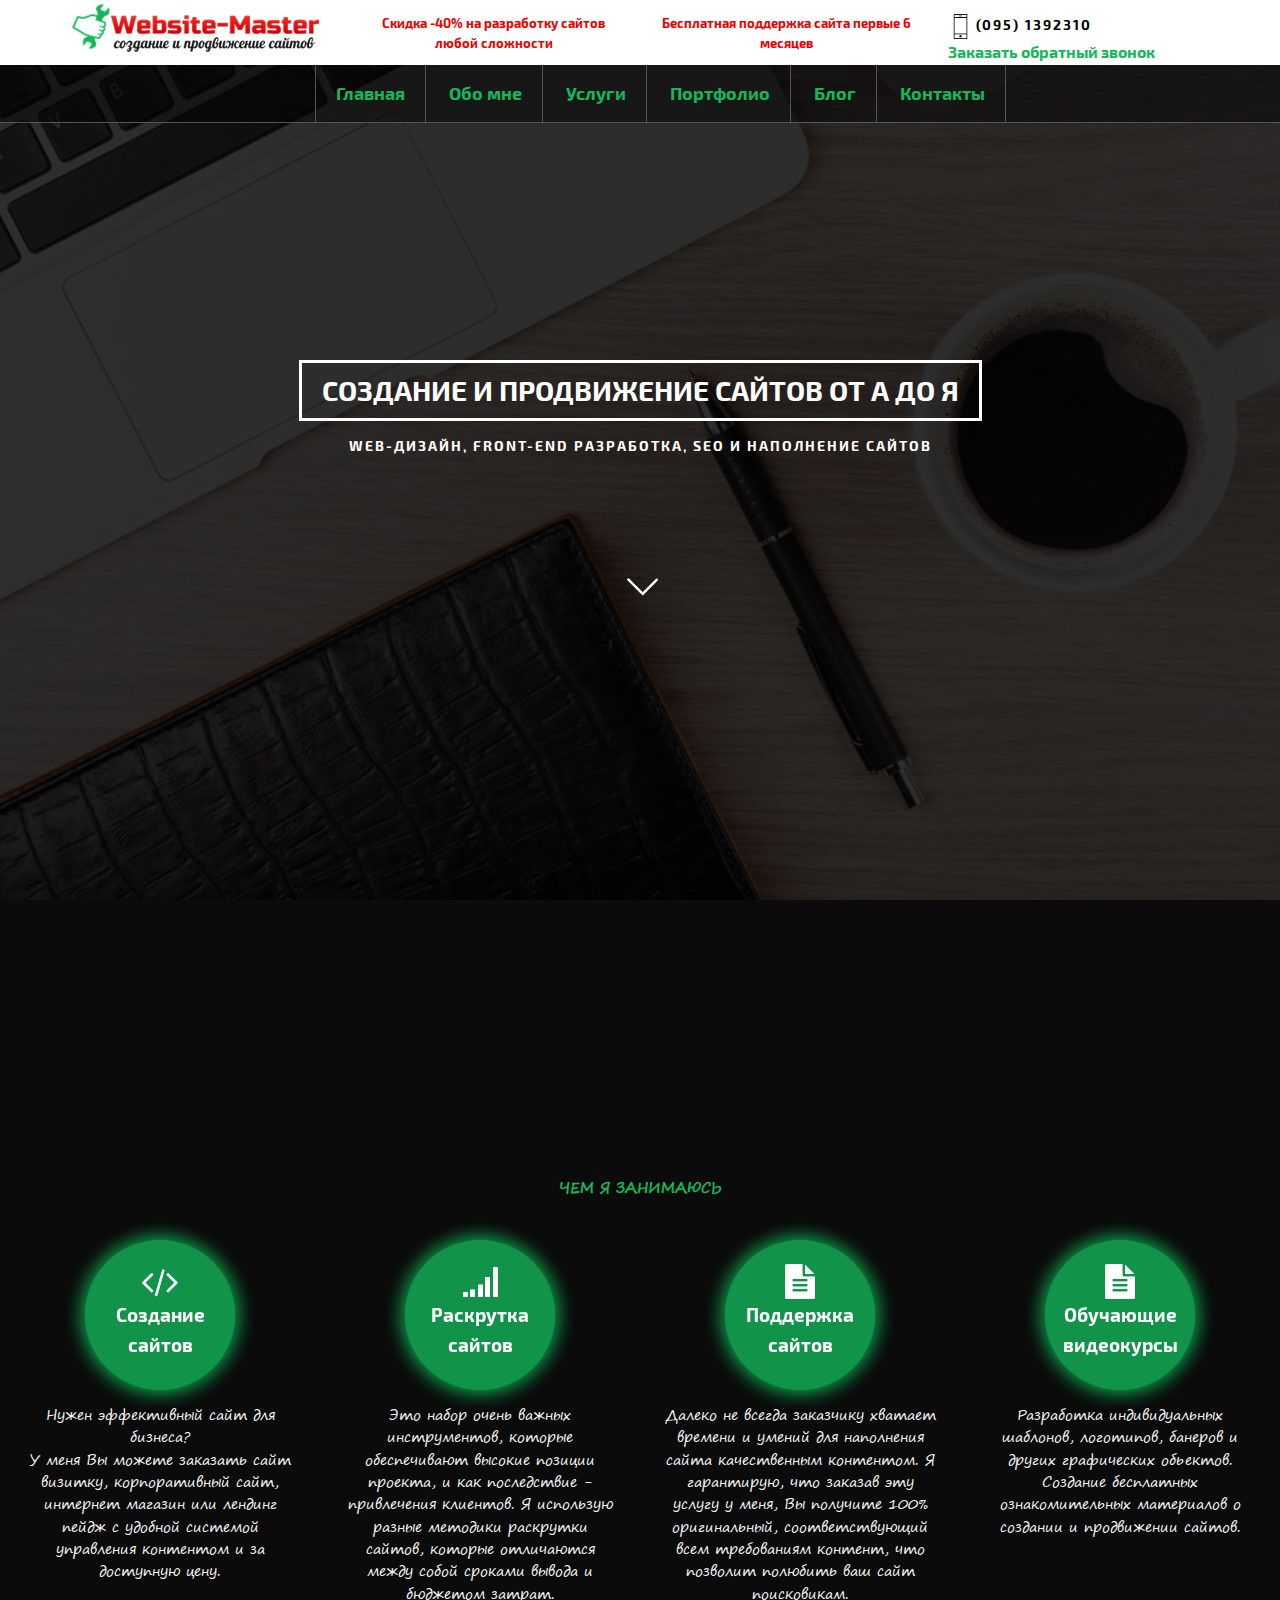
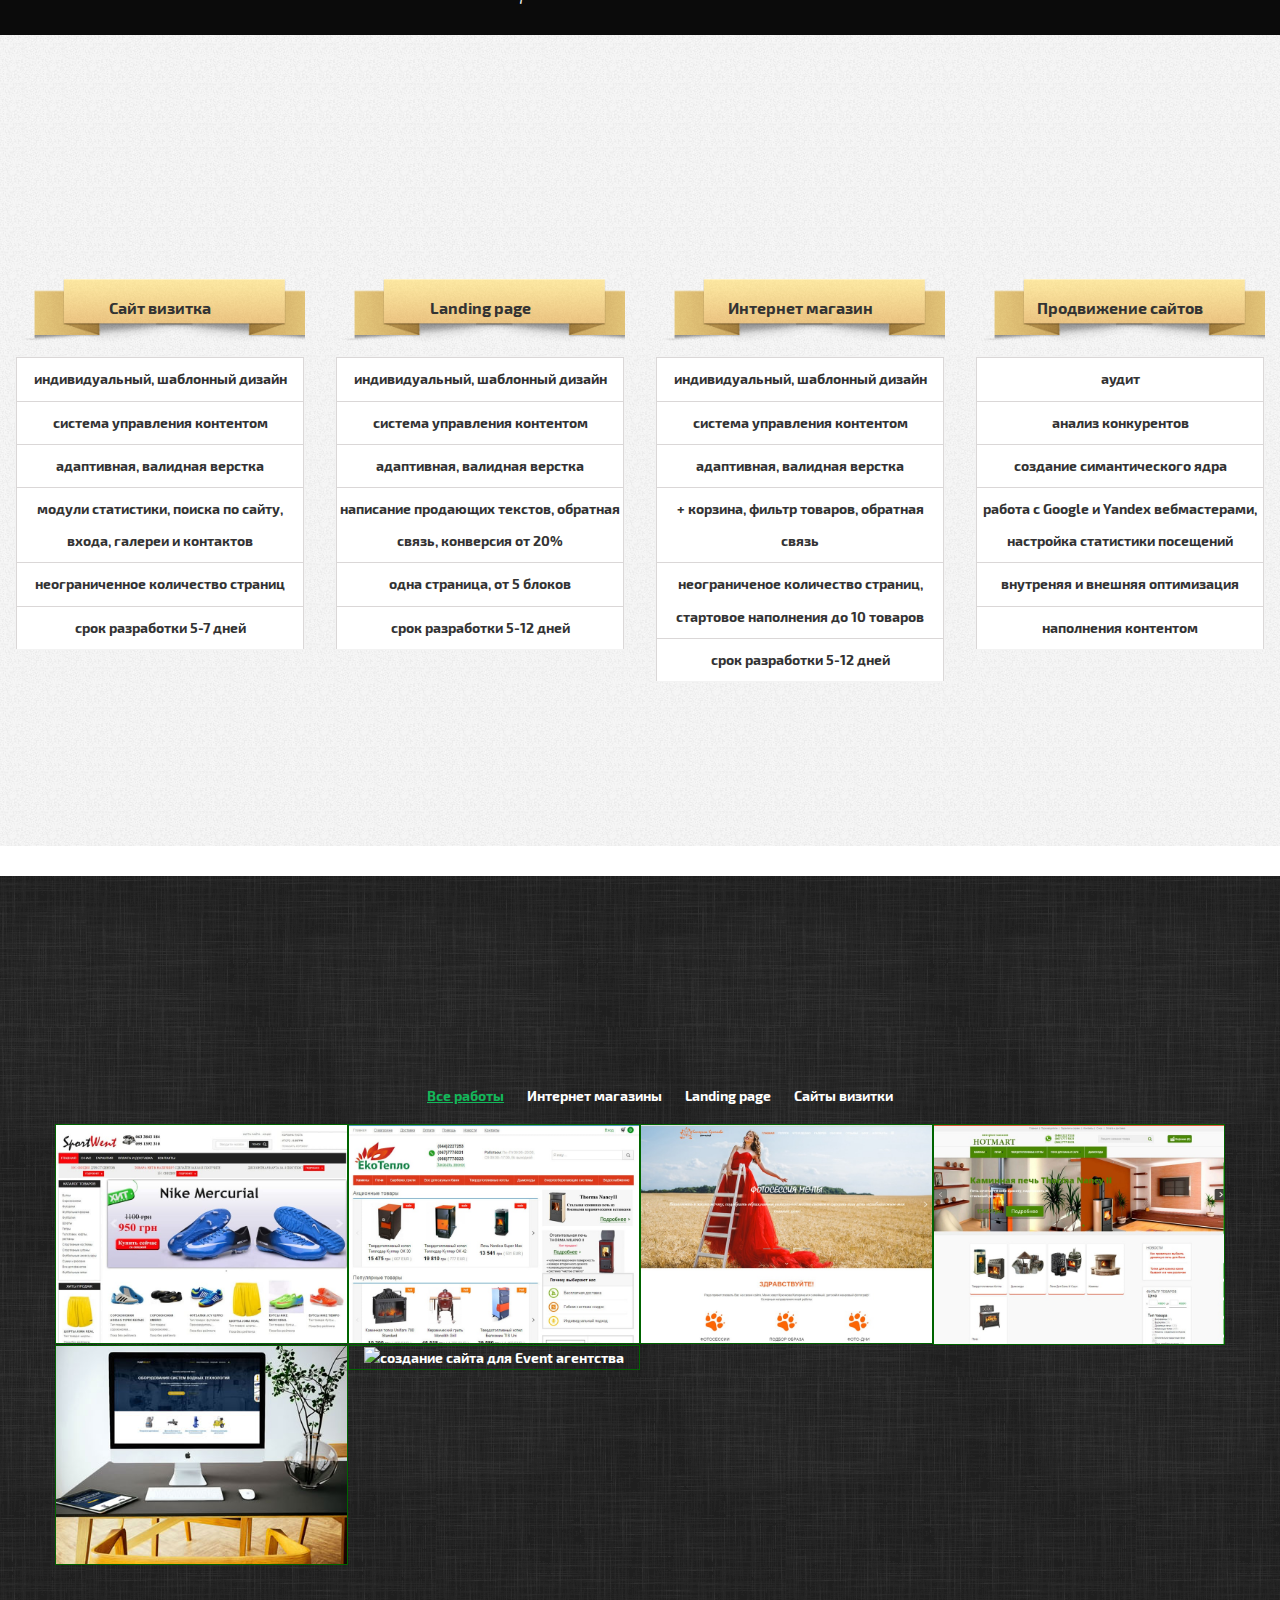
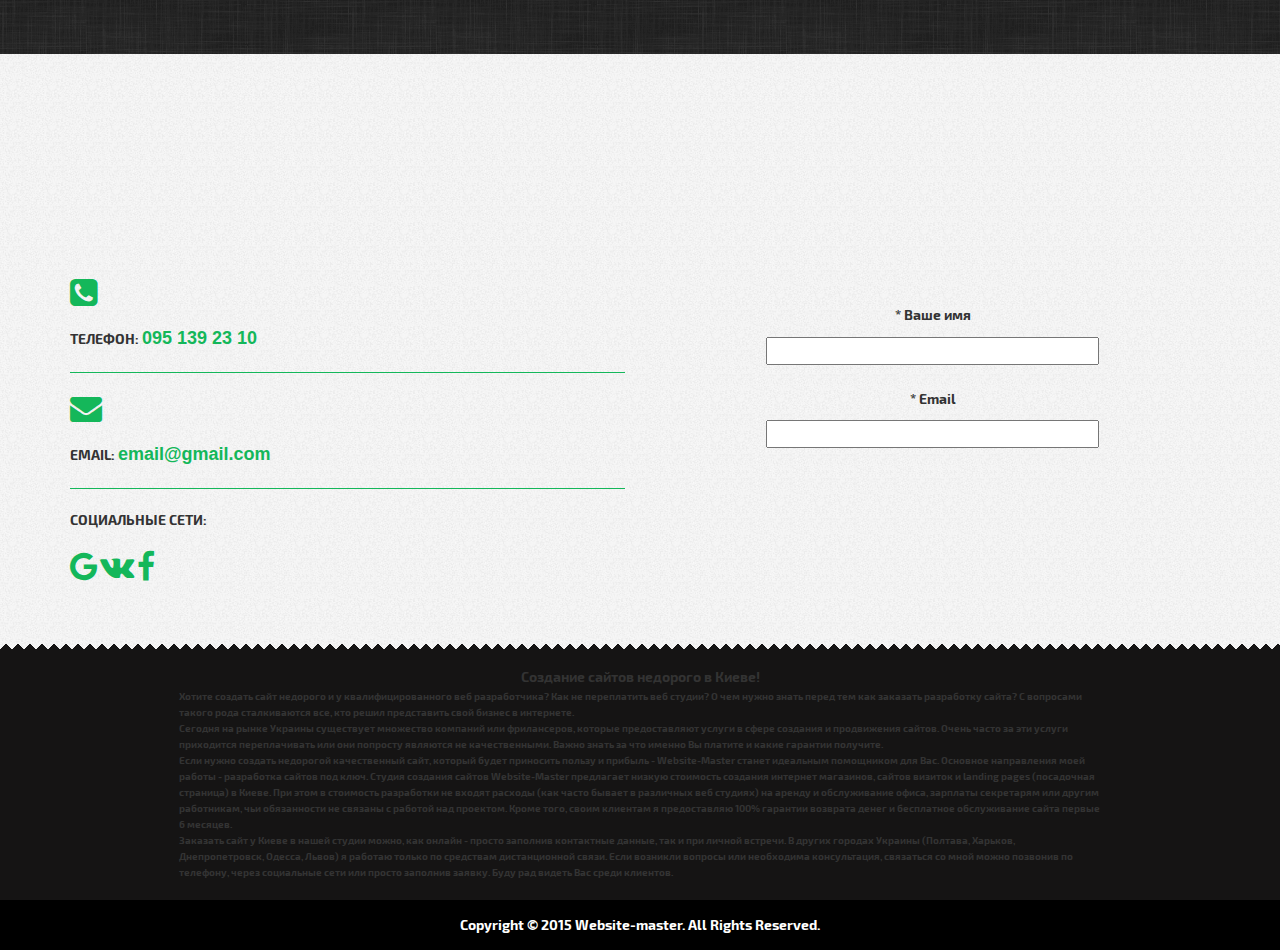
==== index.html @ 251117a9 "Add files via upload" ====
<!DOCTYPE html>
<!--[if lt IE 7 ]><html class="ie ie6" lang="en"> <![endif]-->
<!--[if IE 7 ]><html class="ie ie7" lang="en"> <![endif]-->
<!--[if IE 8 ]><html class="ie ie8" lang="en"> <![endif]-->
<!--[if (gte IE 9)|!(IE)]><!--><html lang="ru"> <!--<![endif]-->

<head>

	<meta charset="utf-8">

	<title>Создание сайтов недорого. Разработка landing page, интернет магазинов</title>
	<meta name="description" content="Создание сайтов недорого в Киеве. Скидки -40% на разработку сайтов. Быстро. Качественно. Без предоплат. Гарантия возврата денег">
	<meta name="Keywords" content="">

	<!-- Bootstrap v3.3.4 Grid Styles -->
	<style>html{font-family:sans-serif;-ms-text-size-adjust:100%;-webkit-text-size-adjust:100%}body{margin:0}article,aside,details,figcaption,figure,footer,header,hgroup,main,menu,nav,section,summary{display:block}audio,canvas,progress,video{display:inline-block;vertical-align:baseline}audio:not([controls]){display:none;height:0}[hidden],template{display:none}a{background-color:transparent}a:active,a:hover{outline:0}abbr[title]{border-bottom:1px dotted}b,strong{font-weight:bold}dfn{font-style:italic}h1{font-size:1em;margin:0.67em 0}mark{background:#ff0;color:#000}small{font-size:80%}sub,sup{font-size:75%;line-height:0;position:relative;vertical-align:baseline}sup{top:-0.5em}sub{bottom:-0.25em}img{border:0}svg:not(:root){overflow:hidden}figure{margin:1em 40px}hr{-moz-box-sizing:content-box;-webkit-box-sizing:content-box;box-sizing:content-box;height:0}pre{overflow:auto}code,kbd,pre,samp{font-family:monospace, monospace;font-size:1em}button,input,optgroup,select,textarea{color:inherit;font:inherit;margin:0}button{overflow:visible}button,select{text-transform:none}button,html input[type="button"],input[type="reset"],input[type="submit"]{-webkit-appearance:button;cursor:pointer}button[disabled],html input[disabled]{cursor:default}button::-moz-focus-inner,input::-moz-focus-inner{border:0;padding:0}input{line-height:normal}input[type="checkbox"],input[type="radio"]{-webkit-box-sizing:border-box;-moz-box-sizing:border-box;box-sizing:border-box;padding:0}input[type="number"]::-webkit-inner-spin-button,input[type="number"]::-webkit-outer-spin-button{height:auto}input[type="search"]{-webkit-appearance:textfield;-moz-box-sizing:content-box;-webkit-box-sizing:content-box;box-sizing:content-box}input[type="search"]::-webkit-search-cancel-button,input[type="search"]::-webkit-search-decoration{-webkit-appearance:none}fieldset{border:1px solid #c0c0c0;margin:0 2px;padding:0.35em 0.625em 0.75em}legend{border:0;padding:0}textarea{overflow:auto}optgroup{font-weight:bold}table{border-collapse:collapse;border-spacing:0}td,th{padding:0}*{-webkit-box-sizing:border-box;-moz-box-sizing:border-box;box-sizing:border-box}*:before,*:after{-webkit-box-sizing:border-box;-moz-box-sizing:border-box;box-sizing:border-box}html{font-size:10px;-webkit-tap-highlight-color:rgba(0,0,0,0)}body{font-family:"Helvetica Neue",Helvetica,Arial,sans-serif;font-size:14px;line-height:1.42857143;color:#333;background-color:#fff}input,button,select,textarea{font-family:inherit;font-size:inherit;line-height:inherit}a{color:#337ab7;text-decoration:none}a:hover,a:focus{color:#fff;text-decoration:underline}a:focus{outline:thin dotted;outline:5px auto -webkit-focus-ring-color;outline-offset:-2px}figure{margin:0}img{vertical-align:middle}.img-responsive{display:block;max-width:100%;height:auto}.img-rounded{border-radius:6px}.img-thumbnail{padding:4px;line-height:1.42857143;background-color:#fff;border:1px solid #ddd;border-radius:4px;-webkit-transition:all .2s ease-in-out;-o-transition:all .2s ease-in-out;transition:all .2s ease-in-out;display:inline-block;max-width:100%;height:auto}.img-circle{border-radius:50%}hr{margin-top:20px;margin-bottom:20px;border:0;border-top:1px solid #eee}.sr-only{position:absolute;width:1px;height:1px;margin:-1px;padding:0;overflow:hidden;clip:rect(0, 0, 0, 0);border:0}.sr-only-focusable:active,.sr-only-focusable:focus{position:static;width:auto;height:auto;margin:0;overflow:visible;clip:auto}[role="button"]{cursor:pointer}.container{margin-right:auto;margin-left:auto;padding-left:15px;padding-right:15px}@media (min-width:768px){.container{width:750px}}@media (min-width:992px){.container{width:970px}}@media (min-width:1200px){.container{width:1170px}}.container-fluid{margin-right:auto;margin-left:auto;padding-left:15px;padding-right:15px}.row{margin-left:-15px;margin-right:-15px}.col-xs-1, .col-sm-1, .col-md-1, .col-lg-1, .col-xs-2, .col-sm-2, .col-md-2, .col-lg-2, .col-xs-3, .col-sm-3, .col-md-3, .col-lg-3, .col-xs-4, .col-sm-4, .col-md-4, .col-lg-4, .col-xs-5, .col-sm-5, .col-md-5, .col-lg-5, .col-xs-6, .col-sm-6, .col-md-6, .col-lg-6, .col-xs-7, .col-sm-7, .col-md-7, .col-lg-7, .col-xs-8, .col-sm-8, .col-md-8, .col-lg-8, .col-xs-9, .col-sm-9, .col-md-9, .col-lg-9, .col-xs-10, .col-sm-10, .col-md-10, .col-lg-10, .col-xs-11, .col-sm-11, .col-md-11, .col-lg-11, .col-xs-12, .col-sm-12, .col-md-12, .col-lg-12{position:relative;min-height:1px;padding-left:15px;padding-right:15px}.col-xs-1, .col-xs-2, .col-xs-3, .col-xs-4, .col-xs-5, .col-xs-6, .col-xs-7, .col-xs-8, .col-xs-9, .col-xs-10, .col-xs-11, .col-xs-12{float:left}.col-xs-12{width:100%}.col-xs-11{width:91.66666667%}.col-xs-10{width:83.33333333%}.col-xs-9{width:75%}.col-xs-8{width:66.66666667%}.col-xs-7{width:58.33333333%}.col-xs-6{width:50%}.col-xs-5{width:41.66666667%}.col-xs-4{width:33.33333333%}.col-xs-3{width:25%}.col-xs-2{width:16.66666667%}.col-xs-1{width:8.33333333%}.col-xs-pull-12{right:100%}.col-xs-pull-11{right:91.66666667%}.col-xs-pull-10{right:83.33333333%}.col-xs-pull-9{right:75%}.col-xs-pull-8{right:66.66666667%}.col-xs-pull-7{right:58.33333333%}.col-xs-pull-6{right:50%}.col-xs-pull-5{right:41.66666667%}.col-xs-pull-4{right:33.33333333%}.col-xs-pull-3{right:25%}.col-xs-pull-2{right:16.66666667%}.col-xs-pull-1{right:8.33333333%}.col-xs-pull-0{right:auto}.col-xs-push-12{left:100%}.col-xs-push-11{left:91.66666667%}.col-xs-push-10{left:83.33333333%}.col-xs-push-9{left:75%}.col-xs-push-8{left:66.66666667%}.col-xs-push-7{left:58.33333333%}.col-xs-push-6{left:50%}.col-xs-push-5{left:41.66666667%}.col-xs-push-4{left:33.33333333%}.col-xs-push-3{left:25%}.col-xs-push-2{left:16.66666667%}.col-xs-push-1{left:8.33333333%}.col-xs-push-0{left:auto}.col-xs-offset-12{margin-left:100%}.col-xs-offset-11{margin-left:91.66666667%}.col-xs-offset-10{margin-left:83.33333333%}.col-xs-offset-9{margin-left:75%}.col-xs-offset-8{margin-left:66.66666667%}.col-xs-offset-7{margin-left:58.33333333%}.col-xs-offset-6{margin-left:50%}.col-xs-offset-5{margin-left:41.66666667%}.col-xs-offset-4{margin-left:33.33333333%}.col-xs-offset-3{margin-left:25%}.col-xs-offset-2{margin-left:16.66666667%}.col-xs-offset-1{margin-left:8.33333333%}.col-xs-offset-0{margin-left:0}@media (min-width:768px){.col-sm-1, .col-sm-2, .col-sm-3, .col-sm-4, .col-sm-5, .col-sm-6, .col-sm-7, .col-sm-8, .col-sm-9, .col-sm-10, .col-sm-11, .col-sm-12{float:left}.col-sm-12{width:100%}.col-sm-11{width:91.66666667%}.col-sm-10{width:83.33333333%}.col-sm-9{width:75%}.col-sm-8{width:66.66666667%}.col-sm-7{width:58.33333333%}.col-sm-6{width:50%}.col-sm-5{width:41.66666667%}.col-sm-4{width:33.33333333%}.col-sm-3{width:25%}.col-sm-2{width:16.66666667%}.col-sm-1{width:8.33333333%}.col-sm-pull-12{right:100%}.col-sm-pull-11{right:91.66666667%}.col-sm-pull-10{right:83.33333333%}.col-sm-pull-9{right:75%}.col-sm-pull-8{right:66.66666667%}.col-sm-pull-7{right:58.33333333%}.col-sm-pull-6{right:50%}.col-sm-pull-5{right:41.66666667%}.col-sm-pull-4{right:33.33333333%}.col-sm-pull-3{right:25%}.col-sm-pull-2{right:16.66666667%}.col-sm-pull-1{right:8.33333333%}.col-sm-pull-0{right:auto}.col-sm-push-12{left:100%}.col-sm-push-11{left:91.66666667%}.col-sm-push-10{left:83.33333333%}.col-sm-push-9{left:75%}.col-sm-push-8{left:66.66666667%}.col-sm-push-7{left:58.33333333%}.col-sm-push-6{left:50%}.col-sm-push-5{left:41.66666667%}.col-sm-push-4{left:33.33333333%}.col-sm-push-3{left:25%}.col-sm-push-2{left:16.66666667%}.col-sm-push-1{left:8.33333333%}.col-sm-push-0{left:auto}.col-sm-offset-12{margin-left:100%}.col-sm-offset-11{margin-left:91.66666667%}.col-sm-offset-10{margin-left:83.33333333%}.col-sm-offset-9{margin-left:75%}.col-sm-offset-8{margin-left:66.66666667%}.col-sm-offset-7{margin-left:58.33333333%}.col-sm-offset-6{margin-left:50%}.col-sm-offset-5{margin-left:41.66666667%}.col-sm-offset-4{margin-left:33.33333333%}.col-sm-offset-3{margin-left:25%}.col-sm-offset-2{margin-left:16.66666667%}.col-sm-offset-1{margin-left:8.33333333%}.col-sm-offset-0{margin-left:0}}@media (min-width:992px){.col-md-1, .col-md-2, .col-md-3, .col-md-4, .col-md-5, .col-md-6, .col-md-7, .col-md-8, .col-md-9, .col-md-10, .col-md-11, .col-md-12{float:left}.col-md-12{width:100%}.col-md-11{width:91.66666667%}.col-md-10{width:83.33333333%}.col-md-9{width:75%}.col-md-8{width:66.66666667%}.col-md-7{width:58.33333333%}.col-md-6{width:50%}.col-md-5{width:41.66666667%}.col-md-4{width:33.33333333%}.col-md-3{width:25%}.col-md-2{width:16.66666667%}.col-md-1{width:8.33333333%}.col-md-pull-12{right:100%}.col-md-pull-11{right:91.66666667%}.col-md-pull-10{right:83.33333333%}.col-md-pull-9{right:75%}.col-md-pull-8{right:66.66666667%}.col-md-pull-7{right:58.33333333%}.col-md-pull-6{right:50%}.col-md-pull-5{right:41.66666667%}.col-md-pull-4{right:33.33333333%}.col-md-pull-3{right:25%}.col-md-pull-2{right:16.66666667%}.col-md-pull-1{right:8.33333333%}.col-md-pull-0{right:auto}.col-md-push-12{left:100%}.col-md-push-11{left:91.66666667%}.col-md-push-10{left:83.33333333%}.col-md-push-9{left:75%}.col-md-push-8{left:66.66666667%}.col-md-push-7{left:58.33333333%}.col-md-push-6{left:50%}.col-md-push-5{left:41.66666667%}.col-md-push-4{left:33.33333333%}.col-md-push-3{left:25%}.col-md-push-2{left:16.66666667%}.col-md-push-1{left:8.33333333%}.col-md-push-0{left:auto}.col-md-offset-12{margin-left:100%}.col-md-offset-11{margin-left:91.66666667%}.col-md-offset-10{margin-left:83.33333333%}.col-md-offset-9{margin-left:75%}.col-md-offset-8{margin-left:66.66666667%}.col-md-offset-7{margin-left:58.33333333%}.col-md-offset-6{margin-left:50%}.col-md-offset-5{margin-left:41.66666667%}.col-md-offset-4{margin-left:33.33333333%}.col-md-offset-3{margin-left:25%}.col-md-offset-2{margin-left:16.66666667%}.col-md-offset-1{margin-left:8.33333333%}.col-md-offset-0{margin-left:0}}@media (min-width:1200px){.col-lg-1, .col-lg-2, .col-lg-3, .col-lg-4, .col-lg-5, .col-lg-6, .col-lg-7, .col-lg-8, .col-lg-9, .col-lg-10, .col-lg-11, .col-lg-12{float:left}.col-lg-12{width:100%}.col-lg-11{width:91.66666667%}.col-lg-10{width:83.33333333%}.col-lg-9{width:75%}.col-lg-8{width:66.66666667%}.col-lg-7{width:58.33333333%}.col-lg-6{width:50%}.col-lg-5{width:41.66666667%}.col-lg-4{width:33.33333333%}.col-lg-3{width:25%}.col-lg-2{width:16.66666667%}.col-lg-1{width:8.33333333%}.col-lg-pull-12{right:100%}.col-lg-pull-11{right:91.66666667%}.col-lg-pull-10{right:83.33333333%}.col-lg-pull-9{right:75%}.col-lg-pull-8{right:66.66666667%}.col-lg-pull-7{right:58.33333333%}.col-lg-pull-6{right:50%}.col-lg-pull-5{right:41.66666667%}.col-lg-pull-4{right:33.33333333%}.col-lg-pull-3{right:25%}.col-lg-pull-2{right:16.66666667%}.col-lg-pull-1{right:8.33333333%}.col-lg-pull-0{right:auto}.col-lg-push-12{left:100%}.col-lg-push-11{left:91.66666667%}.col-lg-push-10{left:83.33333333%}.col-lg-push-9{left:75%}.col-lg-push-8{left:66.66666667%}.col-lg-push-7{left:58.33333333%}.col-lg-push-6{left:50%}.col-lg-push-5{left:41.66666667%}.col-lg-push-4{left:33.33333333%}.col-lg-push-3{left:25%}.col-lg-push-2{left:16.66666667%}.col-lg-push-1{left:8.33333333%}.col-lg-push-0{left:auto}.col-lg-offset-12{margin-left:100%}.col-lg-offset-11{margin-left:91.66666667%}.col-lg-offset-10{margin-left:83.33333333%}.col-lg-offset-9{margin-left:75%}.col-lg-offset-8{margin-left:66.66666667%}.col-lg-offset-7{margin-left:58.33333333%}.col-lg-offset-6{margin-left:50%}.col-lg-offset-5{margin-left:41.66666667%}.col-lg-offset-4{margin-left:33.33333333%}.col-lg-offset-3{margin-left:25%}.col-lg-offset-2{margin-left:16.66666667%}.col-lg-offset-1{margin-left:8.33333333%}.col-lg-offset-0{margin-left:0}}.clearfix:before,.clearfix:after,.container:before,.container:after,.container-fluid:before,.container-fluid:after,.row:before,.row:after{content:" ";display:table}.clearfix:after,.container:after,.container-fluid:after,.row:after{clear:both}.center-block{display:block;margin-left:auto;margin-right:auto}.pull-right{float:right !important}.pull-left{float:left !important}.hide{display:none !important}.show{display:block !important}.invisible{visibility:hidden}.text-hide{font:0/0 a;color:transparent;text-shadow:none;background-color:transparent;border:0}.hidden{display:none !important}.affix{position:fixed}@-ms-viewport{width:device-width}.visible-xs,.visible-sm,.visible-md,.visible-lg{display:none !important}.visible-xs-block,.visible-xs-inline,.visible-xs-inline-block,.visible-sm-block,.visible-sm-inline,.visible-sm-inline-block,.visible-md-block,.visible-md-inline,.visible-md-inline-block,.visible-lg-block,.visible-lg-inline,.visible-lg-inline-block{display:none !important}@media (max-width:767px){.visible-xs{display:block !important}table.visible-xs{display:table}tr.visible-xs{display:table-row !important}th.visible-xs,td.visible-xs{display:table-cell !important}}@media (max-width:767px){.visible-xs-block{display:block !important}}@media (max-width:767px){.visible-xs-inline{display:inline !important}}@media (max-width:767px){.visible-xs-inline-block{display:inline-block !important}}@media (min-width:768px) and (max-width:991px){.visible-sm{display:block !important}table.visible-sm{display:table}tr.visible-sm{display:table-row !important}th.visible-sm,td.visible-sm{display:table-cell !important}}@media (min-width:768px) and (max-width:991px){.visible-sm-block{display:block !important}}@media (min-width:768px) and (max-width:991px){.visible-sm-inline{display:inline !important}}@media (min-width:768px) and (max-width:991px){.visible-sm-inline-block{display:inline-block !important}}@media (min-width:992px) and (max-width:1199px){.visible-md{display:block !important}table.visible-md{display:table}tr.visible-md{display:table-row !important}th.visible-md,td.visible-md{display:table-cell !important}}@media (min-width:992px) and (max-width:1199px){.visible-md-block{display:block !important}}@media (min-width:992px) and (max-width:1199px){.visible-md-inline{display:inline !important}}@media (min-width:992px) and (max-width:1199px){.visible-md-inline-block{display:inline-block !important}}@media (min-width:1200px){.visible-lg{display:block !important}table.visible-lg{display:table}tr.visible-lg{display:table-row !important}th.visible-lg,td.visible-lg{display:table-cell !important}}@media (min-width:1200px){.visible-lg-block{display:block !important}}@media (min-width:1200px){.visible-lg-inline{display:inline !important}}@media (min-width:1200px){.visible-lg-inline-block{display:inline-block !important}}@media (max-width:767px){.hidden-xs{display:none !important}}@media (min-width:767px){.zag_deskr{position: absolute; top:40%!important; bottom: 50%; left: 0;right: 0;margin: auto;}}@media (max-height:320px){.zag_deskr{margin-top: 10%!important;}}@media (min-width:320px) and (max-width:767px){.zag_deskr{margin-top: 20%;}.zag img{width: 40px!important; margin-top: 0px!important; }.zag h1{font-size: 1.2em!important;}.zag p{font-size: 0.8em!important;}}@media (min-width:768px) and (max-width:991px){.hidden-sm{display:none !important}}@media (min-width:992px) and (max-width:1199px){.hidden-md{display:none !important}}@media (min-width:1200px){.hidden-lg{display:none !important}}.visible-print{display:none !important}@media print{.visible-print{display:block !important}table.visible-print{display:table}tr.visible-print{display:table-row !important}th.visible-print,td.visible-print{display:table-cell !important}}.visible-print-block{display:none !important}@media print{.visible-print-block{display:block !important}}.visible-print-inline{display:none !important}@media print{.visible-print-inline{display:inline !important}}.visible-print-inline-block{display:none !important}@media print{.visible-print-inline-block{display:inline-block !important}}@media print{.hidden-print{display:none !important}}</style>
	
	<!-- Header CSS (First Sections of Website: paste after release from _header.min.css here) -->
	<style>.desk{margin: 30px 0;}#gform input{width: 60%;margin-top: 10px;}.tel p,.zag p{letter-spacing:2px}#menu li,.main-mnu,.main-mnu ul,li{list-style-type:none}#menu ul,#menu.fixed,.action,.main-mnu,.zag,.zag_deskr{text-align:center}@font-face{font-family:Exo2Bold;font-style:normal;font-weight:400;src:url(fonts/Exo2Bold/Exo2Bold.eot?#iefix) format("embedded-opentype"),url(fonts/Exo2Bold/Exo2Bold.woff) format("woff"),url(fonts/Exo2Bold/Exo2Bold.ttf) format("truetype")}@font-face{font-family:SegoePrintRegular;font-style:normal;font-weight:400;src:url(fonts/SegoePrintRegular/SegoePrintRegular.eot?#iefix) format("embedded-opentype"),url(fonts/SegoePrintRegular/SegoePrintRegular.woff) format("woff"),url(fonts/SegoePrintRegular/SegoePrintRegular.ttf) format("truetype")}body{font-size:14px;min-width:320px;position:relative;line-height:1.6;font-family:Exo2Bold,sans-serif;overflow-x:hidden}a{color:#14B75A}.hidden{display:none}#menu li,.tel p,.toggle-mnu,.zag{display:inline-block}.main-head{position:relative;background-image:url(img/bg.jpg);width:100%;min-height:100vh;background-size:cover;background-position:center}.top{background:#fff;font-family:Exo2Bold;color:#ec0000}.tel img{width:25px; display:inline-block;}.tel a{color:#14B75A;font-size:16px}.tel p{color:#000;margin-bottom:0}#menu li:focus,#menu li:hover,#menu.fixed a.focus,#menu.fixed a:hover,.default a:hover,.zag{color:#fff}#menu.default{background-color:rgba(2,2,2,.5)}#menu.fixed{position:fixed;top:0;width:100%;z-index:100;background-color:#020202}#menu ul{margin:0;border-bottom:#555 solid 1px}#menu li{line-height:30px;padding:13px 20px 14px;font-size:18px;font-weight:600;border-right:#555 solid 1px}#menu li:first-child{border-left:#555 solid 1px}.zag{margin:auto;text-transform:uppercase}.zag h1{-webkit-animation-delay:.7s;animation-delay:.7s;margin-left:10px;margin-right:10px;padding:5px 20px;border:3px solid #fff;font-weight:500;font-size:2em}.zag p{-webkit-animation-delay:.5s;animation-delay:.5s}.toggle-mnu{width:28px;height:28px;margin-top:15px}.toggle-mnu span:after,.toggle-mnu span:before{content:"";position:absolute;left:0;top:9px}.toggle-mnu span:after{top:18px}.toggle-mnu span{position:relative;display:block}.toggle-mnu span,.toggle-mnu span:after,.toggle-mnu span:before{width:100%;height:2px;background-color:#000;-webkit-transition:all .3s;transition:all .3s;-webkit-backface-visibility:hidden;backface-visibility:hidden;-webkit-border-radius:2px;border-radius:2px}.toggle-mnu.on span{background-color:transparent}.toggle-mnu.on span:before{-webkit-transform:rotate(45deg) translate(-1px,0);-ms-transform:rotate(45deg) translate(-1px,0);transform:rotate(45deg) translate(-1px,0)}.toggle-mnu.on span:after{-webkit-transform:rotate(-45deg) translate(6px,-7px);-ms-transform:rotate(-45deg) translate(6px,-7px);transform:rotate(-45deg) translate(6px,-7px)}.main-mnu{display:none;opacity:.6;background-color:#000}.main-mnu ul,li{padding:5px 0}.main-mnu li:hover{text-decoration:underline;opacity:1;background-color:#000}.action{font-size:.9em}#contacts .zayavka{background-color: #14B75A;box-shadow: 0px 6px 0px #0e984c;border-width: 0px;border-color: transparent;border-radius: 5px;padding-bottom: 9px;color: #fff;font-size: 18px;padding: 6px 10px;text-decoration: none;}.zag img{width: 80px; margin-top: 10%;}.first p{padding: 0 5%;}</style>
	
	<!-- Load Main CSS Compilled without JS -->


	<meta http-equiv="X-UA-Compatible" content="IE=edge">
	<meta name="viewport" content="width=device-width, initial-scale=1, maximum-scale=1">
	<link rel="stylesheet" href="libs/font-awesome/css/font-awesome.css">
	<link rel="stylesheet" href="main.css">
	<link rel="shortcut icon" href="img/favicon/favicon.ico" type="image/x-icon">

</head>
<body>
	<header class="main-head">
		<div class="top">
			<div class="container">
				<div class="row">
					<div class="col-lg-3 col-md-3 col-sm-5 col-xs-5">
						<a href="http://website-master.com.ua/" class="logo"><img src="img/logo3.png" alt="Создание сайтов недорого. Разработка landing page, интернет магазинов"></a>
					</div>
					<div class="col-lg-3 col-md-3 col-sm-4 col-xs-3">
						<div class="action">
							<p>Скидка -40% на разработку сайтов <span class="slovo">любой сложности</span></p>
						</div>
					</div>
					<div class="col-lg-3 col-md-3 hidden-sm hidden-xs ">
						<div class="action">
							<p>Бесплатная поддержка сайта первые 6 месяцев</p>
						</div>
					</div>
					<div class="col-lg-3 col-md-3 col-sm-3 col-xs-4">
						<div class="tel">
							<img src="img/basic_smartphone.png" alt="">
							<p>(095) 1392310</p><br>
							<a href="#contacts">Заказать <span class="slovo">обратный</span> звонок</a>
						</div>
					</div>
					<div class="mobmenu hidden-lg hidden-md hidden-sm col-xs-12"><a href="#" class="toggle-mnu  "><span></span></a>	</div> 		
					
				</div>
			</div>
		</div>
		<div id="menu" class="default hidden-xs">
			<ul>
				<li class="active"><a href="/">Главная</a></li>
				<li><a href="#about">Обо мне</a></li>
				<li><a href="#services">Услуги</a></li>
				<li><a href="#portfolio">Портфолио</a></li>
				<li><a href="#">Блог</a></li>
				<li><a href="#contacts">Контакты</a></li>
			</ul>
		</div>
		<div class="top_centered">			
			<div class="zag_deskr">
			<div class="main-mnu hidden-lg hidden-md hidden-sm">
					<ul>
						<li class="active"><a href="http://website-master.com.ua/">Главная</a></li>
						<li><a href="#about">Обо мне</a></li>
						<li><a href="#services">Услуги</a></li>
						<li><a href="#portfolio">Портфолио</a></li>
						<li><a href="#">Блог</a></li>
						<li><a href="#contacts">Контакты</a></li>
					</ul>
				</div>	
				

				<div class="zag">
					<h1 class="wow fadeInDown">Создание и продвижение сайтов от А до Я</h1>
					<p class="wow fadeInUp">Web-дизайн, front-end разработка, SEO и наполнение сайтов</p>
                    <a href="#about"><img src="img/mouse.gif" alt=""></a>
				</div>

			</div>
		</div>
	</header>
	<section id="about" class="c_about bg_dark">
	<div class="container-fluid">
		<div class="row">
			<div class="desk first">
				<span class="h2">Обо мне</span>	
				<p >Здравствуйте! Рад приветствовать Вас в своей мастерской сайтов.<br>Меня зовут Анатолий Ландарь, я вебмастер.<br>
					О том  что я делаю и почему Вы должны выбрать меня,<br> читайте на страницах этого сайта
				</p>
			</div>
			<p class="prelog">ЧЕМ Я ЗАНИМАЮСЬ</p>
			
			<div class="col-lg-3 col-md-3 col-sm-6">
				<div class="moneta_wrap">
					<div class="moneta">
						<div class="wrap">
  							<div class="cube">
  								<div class="cube rotate-y">
    								<div class="face back">
    									<i class="fa fa-code"></i>
    									<h3>Разработка сайтов</h3>
									</div>
    								<div class="face front">
    									<i class="fa fa-code"></i>
    									<h3>Создание сайтов</h3>
									</div>
								</div>
   							</div>					
						</div>
					</div>
					<div class="moneta_content">
						<p>Нужен эффективный сайт для бизнеса?<br>У меня Вы можете заказать сайт визитку, корпоративный сайт, интернет магазин или лендинг пейдж с удобной системой управления контентом и за доступную цену.</p>
					</div>
				</div>	
			</div>
			<div class="col-lg-3 col-md-3 col-sm-6">
				<div class="moneta_wrap">
					<div class="moneta">
						<div class="wrap">
  							<div class="cube">
  								<div class="cube rotate-y">
    								<div class="face back">
    									<i class="fa fa-signal"></i>
    									<h3>Продвижение сайтов</h3>
									</div>
    								<div class="face front">
    									<i class="fa fa-signal"></i>
    									<h3>Раскрутка сайтов</h3>
									</div>
								</div>
   							</div>					
						</div>
					</div>
					<div class="moneta_content">
						<p>Это набор очень важных инструментов, которые обеспечивают высокие позиции проекта, и как последствие - привлечения клиентов. Я использую разные методики раскрутки сайтов, которые отличаются между собой сроками вывода и бюджетом затрат.</p>
					</div>
				</div>	
			</div>
			<div class="col-lg-3 col-md-3 col-sm-6">
				<div class="moneta_wrap">
					<div class="moneta">
						<div class="wrap">
  							<div class="cube">
  								<div class="cube rotate-y">
    								<div class="face back">
    									<i class="fa fa-file-text"></i>
    									<h3>Наполнение сайтов</h3>
									</div>
    								<div class="face front">
    									<i class="fa fa-file-text"></i>
    									<h3>Поддержка сайтов</h3>
									</div>
								</div>
   							</div>					
						</div>
					</div>
					<div class="moneta_content">
						<p>Далеко не всегда заказчику хватает времени и умений для наполнения сайта качественным контентом. Я гарантирую, что заказав эту услугу у меня, Вы получите 100% оригинальный, соответствующий всем требованиям контент, что позволит полюбить ваш сайт поисковикам.</p>
					</div>
				</div>	
			</div>
			<div class="col-lg-3 col-md-3 col-sm-6">
				<div class="moneta_wrap">
					<div class="moneta">
						<div class="wrap">
  							<div class="cube">
  								<div class="cube rotate-y">
    								<div class="face back">
    									<i class="fa fa-file-text"></i>
    									<h3>Услуги вебдизайна</h3>
									</div>
    								<div class="face front">
    									<i class="fa fa-file-text"></i>
    									<h3>Обучающие видеокурсы</h3>
									</div>
								</div>
   							</div>					
						</div>
					</div>
					<div class="moneta_content">
						<p>Разработка индивидуальных шаблонов, логотипов, банеров и других графических обьектов. Создание бесплатных ознакомительных материалов о создании и продвижении сайтов.</p>
					</div>
				</div>	
			</div>
		</div>
	</div>
	</section>
	<section id="services" class="bg_white">
	<div class="container-fluid">
		<div class="desk second">
			<span class="h2">Стоимость услуг</span>
			<p>Внимание! Действует акция "Я делаю портфолио".<br> Первые 10 клиентов, сайты которых пойдут в мое порфолио,<br> получают 40% скидки на создание сайтов любой сложности. 
			</p>
		</div>
		<div class="price">
			<div class="row">
				<div class="visitka col-lg-3 col-md-3 col-sm-6">
					<h3>Сайт визитка</h3>
					<ul>
						<li>индивидуальный, шаблонный дизайн</li>
						<li>система управления контентом</li>
						<li>адаптивная, валидная верстка</li>
						<li>модули статистики, поиска по сайту, входа, галереи и контактов</li>
						<li>неограниченное количество страниц</li>
						<li>срок разработки 5-7 дней</li>
					</ul>
				</div>
				<div class="visitka col-lg-3 col-md-3 col-sm-6">
					<h3>Landing page</h3>
					<ul>
						<li>индивидуальный, шаблонный дизайн</li>
						<li>система управления контентом</li>
						<li>адаптивная, валидная верстка</li>
						<li>написание продающих текстов, обратная связь, конверсия от 20%</li>
						<li>одна страница, от 5 блоков</li>
						<li>срок разработки 5-12 дней</li>
					</ul>
				</div>
				<div class="visitka col-lg-3 col-md-3 col-sm-6">
					<h3>Интернет магазин</h3>
					<ul>
						<li>индивидуальный, шаблонный дизайн</li>
						<li>система управления контентом</li>
						<li>адаптивная, валидная верстка</li>
						<li>+ корзина, фильтр товаров, обратная связь</li>
						<li>неограниченое количество страниц, стартовое наполнения до 10 товаров</li>
						<li>срок разработки 5-12 дней</li>
					</ul>
				</div>
				<div class="visitka col-lg-3 col-md-3 col-sm-6">
					<h3>Продвижение сайтов</h3>
					<ul>
						<li>аудит</li>
						<li>анализ конкурентов</li>
						<li>создание симантического ядра</li>
						<li>работа с Google и Yandex вебмастерами, настройка статистики посещений</li>
						<li>внутреняя и внешняя оптимизация</li>
						<li>наполнения контентом</li>
					</ul>
				</div>
			</div>
			<div class="zayavka wow">
				<p>Чтобы получить консультацию или заказать услуги по акционной цене,<br> оставьте мне свою заявку прямо сейчас и я обязательно с Вами свяжусь</p>
				<a href="#">Оставить заявку</a><br><br>
			</div>
		</div>
		</div>
	</section>
	<section id="portfolio" class="s_portfolio">
		<div class="section_header">
			<div class="desk third">
				<span class="h2">Мое портфолио</span>
				<p>Проекты, которые я люблю!</p>
			</div>
		</div>
		<div class="section_content">
			<div class="container">
				<div class="row">
					<div class="filter_div controls">
						<ul>
							<li class="filter active" data-filter="all">Все работы</li>
							<li class="filter" data-filter=".category-1">Интернет магазины</li>
							<li class="filter" data-filter=".category-2">Landing page</li>
							<li class="filter" data-filter=".category-3">Сайты визитки</li>
						</ul>
					</div>
					<div id="portfolio_grid">
						<div class="mix col-md-3 col-sm-6 col-xs-12 portfolio_item category-1">
							<img src="img/portfolio-images/1.jpg" alt="Sportwent.com.ua">
							<div class="port_item_cont">
								<h3>Sportwent.com.ua</h3>
								<p>Спортивный интернет магазин</p>
								<a href="#" class="popup_content">Посмотреть</a>
							</div>
							<div class="hidden">
								<div class="podrt_descr">
									<div class="modal-box-content">
										<button class="mfp-close" type="button" title="Закрыть (Esc)">×</button>
										<h3>Спортивный интернет магазин Sportwent.com.ua</h3>
										<p>В данном проекте решалась следующая задача: создать сайт интернет магазина используя шаблон Joomla и дополнительно внести нужные коррективы. После одобрения шаблона заказчиком, была проведена доработка проэкта согласно технического задания. Данный проект уложился в оговоренный бюджет, что и было основным требованием заказчика</p>
											<img src="img/portfolio-images/sozdanie-saytov-magazine.jpg" alt="сайт под ключ">
										</div>
									</div>
								</div>
							</div>
							<div class="mix col-md-3 col-sm-6 col-xs-12 portfolio_item category-1">
								<img src="img/portfolio-images/2.jpg" alt="Ekoteplo.com.ua">
								<div class="port_item_cont">
									<h3>Ekoteplo.com.ua</h3>
									<p>Интернет магазин отопительного оборудования</p>
									<a href="#" class="popup_content">Посмотреть</a>
								</div>
								<div class="hidden">
									<div class="podrt_descr">
										<div class="modal-box-content">
											<button class="mfp-close" type="button" title="Закрыть (Esc)">×</button>
											<h3>Интернет магазин Ekoteplo.com.ua</h3>
											<p>Разработка сайта проходила на платформе Image CMS согласно всем требованиям клиента. После выполнения этого задания, было предложено заниматься наполнением и продвижением. Результаты работы Вы можете видеть уже сейчас! Сайт занимает высокие позиции по тематическим запросам.</p>
											<img src="img/portfolio-images/sozdanie-saytov.jpg" alt="интернет магазин под ключ">
										</div>
									</div>
								</div>
							</div>
							<div class="mix col-md-3 col-sm-6 col-xs-12 portfolio_item category-2">
								<img src="img/portfolio-images/3.jpg" alt="проект сайт портфолио">
								<div class="port_item_cont">
									<h3>Сайт портфолио</h3>
									<p>Landing page для фотографа</p>
									<a href="#" class="popup_content">Посмотреть</a>
								</div>
								<div class="hidden">
									<div class="podrt_descr">
										<div class="modal-box-content">
											<button class="mfp-close" type="button" title="Закрыть (Esc)">×</button>
											<h3>Одностраничный сайт портфолио для фотографа</h3>
											<p>Одним из первых моих проектов стал одностраничный сайт для профессионального фотографа. Нужен был стильный сайт портфолио, который отлично представлял бы услуги и демонстрировал прекрасные работы фотографа. С первой же встречи с Катей мы нашли взаимопонимание и в дальнейшей совместной работе нам удалось решить все вопросы по структуре и функциональности сайта. Сайт был разработан в стиле лендинг пайдж на популярном движке joomla с удобной системой управления, разобраться в которой очень легко.</p>
											<img src="img/portfolio-images/sozdanie-landing-page_.jpg" alt="сайт портфолио">
										</div>
									</div>
								</div>
							</div>
							<div class="mix col-md-3 col-sm-6 col-xs-12 portfolio_item category-1">
								<img src="img/portfolio-images/4.jpg" alt="проект интернет магазин Hotmart">
								<div class="port_item_cont">
									<h3>Hotmart.kiev.ua</h3>
									<p>Интернет магазин оборудования для дома</p>
									<a href="#" class="popup_content">Посмотреть</a>
								</div>
								<div class="hidden">
									<div class="podrt_descr">
										<div class="modal-box-content">
											<button class="mfp-close" type="button" title="Закрыть (Esc)">×</button>
											<h3>Интернет магазин Hotmart.com.ua</h3>
											<p>Очень интересный проект основная задача которого - создание интернет магазина с мощными возможностями, понятным интерфейсом и дальнейшем самостоятельным управлениям сайтом самим заказчиком. Требовалось разместить на сайте более 2000 товаров, построить удобную систему навигации и сортировки товаров, регулировать валюту, проводить акции, делать заказы через корзину, импортировать и экспортировать товары и многое другое. Для разработки сайта использовались CMS Joomla и VirtueMart,так как они наиболее удачно подходили по функциональности. По требованию заказчика сайт был сделан в зеленых цветах. В качестве шаблона была выбрана тема Reviver, разработана студией themeforest.</p>
											<img src="img/portfolio-images/sozdanie-magazine.jpg" alt="создание интернет магазина">
										</div>
									</div>
								</div>
							</div>
                        <div class="mix col-md-3 col-sm-6 col-xs-12 portfolio_item category-2 category-3">
                            <img src="img/portfolio-images/6.jpg" alt="создание сайтов Киев">
                            <div class="port_item_cont">
                                <h3>Pumpselect.com.ua</h3>
                                <p>Оборудования систем водных технологий</p>
                                <a href="#" class="popup_content">Посмотреть</a>
                            </div>
                            <div class="hidden">
                                <div class="podrt_descr">
                                    <div class="modal-box-content">
                                        <button class="mfp-close" type="button" title="Закрыть (Esc)">×</button>
                                        <h3>Оборудования систем водных технологий pumpselect.com.ua </h3>
                                        <p>Задача этого проекта была доработать верстку шаблона, сделать мультиязычность и интегрировать его на cms MODX. Сайт получился очень многофункциональный и легкий в управлении.</p>
                                        <img src="img/portfolio-images/pumpselect.jpg" alt="разработка сайтов Киев">
                                    </div>
                                </div>
                            </div>
                        </div>

						<div class="mix col-md-3 col-sm-6 col-xs-12 portfolio_item category-2 category-3">
							<img src="img/portfolio-images/5.jpg" alt="создание сайта для Еvent агентства">
							<div class="port_item_cont">
								<h3>gop-ca-ca.com.ua</h3>
								<p>Event агентство</p>
								<a href="#" class="popup_content">Посмотреть</a>
							</div>
							<div class="hidden">
								<div class="podrt_descr">
									<div class="modal-box-content">
										<button class="mfp-close" type="button" title="Закрыть (Esc)">×</button>
										<h3>Event агентство gop-ca-ca.com.ua </h3>
										<p>Создание корпоративного сайта в стиле landing page.</p>
										<img src="img/portfolio-images/gop-ca-ca.jpg" alt="Создание корпоративного сайта в стиле landing page">
									</div>
								</div>
							</div>
						</div>

						</div>
					</div>
				</div>
			</div>
			<br>
			<br>
			<br>
			<br>
		</section>
		<section id="contacts" class="bg_white">
			<div class="container">
				<div class="row">
					<div class="desk five">
						<span class="h2">Контакты</span>
						<p>Cвязаться со мной можно по телефону, <br> через социальные сети или заполнив эту форму</p>
					</div>
					<div class="col-md-6 col-sm-6 contacts_box">	
						<i class="fa fa-phone-square"></i>
						<p>ТЕЛЕФОН: <span class="tell_2">095 139 23 10</span></p>
						<hr>
						<i class="fa fa-envelope"></i>
						<p>EMAIL: <span class="tell_2">email@gmail.com</span></p>
						<hr>
						<div class="social_wrap">
							<p>СОЦИАЛЬНЫЕ СЕТИ:</p>
							<ul>
								<li><a href="#" target="_blank"><i class="fa fa-google"></i></a></li>
								<li><a href="#" target="_blank"><i class="fa fa-vk"></i></a></li>
								<li><a href="#" target="_blank"><i class="fa fa-facebook"></i></a></li>
							</ul>
							</div>
						</div>
						<div class="col-md-6 col-sm-6">
<form name="gform" id="gform" enctype="text/plain" class="main_form" action="https://docs.google.com/forms/d/e/1FAIpQLSckMsoOBTagx-ig0tjhKeMPRvrtrXqGeoHjQHCkBbNT29CiWQ/formResponse?" target="hidden_iframe" onsubmit="submitted=true;">
  <label class="form-group_2" for="entry.1790396440">* Ваше имя</label><br>
  <input type="text" name="entry.1790396440" id="entry.1790396440"><br><br>
  <label class="form-group_2" for="entry.1985737844">* Email</label><br>
  <input type="text" name="entry.1985737844" id="entry.1985737844"><br><br>
  <input type="submit" class="zayavka" value="Отправить заявку">
</form>

<iframe name="hidden_iframe" id="hidden_iframe" style="display:none;" onload="if(submitted) {}"></iframe>
							
						</div>
					</div>
				</div>
				<div class="footer_2">
						<div class="keywords">
						<br>
							<strong>Cоздание сайтов недорого в Киеве!</strong>
							<p>Хотите создать сайт недорого и у квалифицированного веб разработчика? Как не переплатить веб студии? О чем нужно знать перед тем как заказать разработку сайта? С вопросами такого рода сталкиваются все, кто решил представить свой бизнес в интернете.</p>
							<p> Сегодня на рынке Украины существует множество компаний или фрилансеров, которые предоставляют услуги в сфере создания и продвижения сайтов. Очень часто за эти услуги приходится переплачивать или они попросту являются не качественными. Важно знать за что именно Вы платите и какие гарантии получите.</p>
							<p>Если нужно создать недорогой качественный сайт, который будет приносить пользу и прибыль - Website-Master станет идеальным помощником для Вас. Основное направления моей работы - разработка сайтов под ключ. Студия создания сайтов Website-Master предлагает низкую стоимость создания интернет магазинов, сайтов визиток и landing pages (посадочная страница) в Киеве. При этом в стоимость разработки не входят расходы (как часто бывает в различных веб студиях) на аренду и обслуживание офиса, зарплаты секретарям или другим работникам, чьи обязанности не связаны с работой над проектом. Кроме того, своим клиентам я предоставляю 100% гарантии возврата денег и бесплатное обслуживание сайта первые 6 месяцев.</p>
							<p>Заказать сайт у Киеве в нашей студии можно, как онлайн - просто заполнив контактные данные, так и при личной встречи. В других городах Украины (Полтава, Харьков, Днепропетровск, Одесса, Львов) я работаю только по средствам дистанционной связи. Если возникли вопросы или необходима консультация, связаться со мной можно позвонив по телефону, через социальные сети или просто заполнив заявку. Буду рад видеть Вас среди клиентов.</p>
							</div>
						</div>
					</section>
					<div class="footer">

						<div class="container">
							<div class="row">

								<p>Copyright © 2015 Website-master. All Rights Reserved.</p>

							</div>
						</div>
					</div>
						<div class="hidden"></div>

	<!--[if lt IE 9]>
	<script src="libs/html5shiv/es5-shim.min.js"></script>
	<script src="libs/html5shiv/html5shiv.min.js"></script>
	<script src="libs/html5shiv/html5shiv-printshiv.min.js"></script>
	<script src="libs/respond/respond.min.js"></script>
	<![endif]-->

	<!-- Load CSS -->
	<script src="js/wow.min.js"></script>
	<script>
		new WOW().init();
	</script>

	<!-- Load Scripts -->
	<script>var scr = {"scripts":[
		{"src" : "js/libs.js", "async" : false},
		{"src" : "js/common.js", "async" : false}
		]};!function(t,n,r){"use strict";var c=function(t){if("[object Array]"!==Object.prototype.toString.call(t))return!1;for(var r=0;r<t.length;r++){var c=n.createElement("script"),e=t[r];c.src=e.src,c.async=e.async,n.body.appendChild(c)}return!0};t.addEventListener?t.addEventListener("load",function(){c(r.scripts);},!1):t.attachEvent?t.attachEvent("onload",function(){c(r.scripts)}):t.onload=function(){c(r.scripts)}}(window,document,scr);
	</script>
</body>
</html>
---- main.css ----
.bg_dark p,.bg_white p{margin-bottom:0}.h2,.podrt_descr h3,section h2{text-transform:uppercase;text-align:center}#about,.bg_white,.blog_item,.blog_item:hover,.blog_tag,.desk,.filter_div li,.h2,.podrt_descr h3,.podrt_descr p,.portfolio_item .port_item_cont,.price,.price h3,.section_content,.third p,section h2{text-align:center}.filter_div li,.price ul,.section_content li,.social_wrap a,.social_wrap li{list-style-type:none}::-webkit-input-placeholder{color:#666;opacity:1}:-moz-placeholder{color:#666;opacity:1}::-moz-placeholder{color:#666;opacity:1}:-ms-input-placeholder{color:#666;opacity:1}body input:focus:required:invalid,body input:required:valid,body textarea:focus:required:invalid,body textarea:required:valid{color:#666}.h2,section h2{line-height:20px;font-size:22px;font-family:Exo2Bold,sans-serif;font-weight:700;color:#14B75A;margin-top:0;padding-top:10px}#about .prelog,.blok p,.desk{font-family:SegoePrintRegular,sans-serif}.first::before,.second::before{margin-top:20px;content:"";display:inline-block}.bg_dark{background-color:#0B0B0B}.bg_white{padding-bottom:20px;padding-top:0;background-image:url(img/pattern5.png)}.desk{position:relative;color:#fff}.desk .h2{display:inline-block}.first::before{background:url(img/person.png) no-repeat;width:60px;height:55px}.first::after{content:"";background:url(img/border_about_head.png) no-repeat;display:inline-block;width:226px;height:5px}.second p{color:#888;font-weight:600}.second::before{background:url(img/pinwheel.png) no-repeat;width:53px;height:54px}.second::after{content:"";background:url(img/border_about_head.png) no-repeat;display:inline-block;width:226px;height:5px}.third p{color:#fff}.five p,.four p{color:#888;font-weight:600}.third::before{content:"";background:url(img/portfolio.png) no-repeat;display:inline-block;width:69px;height:68px;margin-top:15px}.five::before,.four::before{margin-top:20px;display:inline-block;content:""}.third::after{content:"";background:url(img/border_about_head.png) no-repeat;display:inline-block;width:226px;height:5px}.four::before{background:url(img/blog.png) no-repeat;width:68px;height:72px}.four::after{content:"";background:url(img/border_about_head.png) no-repeat;display:inline-block;width:226px;height:5px}.five::before{background:url(img/contacts.png) no-repeat;width:60px;height:55px}.five::after{content:"";background:url(img/border_about_head.png) no-repeat;display:inline-block;width:226px;height:5px}#about .prelog{margin:40px 0;color:#14B75A;font-weight:600}.blok h3{color:#fff}.blok p{color:#888;padding:0 12px}.podrt_descr p,.tell_2{font-family:sans-serif}.price h3{padding-bottom:2%;line-height:3.5em;background-size:cover;background-image:url(img/zag.png)}.price ul{padding:0;background-color:#fff;border:1px solid #F3F3F3}.price ul:hover{background-color:#14B75A}.price li:hover{color:#fff;border:1px solid #2A9201;background-color:#11a04f}.price li{border:1px solid rgba(134,127,127,.31);line-height:2.3em;border-bottom:none}.price hr{margin:20px 0;border-color:#BDBDBD transparent #FFF;border-style:dashed none}.keywords{text-align:center;padding:0 5%}.keywords p{padding:0 10%}#portfolio{background-color:#1f1f1f;background-image:url(img/pattern3.png)}.filter_div li{padding-right:10px;display:inline-block;color:#fff}.portfolio_item{display:none}.portfolio_item .port_item_cont{position:absolute;top:0;left:0;width:100%;height:100%;background-color:rgba(0,0,0,.8);padding-top:15%;opacity:0;-webkit-transition:all .5s;transition:all .5s}.portfolio_item:hover .port_item_cont{opacity:1;padding-top:10%}.portfolio_item h3{color:#fff;margin-bottom:0}.portfolio_item a{color:#14B75A;background-color:transparent;border:1px solid #14B75A;padding:2px 10px;display:inline-block}.podrt_descr{background-color:#fff;max-width:800px;margin:auto}.podrt_descr p{padding:20px 20px 0;margin-top:0}.podrt_descr h3{padding:25px 20px 0;margin-bottom:0;font-weight:400;margin-top:20px}.podrt_descr img{width:100%;margin-top:10px}.section_content{color:#fff}.section_content li{display:inline-block;margin:0 10px;padding:0;cursor:pointer;line-height:2}.blog_item a,button:hover a:hover{line-height:18px}.section_content li.active{color:#14B75A;text-decoration:underline}.portfolio_item{border:1px solid #006400;padding:0}.portfolio_item img{width:100%}.modal-box-content{position:relative}.mfp-bg,.mfp-wrap{position:fixed;left:0;top:0}.blog_tag img{width:100%}.blog_item{margin-top:20px;min-height:350px;border:1px solid #14B75A}.blog_item h3{color:#14B75A}.blog_item:hover{min-height:340px;padding:3px;border:1px solid #555;background-color:#f3f3f3;-webkit-transition:all .5s;transition:all .5s}.blog_item a,button{background-color:#14B75A;-webkit-box-shadow:2px 2px 5px #BA8700}.blog_item a{color:#fff;padding:5px 8px;-webkit-border-radius:5px;border-radius:5px;box-shadow:2px 2px 5px #BA8700}.tell_2{line-height:28px;font-size:18px;font-weight:700;color:#14B75A}.contacts_box{font-weight:700;text-align:left}.footer,.zayavka{text-align:center}.contacts_box hr{border-top:1px solid #14B75A}.social_wrap ul{padding:0}.social_wrap li{display:inline-block}.social_wrap a{color:#14B75A}.main_form{margin-top:5%}.form-group input,textarea{width:100%;display:block;line-height:40px;text-indent:12px;font-size:12px;margin-top:5px;margin-bottom:20px;border:1px solid #14B75A}.robote,.robote img,.robote p{display:inline-block}button{color:#fff;padding:5px 10px;border:1px solid #14B75A;-webkit-border-radius:4px;border-radius:4px;box-shadow:2px 2px 5px #BA8700;font-size:18px}button:hover{color:#14B75A;padding:5px 10px;border:1px solid #14B75A;-webkit-border-radius:4px;border-radius:4px;background-color:#fff}button.mfp-close{-webkit-appearance:none}#contacts{padding-bottom:0}.footer{padding:0;background-color:#000;color:#fff}.zayavka{font-weight:600}.zayavka p{margin-bottom:20px;font-family:SegoePrintRegular,sans-serif}.zayavka a{background-color:#14B75A;box-shadow: 0px 6px 0px #0e984c;border-width: 0px;border-color: transparent;border-radius: 5px;padding-bottom: 9px;color:#fff;font-size:18px;padding: 9px 10px;text-decoration: none;}button:hover a:hover{background-color:#fff;color:#14B75A;padding:10px;-webkit-border-radius:4px;border-radius:4px;margin-top:10px;border:1px solid #14B75A;text-decoration:none}.fa-envelope,.fa-facebook,.fa-google,.fa-phone-square,.fa-vk{font-size:32px;color:#14B75A}.fa-code,.fa-database,.fa-diamond,.fa-file-text,.fa-signal,.fa-thumbs-o-up,.fa-wrench{font-size:35px;color:#fff;margin-top:10px}.footer_2{margin-top:40px;background-image:url(img/bg_footer.png);padding-bottom:20px}.footer_2 p{margin:0;font-size:10px;text-align:left}.robote{margin-top:20px}.robote::after,.robote::before{content:"";background:url(img/border_about_head.png) no-repeat;display:inline-block;width:150px;height:5px}.mfp-container:before,.mfp-figure:after{content:''}.robote p{padding-right:10px;color:#fff}@media only screen and (max-width:1200px){.price h3{font-size:13px;text-align:center;padding-bottom:2%;line-height:2.5em;background-size:cover;background-image:url(img/zag.png)}}@media only screen and (max-width:992px){.action,.mobmenu{text-align:center}.mobmenu{border-top:1px solid #000}.slovo{display:none}.action{font-size:.9em;padding-left:5%}.first_blok p,.four_blok p,.second_blok p,.third_blok p{padding:0 15px}}@media only screen and (max-width:768px){.first_blok p,.four_blok p,.second_blok p,.third_blok p{padding:0 10%}.action{font-size:.9em;text-align:center}.toggle-mnu{display:inline-block;width:28px;height:28px}.animated{-webkit-transition-property:none!important;transition-property:none!important;-ms-transform:none!important;-webkit-transform:none!important;transform:none!important;-webkit-animation:none!important;animation:none!important}}@media only screen and (max-width:600px){.action{display:none}.tel{text-align:center;margin-top:10px}.logo img{margin-top:5%}}@media only screen and (max-width:480px){.toggle-mnu{display:inline-block;width:28px;height:28px;font-size:.9em;text-align:center}.slovo,.tel img{display:none}.logo img{margin-top:5%;margin-bottom:10px}.tel p{margin:0}}.mfp-bg,.mfp-container,.mfp-wrap{width:100%;height:100%}@media only screen and (max-width:388px){.tel{display:none}}.animated{-webkit-animation-duration:1s;animation-duration:1s;-webkit-animation-fill-mode:both;animation-fill-mode:both}.animated.infinite{-webkit-animation-iteration-count:infinite;animation-iteration-count:infinite}.animated.hinge{-webkit-animation-duration:2s;animation-duration:2s}@-webkit-keyframes bounce{0%,100%,20%,53%,80%{-webkit-transition-timing-function:cubic-bezier(.215,.61,.355,1);transition-timing-function:cubic-bezier(.215,.61,.355,1);-webkit-transform:translate3d(0,0,0);transform:translate3d(0,0,0)}40%,43%{-webkit-transition-timing-function:cubic-bezier(.755,.05,.855,.06);transition-timing-function:cubic-bezier(.755,.05,.855,.06);-webkit-transform:translate3d(0,-30px,0);transform:translate3d(0,-30px,0)}70%{-webkit-transition-timing-function:cubic-bezier(.755,.05,.855,.06);transition-timing-function:cubic-bezier(.755,.05,.855,.06);-webkit-transform:translate3d(0,-15px,0);transform:translate3d(0,-15px,0)}90%{-webkit-transform:translate3d(0,-4px,0);transform:translate3d(0,-4px,0)}}@keyframes bounce{0%,100%,20%,53%,80%{-webkit-transition-timing-function:cubic-bezier(.215,.61,.355,1);transition-timing-function:cubic-bezier(.215,.61,.355,1);-webkit-transform:translate3d(0,0,0);-ms-transform:translate3d(0,0,0);transform:translate3d(0,0,0)}40%,43%{-webkit-transition-timing-function:cubic-bezier(.755,.05,.855,.06);transition-timing-function:cubic-bezier(.755,.05,.855,.06);-webkit-transform:translate3d(0,-30px,0);-ms-transform:translate3d(0,-30px,0);transform:translate3d(0,-30px,0)}70%{-webkit-transition-timing-function:cubic-bezier(.755,.05,.855,.06);transition-timing-function:cubic-bezier(.755,.05,.855,.06);-webkit-transform:translate3d(0,-15px,0);-ms-transform:translate3d(0,-15px,0);transform:translate3d(0,-15px,0)}90%{-webkit-transform:translate3d(0,-4px,0);-ms-transform:translate3d(0,-4px,0);transform:translate3d(0,-4px,0)}}.bounce{-webkit-animation-name:bounce;animation-name:bounce;-webkit-transform-origin:center bottom;-ms-transform-origin:center bottom;transform-origin:center bottom}@-webkit-keyframes flash{0%,100%,50%{opacity:1}25%,75%{opacity:0}}@keyframes flash{0%,100%,50%{opacity:1}25%,75%{opacity:0}}.flash{-webkit-animation-name:flash;animation-name:flash}@-webkit-keyframes pulse{0%,100%{-webkit-transform:scale3d(1,1,1);transform:scale3d(1,1,1)}50%{-webkit-transform:scale3d(1.05,1.05,1.05);transform:scale3d(1.05,1.05,1.05)}}@keyframes pulse{0%,100%{-webkit-transform:scale3d(1,1,1);-ms-transform:scale3d(1,1,1);transform:scale3d(1,1,1)}50%{-webkit-transform:scale3d(1.05,1.05,1.05);-ms-transform:scale3d(1.05,1.05,1.05);transform:scale3d(1.05,1.05,1.05)}}.pulse{-webkit-animation-name:pulse;animation-name:pulse}@-webkit-keyframes rubberBand{0%,100%{-webkit-transform:scale3d(1,1,1);transform:scale3d(1,1,1)}30%{-webkit-transform:scale3d(1.25,.75,1);transform:scale3d(1.25,.75,1)}40%{-webkit-transform:scale3d(.75,1.25,1);transform:scale3d(.75,1.25,1)}50%{-webkit-transform:scale3d(1.15,.85,1);transform:scale3d(1.15,.85,1)}65%{-webkit-transform:scale3d(.95,1.05,1);transform:scale3d(.95,1.05,1)}75%{-webkit-transform:scale3d(1.05,.95,1);transform:scale3d(1.05,.95,1)}}@keyframes rubberBand{0%,100%{-webkit-transform:scale3d(1,1,1);-ms-transform:scale3d(1,1,1);transform:scale3d(1,1,1)}30%{-webkit-transform:scale3d(1.25,.75,1);-ms-transform:scale3d(1.25,.75,1);transform:scale3d(1.25,.75,1)}40%{-webkit-transform:scale3d(.75,1.25,1);-ms-transform:scale3d(.75,1.25,1);transform:scale3d(.75,1.25,1)}50%{-webkit-transform:scale3d(1.15,.85,1);-ms-transform:scale3d(1.15,.85,1);transform:scale3d(1.15,.85,1)}65%{-webkit-transform:scale3d(.95,1.05,1);-ms-transform:scale3d(.95,1.05,1);transform:scale3d(.95,1.05,1)}75%{-webkit-transform:scale3d(1.05,.95,1);-ms-transform:scale3d(1.05,.95,1);transform:scale3d(1.05,.95,1)}}.rubberBand{-webkit-animation-name:rubberBand;animation-name:rubberBand}@-webkit-keyframes shake{0%,100%{-webkit-transform:translate3d(0,0,0);transform:translate3d(0,0,0)}10%,30%,50%,70%,90%{-webkit-transform:translate3d(-10px,0,0);transform:translate3d(-10px,0,0)}20%,40%,60%,80%{-webkit-transform:translate3d(10px,0,0);transform:translate3d(10px,0,0)}}@keyframes shake{0%,100%{-webkit-transform:translate3d(0,0,0);-ms-transform:translate3d(0,0,0);transform:translate3d(0,0,0)}10%,30%,50%,70%,90%{-webkit-transform:translate3d(-10px,0,0);-ms-transform:translate3d(-10px,0,0);transform:translate3d(-10px,0,0)}20%,40%,60%,80%{-webkit-transform:translate3d(10px,0,0);-ms-transform:translate3d(10px,0,0);transform:translate3d(10px,0,0)}}.shake{-webkit-animation-name:shake;animation-name:shake}@-webkit-keyframes swing{20%{-webkit-transform:rotate3d(0,0,1,15deg);transform:rotate3d(0,0,1,15deg)}40%{-webkit-transform:rotate3d(0,0,1,-10deg);transform:rotate3d(0,0,1,-10deg)}60%{-webkit-transform:rotate3d(0,0,1,5deg);transform:rotate3d(0,0,1,5deg)}80%{-webkit-transform:rotate3d(0,0,1,-5deg);transform:rotate3d(0,0,1,-5deg)}100%{-webkit-transform:rotate3d(0,0,1,0deg);transform:rotate3d(0,0,1,0deg)}}@keyframes swing{20%{-webkit-transform:rotate3d(0,0,1,15deg);-ms-transform:rotate3d(0,0,1,15deg);transform:rotate3d(0,0,1,15deg)}40%{-webkit-transform:rotate3d(0,0,1,-10deg);-ms-transform:rotate3d(0,0,1,-10deg);transform:rotate3d(0,0,1,-10deg)}60%{-webkit-transform:rotate3d(0,0,1,5deg);-ms-transform:rotate3d(0,0,1,5deg);transform:rotate3d(0,0,1,5deg)}80%{-webkit-transform:rotate3d(0,0,1,-5deg);-ms-transform:rotate3d(0,0,1,-5deg);transform:rotate3d(0,0,1,-5deg)}100%{-webkit-transform:rotate3d(0,0,1,0deg);-ms-transform:rotate3d(0,0,1,0deg);transform:rotate3d(0,0,1,0deg)}}.swing{-webkit-transform-origin:top center;-ms-transform-origin:top center;transform-origin:top center;-webkit-animation-name:swing;animation-name:swing}@-webkit-keyframes tada{0%,100%{-webkit-transform:scale3d(1,1,1);transform:scale3d(1,1,1)}10%,20%{-webkit-transform:scale3d(.9,.9,.9) rotate3d(0,0,1,-3deg);transform:scale3d(.9,.9,.9) rotate3d(0,0,1,-3deg)}30%,50%,70%,90%{-webkit-transform:scale3d(1.1,1.1,1.1) rotate3d(0,0,1,3deg);transform:scale3d(1.1,1.1,1.1) rotate3d(0,0,1,3deg)}40%,60%,80%{-webkit-transform:scale3d(1.1,1.1,1.1) rotate3d(0,0,1,-3deg);transform:scale3d(1.1,1.1,1.1) rotate3d(0,0,1,-3deg)}}@keyframes tada{0%,100%{-webkit-transform:scale3d(1,1,1);-ms-transform:scale3d(1,1,1);transform:scale3d(1,1,1)}10%,20%{-webkit-transform:scale3d(.9,.9,.9) rotate3d(0,0,1,-3deg);-ms-transform:scale3d(.9,.9,.9) rotate3d(0,0,1,-3deg);transform:scale3d(.9,.9,.9) rotate3d(0,0,1,-3deg)}30%,50%,70%,90%{-webkit-transform:scale3d(1.1,1.1,1.1) rotate3d(0,0,1,3deg);-ms-transform:scale3d(1.1,1.1,1.1) rotate3d(0,0,1,3deg);transform:scale3d(1.1,1.1,1.1) rotate3d(0,0,1,3deg)}40%,60%,80%{-webkit-transform:scale3d(1.1,1.1,1.1) rotate3d(0,0,1,-3deg);-ms-transform:scale3d(1.1,1.1,1.1) rotate3d(0,0,1,-3deg);transform:scale3d(1.1,1.1,1.1) rotate3d(0,0,1,-3deg)}}.tada{-webkit-animation-name:tada;animation-name:tada}@-webkit-keyframes wobble{0%,100%{-webkit-transform:none;transform:none}15%{-webkit-transform:translate3d(-25%,0,0) rotate3d(0,0,1,-5deg);transform:translate3d(-25%,0,0) rotate3d(0,0,1,-5deg)}30%{-webkit-transform:translate3d(20%,0,0) rotate3d(0,0,1,3deg);transform:translate3d(20%,0,0) rotate3d(0,0,1,3deg)}45%{-webkit-transform:translate3d(-15%,0,0) rotate3d(0,0,1,-3deg);transform:translate3d(-15%,0,0) rotate3d(0,0,1,-3deg)}60%{-webkit-transform:translate3d(10%,0,0) rotate3d(0,0,1,2deg);transform:translate3d(10%,0,0) rotate3d(0,0,1,2deg)}75%{-webkit-transform:translate3d(-5%,0,0) rotate3d(0,0,1,-1deg);transform:translate3d(-5%,0,0) rotate3d(0,0,1,-1deg)}}@keyframes wobble{0%,100%{-webkit-transform:none;-ms-transform:none;transform:none}15%{-webkit-transform:translate3d(-25%,0,0) rotate3d(0,0,1,-5deg);-ms-transform:translate3d(-25%,0,0) rotate3d(0,0,1,-5deg);transform:translate3d(-25%,0,0) rotate3d(0,0,1,-5deg)}30%{-webkit-transform:translate3d(20%,0,0) rotate3d(0,0,1,3deg);-ms-transform:translate3d(20%,0,0) rotate3d(0,0,1,3deg);transform:translate3d(20%,0,0) rotate3d(0,0,1,3deg)}45%{-webkit-transform:translate3d(-15%,0,0) rotate3d(0,0,1,-3deg);-ms-transform:translate3d(-15%,0,0) rotate3d(0,0,1,-3deg);transform:translate3d(-15%,0,0) rotate3d(0,0,1,-3deg)}60%{-webkit-transform:translate3d(10%,0,0) rotate3d(0,0,1,2deg);-ms-transform:translate3d(10%,0,0) rotate3d(0,0,1,2deg);transform:translate3d(10%,0,0) rotate3d(0,0,1,2deg)}75%{-webkit-transform:translate3d(-5%,0,0) rotate3d(0,0,1,-1deg);-ms-transform:translate3d(-5%,0,0) rotate3d(0,0,1,-1deg);transform:translate3d(-5%,0,0) rotate3d(0,0,1,-1deg)}}.wobble{-webkit-animation-name:wobble;animation-name:wobble}@-webkit-keyframes bounceIn{0%,100%,20%,40%,60%,80%{-webkit-transition-timing-function:cubic-bezier(.215,.61,.355,1);transition-timing-function:cubic-bezier(.215,.61,.355,1)}0%{opacity:0;-webkit-transform:scale3d(.3,.3,.3);transform:scale3d(.3,.3,.3)}20%{-webkit-transform:scale3d(1.1,1.1,1.1);transform:scale3d(1.1,1.1,1.1)}40%{-webkit-transform:scale3d(.9,.9,.9);transform:scale3d(.9,.9,.9)}60%{opacity:1;-webkit-transform:scale3d(1.03,1.03,1.03);transform:scale3d(1.03,1.03,1.03)}80%{-webkit-transform:scale3d(.97,.97,.97);transform:scale3d(.97,.97,.97)}100%{opacity:1;-webkit-transform:scale3d(1,1,1);transform:scale3d(1,1,1)}}@keyframes bounceIn{0%,100%,20%,40%,60%,80%{-webkit-transition-timing-function:cubic-bezier(.215,.61,.355,1);transition-timing-function:cubic-bezier(.215,.61,.355,1)}0%{opacity:0;-webkit-transform:scale3d(.3,.3,.3);-ms-transform:scale3d(.3,.3,.3);transform:scale3d(.3,.3,.3)}20%{-webkit-transform:scale3d(1.1,1.1,1.1);-ms-transform:scale3d(1.1,1.1,1.1);transform:scale3d(1.1,1.1,1.1)}40%{-webkit-transform:scale3d(.9,.9,.9);-ms-transform:scale3d(.9,.9,.9);transform:scale3d(.9,.9,.9)}60%{opacity:1;-webkit-transform:scale3d(1.03,1.03,1.03);-ms-transform:scale3d(1.03,1.03,1.03);transform:scale3d(1.03,1.03,1.03)}80%{-webkit-transform:scale3d(.97,.97,.97);-ms-transform:scale3d(.97,.97,.97);transform:scale3d(.97,.97,.97)}100%{opacity:1;-webkit-transform:scale3d(1,1,1);-ms-transform:scale3d(1,1,1);transform:scale3d(1,1,1)}}.bounceIn{-webkit-animation-name:bounceIn;animation-name:bounceIn;-webkit-animation-duration:.75s;animation-duration:.75s}.bounceOut,.flipOutX{-webkit-animation-duration:.75s}@-webkit-keyframes bounceInDown{0%,100%,60%,75%,90%{-webkit-transition-timing-function:cubic-bezier(.215,.61,.355,1);transition-timing-function:cubic-bezier(.215,.61,.355,1)}0%{opacity:0;-webkit-transform:translate3d(0,-3000px,0);transform:translate3d(0,-3000px,0)}60%{opacity:1;-webkit-transform:translate3d(0,25px,0);transform:translate3d(0,25px,0)}75%{-webkit-transform:translate3d(0,-10px,0);transform:translate3d(0,-10px,0)}90%{-webkit-transform:translate3d(0,5px,0);transform:translate3d(0,5px,0)}100%{-webkit-transform:none;transform:none}}@keyframes bounceInDown{0%,100%,60%,75%,90%{-webkit-transition-timing-function:cubic-bezier(.215,.61,.355,1);transition-timing-function:cubic-bezier(.215,.61,.355,1)}0%{opacity:0;-webkit-transform:translate3d(0,-3000px,0);-ms-transform:translate3d(0,-3000px,0);transform:translate3d(0,-3000px,0)}60%{opacity:1;-webkit-transform:translate3d(0,25px,0);-ms-transform:translate3d(0,25px,0);transform:translate3d(0,25px,0)}75%{-webkit-transform:translate3d(0,-10px,0);-ms-transform:translate3d(0,-10px,0);transform:translate3d(0,-10px,0)}90%{-webkit-transform:translate3d(0,5px,0);-ms-transform:translate3d(0,5px,0);transform:translate3d(0,5px,0)}100%{-webkit-transform:none;-ms-transform:none;transform:none}}.bounceInDown{-webkit-animation-name:bounceInDown;animation-name:bounceInDown}@-webkit-keyframes bounceInLeft{0%,100%,60%,75%,90%{-webkit-transition-timing-function:cubic-bezier(.215,.61,.355,1);transition-timing-function:cubic-bezier(.215,.61,.355,1)}0%{opacity:0;-webkit-transform:translate3d(-3000px,0,0);transform:translate3d(-3000px,0,0)}60%{opacity:1;-webkit-transform:translate3d(25px,0,0);transform:translate3d(25px,0,0)}75%{-webkit-transform:translate3d(-10px,0,0);transform:translate3d(-10px,0,0)}90%{-webkit-transform:translate3d(5px,0,0);transform:translate3d(5px,0,0)}100%{-webkit-transform:none;transform:none}}@keyframes bounceInLeft{0%,100%,60%,75%,90%{-webkit-transition-timing-function:cubic-bezier(.215,.61,.355,1);transition-timing-function:cubic-bezier(.215,.61,.355,1)}0%{opacity:0;-webkit-transform:translate3d(-3000px,0,0);-ms-transform:translate3d(-3000px,0,0);transform:translate3d(-3000px,0,0)}60%{opacity:1;-webkit-transform:translate3d(25px,0,0);-ms-transform:translate3d(25px,0,0);transform:translate3d(25px,0,0)}75%{-webkit-transform:translate3d(-10px,0,0);-ms-transform:translate3d(-10px,0,0);transform:translate3d(-10px,0,0)}90%{-webkit-transform:translate3d(5px,0,0);-ms-transform:translate3d(5px,0,0);transform:translate3d(5px,0,0)}100%{-webkit-transform:none;-ms-transform:none;transform:none}}.bounceInLeft{-webkit-animation-name:bounceInLeft;animation-name:bounceInLeft}@-webkit-keyframes bounceInRight{0%,100%,60%,75%,90%{-webkit-transition-timing-function:cubic-bezier(.215,.61,.355,1);transition-timing-function:cubic-bezier(.215,.61,.355,1)}0%{opacity:0;-webkit-transform:translate3d(3000px,0,0);transform:translate3d(3000px,0,0)}60%{opacity:1;-webkit-transform:translate3d(-25px,0,0);transform:translate3d(-25px,0,0)}75%{-webkit-transform:translate3d(10px,0,0);transform:translate3d(10px,0,0)}90%{-webkit-transform:translate3d(-5px,0,0);transform:translate3d(-5px,0,0)}100%{-webkit-transform:none;transform:none}}@keyframes bounceInRight{0%,100%,60%,75%,90%{-webkit-transition-timing-function:cubic-bezier(.215,.61,.355,1);transition-timing-function:cubic-bezier(.215,.61,.355,1)}0%{opacity:0;-webkit-transform:translate3d(3000px,0,0);-ms-transform:translate3d(3000px,0,0);transform:translate3d(3000px,0,0)}60%{opacity:1;-webkit-transform:translate3d(-25px,0,0);-ms-transform:translate3d(-25px,0,0);transform:translate3d(-25px,0,0)}75%{-webkit-transform:translate3d(10px,0,0);-ms-transform:translate3d(10px,0,0);transform:translate3d(10px,0,0)}90%{-webkit-transform:translate3d(-5px,0,0);-ms-transform:translate3d(-5px,0,0);transform:translate3d(-5px,0,0)}100%{-webkit-transform:none;-ms-transform:none;transform:none}}.bounceInRight{-webkit-animation-name:bounceInRight;animation-name:bounceInRight}@-webkit-keyframes bounceInUp{0%,100%,60%,75%,90%{-webkit-transition-timing-function:cubic-bezier(.215,.61,.355,1);transition-timing-function:cubic-bezier(.215,.61,.355,1)}0%{opacity:0;-webkit-transform:translate3d(0,3000px,0);transform:translate3d(0,3000px,0)}60%{opacity:1;-webkit-transform:translate3d(0,-20px,0);transform:translate3d(0,-20px,0)}75%{-webkit-transform:translate3d(0,10px,0);transform:translate3d(0,10px,0)}90%{-webkit-transform:translate3d(0,-5px,0);transform:translate3d(0,-5px,0)}100%{-webkit-transform:translate3d(0,0,0);transform:translate3d(0,0,0)}}@keyframes bounceInUp{0%,100%,60%,75%,90%{-webkit-transition-timing-function:cubic-bezier(.215,.61,.355,1);transition-timing-function:cubic-bezier(.215,.61,.355,1)}0%{opacity:0;-webkit-transform:translate3d(0,3000px,0);-ms-transform:translate3d(0,3000px,0);transform:translate3d(0,3000px,0)}60%{opacity:1;-webkit-transform:translate3d(0,-20px,0);-ms-transform:translate3d(0,-20px,0);transform:translate3d(0,-20px,0)}75%{-webkit-transform:translate3d(0,10px,0);-ms-transform:translate3d(0,10px,0);transform:translate3d(0,10px,0)}90%{-webkit-transform:translate3d(0,-5px,0);-ms-transform:translate3d(0,-5px,0);transform:translate3d(0,-5px,0)}100%{-webkit-transform:translate3d(0,0,0);-ms-transform:translate3d(0,0,0);transform:translate3d(0,0,0)}}.bounceInUp{-webkit-animation-name:bounceInUp;animation-name:bounceInUp}@-webkit-keyframes bounceOut{20%{-webkit-transform:scale3d(.9,.9,.9);transform:scale3d(.9,.9,.9)}50%,55%{opacity:1;-webkit-transform:scale3d(1.1,1.1,1.1);transform:scale3d(1.1,1.1,1.1)}100%{opacity:0;-webkit-transform:scale3d(.3,.3,.3);transform:scale3d(.3,.3,.3)}}@keyframes bounceOut{20%{-webkit-transform:scale3d(.9,.9,.9);-ms-transform:scale3d(.9,.9,.9);transform:scale3d(.9,.9,.9)}50%,55%{opacity:1;-webkit-transform:scale3d(1.1,1.1,1.1);-ms-transform:scale3d(1.1,1.1,1.1);transform:scale3d(1.1,1.1,1.1)}100%{opacity:0;-webkit-transform:scale3d(.3,.3,.3);-ms-transform:scale3d(.3,.3,.3);transform:scale3d(.3,.3,.3)}}.bounceOut{-webkit-animation-name:bounceOut;animation-name:bounceOut;animation-duration:.75s}@-webkit-keyframes bounceOutDown{20%{-webkit-transform:translate3d(0,10px,0);transform:translate3d(0,10px,0)}40%,45%{opacity:1;-webkit-transform:translate3d(0,-20px,0);transform:translate3d(0,-20px,0)}100%{opacity:0;-webkit-transform:translate3d(0,2000px,0);transform:translate3d(0,2000px,0)}}@keyframes bounceOutDown{20%{-webkit-transform:translate3d(0,10px,0);-ms-transform:translate3d(0,10px,0);transform:translate3d(0,10px,0)}40%,45%{opacity:1;-webkit-transform:translate3d(0,-20px,0);-ms-transform:translate3d(0,-20px,0);transform:translate3d(0,-20px,0)}100%{opacity:0;-webkit-transform:translate3d(0,2000px,0);-ms-transform:translate3d(0,2000px,0);transform:translate3d(0,2000px,0)}}.bounceOutDown{-webkit-animation-name:bounceOutDown;animation-name:bounceOutDown}@-webkit-keyframes bounceOutLeft{20%{opacity:1;-webkit-transform:translate3d(20px,0,0);transform:translate3d(20px,0,0)}100%{opacity:0;-webkit-transform:translate3d(-2000px,0,0);transform:translate3d(-2000px,0,0)}}@keyframes bounceOutLeft{20%{opacity:1;-webkit-transform:translate3d(20px,0,0);-ms-transform:translate3d(20px,0,0);transform:translate3d(20px,0,0)}100%{opacity:0;-webkit-transform:translate3d(-2000px,0,0);-ms-transform:translate3d(-2000px,0,0);transform:translate3d(-2000px,0,0)}}.bounceOutLeft{-webkit-animation-name:bounceOutLeft;animation-name:bounceOutLeft}@-webkit-keyframes bounceOutRight{20%{opacity:1;-webkit-transform:translate3d(-20px,0,0);transform:translate3d(-20px,0,0)}100%{opacity:0;-webkit-transform:translate3d(2000px,0,0);transform:translate3d(2000px,0,0)}}@keyframes bounceOutRight{20%{opacity:1;-webkit-transform:translate3d(-20px,0,0);-ms-transform:translate3d(-20px,0,0);transform:translate3d(-20px,0,0)}100%{opacity:0;-webkit-transform:translate3d(2000px,0,0);-ms-transform:translate3d(2000px,0,0);transform:translate3d(2000px,0,0)}}.bounceOutRight{-webkit-animation-name:bounceOutRight;animation-name:bounceOutRight}@-webkit-keyframes bounceOutUp{20%{-webkit-transform:translate3d(0,-10px,0);transform:translate3d(0,-10px,0)}40%,45%{opacity:1;-webkit-transform:translate3d(0,20px,0);transform:translate3d(0,20px,0)}100%{opacity:0;-webkit-transform:translate3d(0,-2000px,0);transform:translate3d(0,-2000px,0)}}@keyframes bounceOutUp{20%{-webkit-transform:translate3d(0,-10px,0);-ms-transform:translate3d(0,-10px,0);transform:translate3d(0,-10px,0)}40%,45%{opacity:1;-webkit-transform:translate3d(0,20px,0);-ms-transform:translate3d(0,20px,0);transform:translate3d(0,20px,0)}100%{opacity:0;-webkit-transform:translate3d(0,-2000px,0);-ms-transform:translate3d(0,-2000px,0);transform:translate3d(0,-2000px,0)}}.bounceOutUp{-webkit-animation-name:bounceOutUp;animation-name:bounceOutUp}@-webkit-keyframes fadeIn{0%{opacity:0}100%{opacity:1}}@keyframes fadeIn{0%{opacity:0}100%{opacity:1}}.fadeIn{-webkit-animation-name:fadeIn;animation-name:fadeIn}@-webkit-keyframes fadeInDown{0%{opacity:0;-webkit-transform:translate3d(0,-100%,0);transform:translate3d(0,-100%,0)}100%{opacity:1;-webkit-transform:none;transform:none}}@keyframes fadeInDown{0%{opacity:0;-webkit-transform:translate3d(0,-100%,0);-ms-transform:translate3d(0,-100%,0);transform:translate3d(0,-100%,0)}100%{opacity:1;-webkit-transform:none;-ms-transform:none;transform:none}}.fadeInDown{-webkit-animation-name:fadeInDown;animation-name:fadeInDown}@-webkit-keyframes fadeInDownBig{0%{opacity:0;-webkit-transform:translate3d(0,-2000px,0);transform:translate3d(0,-2000px,0)}100%{opacity:1;-webkit-transform:none;transform:none}}@keyframes fadeInDownBig{0%{opacity:0;-webkit-transform:translate3d(0,-2000px,0);-ms-transform:translate3d(0,-2000px,0);transform:translate3d(0,-2000px,0)}100%{opacity:1;-webkit-transform:none;-ms-transform:none;transform:none}}.fadeInDownBig{-webkit-animation-name:fadeInDownBig;animation-name:fadeInDownBig}@-webkit-keyframes fadeInLeft{0%{opacity:0;-webkit-transform:translate3d(-100%,0,0);transform:translate3d(-100%,0,0)}100%{opacity:1;-webkit-transform:none;transform:none}}@keyframes fadeInLeft{0%{opacity:0;-webkit-transform:translate3d(-100%,0,0);-ms-transform:translate3d(-100%,0,0);transform:translate3d(-100%,0,0)}100%{opacity:1;-webkit-transform:none;-ms-transform:none;transform:none}}.fadeInLeft{-webkit-animation-name:fadeInLeft;animation-name:fadeInLeft}@-webkit-keyframes fadeInLeftBig{0%{opacity:0;-webkit-transform:translate3d(-2000px,0,0);transform:translate3d(-2000px,0,0)}100%{opacity:1;-webkit-transform:none;transform:none}}@keyframes fadeInLeftBig{0%{opacity:0;-webkit-transform:translate3d(-2000px,0,0);-ms-transform:translate3d(-2000px,0,0);transform:translate3d(-2000px,0,0)}100%{opacity:1;-webkit-transform:none;-ms-transform:none;transform:none}}.fadeInLeftBig{-webkit-animation-name:fadeInLeftBig;animation-name:fadeInLeftBig}@-webkit-keyframes fadeInRight{0%{opacity:0;-webkit-transform:translate3d(100%,0,0);transform:translate3d(100%,0,0)}100%{opacity:1;-webkit-transform:none;transform:none}}@keyframes fadeInRight{0%{opacity:0;-webkit-transform:translate3d(100%,0,0);-ms-transform:translate3d(100%,0,0);transform:translate3d(100%,0,0)}100%{opacity:1;-webkit-transform:none;-ms-transform:none;transform:none}}.fadeInRight{-webkit-animation-name:fadeInRight;animation-name:fadeInRight}@-webkit-keyframes fadeInRightBig{0%{opacity:0;-webkit-transform:translate3d(2000px,0,0);transform:translate3d(2000px,0,0)}100%{opacity:1;-webkit-transform:none;transform:none}}@keyframes fadeInRightBig{0%{opacity:0;-webkit-transform:translate3d(2000px,0,0);-ms-transform:translate3d(2000px,0,0);transform:translate3d(2000px,0,0)}100%{opacity:1;-webkit-transform:none;-ms-transform:none;transform:none}}.fadeInRightBig{-webkit-animation-name:fadeInRightBig;animation-name:fadeInRightBig}@-webkit-keyframes fadeInUp{0%{opacity:0;-webkit-transform:translate3d(0,100%,0);transform:translate3d(0,100%,0)}100%{opacity:1;-webkit-transform:none;transform:none}}@keyframes fadeInUp{0%{opacity:0;-webkit-transform:translate3d(0,100%,0);-ms-transform:translate3d(0,100%,0);transform:translate3d(0,100%,0)}100%{opacity:1;-webkit-transform:none;-ms-transform:none;transform:none}}.fadeInUp{-webkit-animation-name:fadeInUp;animation-name:fadeInUp}@-webkit-keyframes fadeInUpBig{0%{opacity:0;-webkit-transform:translate3d(0,2000px,0);transform:translate3d(0,2000px,0)}100%{opacity:1;-webkit-transform:none;transform:none}}@keyframes fadeInUpBig{0%{opacity:0;-webkit-transform:translate3d(0,2000px,0);-ms-transform:translate3d(0,2000px,0);transform:translate3d(0,2000px,0)}100%{opacity:1;-webkit-transform:none;-ms-transform:none;transform:none}}.fadeInUpBig{-webkit-animation-name:fadeInUpBig;animation-name:fadeInUpBig}@-webkit-keyframes fadeOut{0%{opacity:1}100%{opacity:0}}@keyframes fadeOut{0%{opacity:1}100%{opacity:0}}.fadeOut{-webkit-animation-name:fadeOut;animation-name:fadeOut}@-webkit-keyframes fadeOutDown{0%{opacity:1}100%{opacity:0;-webkit-transform:translate3d(0,100%,0);transform:translate3d(0,100%,0)}}@keyframes fadeOutDown{0%{opacity:1}100%{opacity:0;-webkit-transform:translate3d(0,100%,0);-ms-transform:translate3d(0,100%,0);transform:translate3d(0,100%,0)}}.fadeOutDown{-webkit-animation-name:fadeOutDown;animation-name:fadeOutDown}@-webkit-keyframes fadeOutDownBig{0%{opacity:1}100%{opacity:0;-webkit-transform:translate3d(0,2000px,0);transform:translate3d(0,2000px,0)}}@keyframes fadeOutDownBig{0%{opacity:1}100%{opacity:0;-webkit-transform:translate3d(0,2000px,0);-ms-transform:translate3d(0,2000px,0);transform:translate3d(0,2000px,0)}}.fadeOutDownBig{-webkit-animation-name:fadeOutDownBig;animation-name:fadeOutDownBig}@-webkit-keyframes fadeOutLeft{0%{opacity:1}100%{opacity:0;-webkit-transform:translate3d(-100%,0,0);transform:translate3d(-100%,0,0)}}@keyframes fadeOutLeft{0%{opacity:1}100%{opacity:0;-webkit-transform:translate3d(-100%,0,0);-ms-transform:translate3d(-100%,0,0);transform:translate3d(-100%,0,0)}}.fadeOutLeft{-webkit-animation-name:fadeOutLeft;animation-name:fadeOutLeft}@-webkit-keyframes fadeOutLeftBig{0%{opacity:1}100%{opacity:0;-webkit-transform:translate3d(-2000px,0,0);transform:translate3d(-2000px,0,0)}}@keyframes fadeOutLeftBig{0%{opacity:1}100%{opacity:0;-webkit-transform:translate3d(-2000px,0,0);-ms-transform:translate3d(-2000px,0,0);transform:translate3d(-2000px,0,0)}}.fadeOutLeftBig{-webkit-animation-name:fadeOutLeftBig;animation-name:fadeOutLeftBig}@-webkit-keyframes fadeOutRight{0%{opacity:1}100%{opacity:0;-webkit-transform:translate3d(100%,0,0);transform:translate3d(100%,0,0)}}@keyframes fadeOutRight{0%{opacity:1}100%{opacity:0;-webkit-transform:translate3d(100%,0,0);-ms-transform:translate3d(100%,0,0);transform:translate3d(100%,0,0)}}.fadeOutRight{-webkit-animation-name:fadeOutRight;animation-name:fadeOutRight}@-webkit-keyframes fadeOutRightBig{0%{opacity:1}100%{opacity:0;-webkit-transform:translate3d(2000px,0,0);transform:translate3d(2000px,0,0)}}@keyframes fadeOutRightBig{0%{opacity:1}100%{opacity:0;-webkit-transform:translate3d(2000px,0,0);-ms-transform:translate3d(2000px,0,0);transform:translate3d(2000px,0,0)}}.fadeOutRightBig{-webkit-animation-name:fadeOutRightBig;animation-name:fadeOutRightBig}@-webkit-keyframes fadeOutUp{0%{opacity:1}100%{opacity:0;-webkit-transform:translate3d(0,-100%,0);transform:translate3d(0,-100%,0)}}@keyframes fadeOutUp{0%{opacity:1}100%{opacity:0;-webkit-transform:translate3d(0,-100%,0);-ms-transform:translate3d(0,-100%,0);transform:translate3d(0,-100%,0)}}.fadeOutUp{-webkit-animation-name:fadeOutUp;animation-name:fadeOutUp}@-webkit-keyframes fadeOutUpBig{0%{opacity:1}100%{opacity:0;-webkit-transform:translate3d(0,-2000px,0);transform:translate3d(0,-2000px,0)}}@keyframes fadeOutUpBig{0%{opacity:1}100%{opacity:0;-webkit-transform:translate3d(0,-2000px,0);-ms-transform:translate3d(0,-2000px,0);transform:translate3d(0,-2000px,0)}}.fadeOutUpBig{-webkit-animation-name:fadeOutUpBig;animation-name:fadeOutUpBig}@-webkit-keyframes flip{0%{-webkit-transform:perspective(400px) rotate3d(0,1,0,-360deg);transform:perspective(400px) rotate3d(0,1,0,-360deg);-webkit-animation-timing-function:ease-out;animation-timing-function:ease-out}40%{-webkit-transform:perspective(400px) translate3d(0,0,150px) rotate3d(0,1,0,-190deg);transform:perspective(400px) translate3d(0,0,150px) rotate3d(0,1,0,-190deg);-webkit-animation-timing-function:ease-out;animation-timing-function:ease-out}50%{-webkit-transform:perspective(400px) translate3d(0,0,150px) rotate3d(0,1,0,-170deg);transform:perspective(400px) translate3d(0,0,150px) rotate3d(0,1,0,-170deg);-webkit-animation-timing-function:ease-in;animation-timing-function:ease-in}80%{-webkit-transform:perspective(400px) scale3d(.95,.95,.95);transform:perspective(400px) scale3d(.95,.95,.95);-webkit-animation-timing-function:ease-in;animation-timing-function:ease-in}100%{-webkit-transform:perspective(400px);transform:perspective(400px);-webkit-animation-timing-function:ease-in;animation-timing-function:ease-in}}@keyframes flip{0%{-webkit-transform:perspective(400px) rotate3d(0,1,0,-360deg);-ms-transform:perspective(400px) rotate3d(0,1,0,-360deg);transform:perspective(400px) rotate3d(0,1,0,-360deg);-webkit-animation-timing-function:ease-out;animation-timing-function:ease-out}40%{-webkit-transform:perspective(400px) translate3d(0,0,150px) rotate3d(0,1,0,-190deg);-ms-transform:perspective(400px) translate3d(0,0,150px) rotate3d(0,1,0,-190deg);transform:perspective(400px) translate3d(0,0,150px) rotate3d(0,1,0,-190deg);-webkit-animation-timing-function:ease-out;animation-timing-function:ease-out}50%{-webkit-transform:perspective(400px) translate3d(0,0,150px) rotate3d(0,1,0,-170deg);-ms-transform:perspective(400px) translate3d(0,0,150px) rotate3d(0,1,0,-170deg);transform:perspective(400px) translate3d(0,0,150px) rotate3d(0,1,0,-170deg);-webkit-animation-timing-function:ease-in;animation-timing-function:ease-in}80%{-webkit-transform:perspective(400px) scale3d(.95,.95,.95);-ms-transform:perspective(400px) scale3d(.95,.95,.95);transform:perspective(400px) scale3d(.95,.95,.95);-webkit-animation-timing-function:ease-in;animation-timing-function:ease-in}100%{-webkit-transform:perspective(400px);-ms-transform:perspective(400px);transform:perspective(400px);-webkit-animation-timing-function:ease-in;animation-timing-function:ease-in}}.animated.flip{-webkit-backface-visibility:visible;-ms-backface-visibility:visible;backface-visibility:visible;-webkit-animation-name:flip;animation-name:flip}@-webkit-keyframes flipInX{0%{-webkit-transform:perspective(400px) rotate3d(1,0,0,90deg);transform:perspective(400px) rotate3d(1,0,0,90deg);-webkit-transition-timing-function:ease-in;transition-timing-function:ease-in;opacity:0}40%{-webkit-transform:perspective(400px) rotate3d(1,0,0,-20deg);transform:perspective(400px) rotate3d(1,0,0,-20deg);-webkit-transition-timing-function:ease-in;transition-timing-function:ease-in}60%{-webkit-transform:perspective(400px) rotate3d(1,0,0,10deg);transform:perspective(400px) rotate3d(1,0,0,10deg);opacity:1}80%{-webkit-transform:perspective(400px) rotate3d(1,0,0,-5deg);transform:perspective(400px) rotate3d(1,0,0,-5deg)}100%{-webkit-transform:perspective(400px);transform:perspective(400px)}}@keyframes flipInX{0%{-webkit-transform:perspective(400px) rotate3d(1,0,0,90deg);-ms-transform:perspective(400px) rotate3d(1,0,0,90deg);transform:perspective(400px) rotate3d(1,0,0,90deg);-webkit-transition-timing-function:ease-in;transition-timing-function:ease-in;opacity:0}40%{-webkit-transform:perspective(400px) rotate3d(1,0,0,-20deg);-ms-transform:perspective(400px) rotate3d(1,0,0,-20deg);transform:perspective(400px) rotate3d(1,0,0,-20deg);-webkit-transition-timing-function:ease-in;transition-timing-function:ease-in}60%{-webkit-transform:perspective(400px) rotate3d(1,0,0,10deg);-ms-transform:perspective(400px) rotate3d(1,0,0,10deg);transform:perspective(400px) rotate3d(1,0,0,10deg);opacity:1}80%{-webkit-transform:perspective(400px) rotate3d(1,0,0,-5deg);-ms-transform:perspective(400px) rotate3d(1,0,0,-5deg);transform:perspective(400px) rotate3d(1,0,0,-5deg)}100%{-webkit-transform:perspective(400px);-ms-transform:perspective(400px);transform:perspective(400px)}}.flipInX{-webkit-backface-visibility:visible!important;-ms-backface-visibility:visible!important;backface-visibility:visible!important;-webkit-animation-name:flipInX;animation-name:flipInX}.flipInY,.flipOutX{-webkit-backface-visibility:visible!important;-ms-backface-visibility:visible!important}@-webkit-keyframes flipInY{0%{-webkit-transform:perspective(400px) rotate3d(0,1,0,90deg);transform:perspective(400px) rotate3d(0,1,0,90deg);-webkit-transition-timing-function:ease-in;transition-timing-function:ease-in;opacity:0}40%{-webkit-transform:perspective(400px) rotate3d(0,1,0,-20deg);transform:perspective(400px) rotate3d(0,1,0,-20deg);-webkit-transition-timing-function:ease-in;transition-timing-function:ease-in}60%{-webkit-transform:perspective(400px) rotate3d(0,1,0,10deg);transform:perspective(400px) rotate3d(0,1,0,10deg);opacity:1}80%{-webkit-transform:perspective(400px) rotate3d(0,1,0,-5deg);transform:perspective(400px) rotate3d(0,1,0,-5deg)}100%{-webkit-transform:perspective(400px);transform:perspective(400px)}}@keyframes flipInY{0%{-webkit-transform:perspective(400px) rotate3d(0,1,0,90deg);-ms-transform:perspective(400px) rotate3d(0,1,0,90deg);transform:perspective(400px) rotate3d(0,1,0,90deg);-webkit-transition-timing-function:ease-in;transition-timing-function:ease-in;opacity:0}40%{-webkit-transform:perspective(400px) rotate3d(0,1,0,-20deg);-ms-transform:perspective(400px) rotate3d(0,1,0,-20deg);transform:perspective(400px) rotate3d(0,1,0,-20deg);-webkit-transition-timing-function:ease-in;transition-timing-function:ease-in}60%{-webkit-transform:perspective(400px) rotate3d(0,1,0,10deg);-ms-transform:perspective(400px) rotate3d(0,1,0,10deg);transform:perspective(400px) rotate3d(0,1,0,10deg);opacity:1}80%{-webkit-transform:perspective(400px) rotate3d(0,1,0,-5deg);-ms-transform:perspective(400px) rotate3d(0,1,0,-5deg);transform:perspective(400px) rotate3d(0,1,0,-5deg)}100%{-webkit-transform:perspective(400px);-ms-transform:perspective(400px);transform:perspective(400px)}}.flipInY{backface-visibility:visible!important;-webkit-animation-name:flipInY;animation-name:flipInY}@-webkit-keyframes flipOutX{0%{-webkit-transform:perspective(400px);transform:perspective(400px)}30%{-webkit-transform:perspective(400px) rotate3d(1,0,0,-20deg);transform:perspective(400px) rotate3d(1,0,0,-20deg);opacity:1}100%{-webkit-transform:perspective(400px) rotate3d(1,0,0,90deg);transform:perspective(400px) rotate3d(1,0,0,90deg);opacity:0}}@keyframes flipOutX{0%{-webkit-transform:perspective(400px);-ms-transform:perspective(400px);transform:perspective(400px)}30%{-webkit-transform:perspective(400px) rotate3d(1,0,0,-20deg);-ms-transform:perspective(400px) rotate3d(1,0,0,-20deg);transform:perspective(400px) rotate3d(1,0,0,-20deg);opacity:1}100%{-webkit-transform:perspective(400px) rotate3d(1,0,0,90deg);-ms-transform:perspective(400px) rotate3d(1,0,0,90deg);transform:perspective(400px) rotate3d(1,0,0,90deg);opacity:0}}.flipOutX{-webkit-animation-name:flipOutX;animation-name:flipOutX;animation-duration:.75s;backface-visibility:visible!important}@-webkit-keyframes flipOutY{0%{-webkit-transform:perspective(400px);transform:perspective(400px)}30%{-webkit-transform:perspective(400px) rotate3d(0,1,0,-15deg);transform:perspective(400px) rotate3d(0,1,0,-15deg);opacity:1}100%{-webkit-transform:perspective(400px) rotate3d(0,1,0,90deg);transform:perspective(400px) rotate3d(0,1,0,90deg);opacity:0}}@keyframes flipOutY{0%{-webkit-transform:perspective(400px);-ms-transform:perspective(400px);transform:perspective(400px)}30%{-webkit-transform:perspective(400px) rotate3d(0,1,0,-15deg);-ms-transform:perspective(400px) rotate3d(0,1,0,-15deg);transform:perspective(400px) rotate3d(0,1,0,-15deg);opacity:1}100%{-webkit-transform:perspective(400px) rotate3d(0,1,0,90deg);-ms-transform:perspective(400px) rotate3d(0,1,0,90deg);transform:perspective(400px) rotate3d(0,1,0,90deg);opacity:0}}.flipOutY{-webkit-backface-visibility:visible!important;-ms-backface-visibility:visible!important;backface-visibility:visible!important;-webkit-animation-name:flipOutY;animation-name:flipOutY;-webkit-animation-duration:.75s;animation-duration:.75s}@-webkit-keyframes lightSpeedIn{0%{-webkit-transform:translate3d(100%,0,0) skewX(-30deg);transform:translate3d(100%,0,0) skewX(-30deg);opacity:0}60%{-webkit-transform:skewX(20deg);transform:skewX(20deg);opacity:1}80%{-webkit-transform:skewX(-5deg);transform:skewX(-5deg);opacity:1}100%{-webkit-transform:none;transform:none;opacity:1}}@keyframes lightSpeedIn{0%{-webkit-transform:translate3d(100%,0,0) skewX(-30deg);-ms-transform:translate3d(100%,0,0) skewX(-30deg);transform:translate3d(100%,0,0) skewX(-30deg);opacity:0}60%{-webkit-transform:skewX(20deg);-ms-transform:skewX(20deg);transform:skewX(20deg);opacity:1}80%{-webkit-transform:skewX(-5deg);-ms-transform:skewX(-5deg);transform:skewX(-5deg);opacity:1}100%{-webkit-transform:none;-ms-transform:none;transform:none;opacity:1}}.lightSpeedIn{-webkit-animation-name:lightSpeedIn;animation-name:lightSpeedIn;-webkit-animation-timing-function:ease-out;animation-timing-function:ease-out}@-webkit-keyframes lightSpeedOut{0%{opacity:1}100%{-webkit-transform:translate3d(100%,0,0) skewX(30deg);transform:translate3d(100%,0,0) skewX(30deg);opacity:0}}@keyframes lightSpeedOut{0%{opacity:1}100%{-webkit-transform:translate3d(100%,0,0) skewX(30deg);-ms-transform:translate3d(100%,0,0) skewX(30deg);transform:translate3d(100%,0,0) skewX(30deg);opacity:0}}.lightSpeedOut{-webkit-animation-name:lightSpeedOut;animation-name:lightSpeedOut;-webkit-animation-timing-function:ease-in;animation-timing-function:ease-in}@-webkit-keyframes rotateIn{0%{-webkit-transform-origin:center;transform-origin:center;-webkit-transform:rotate3d(0,0,1,-200deg);transform:rotate3d(0,0,1,-200deg);opacity:0}100%{-webkit-transform-origin:center;transform-origin:center;-webkit-transform:none;transform:none;opacity:1}}@keyframes rotateIn{0%{-webkit-transform-origin:center;-ms-transform-origin:center;transform-origin:center;-webkit-transform:rotate3d(0,0,1,-200deg);-ms-transform:rotate3d(0,0,1,-200deg);transform:rotate3d(0,0,1,-200deg);opacity:0}100%{-webkit-transform-origin:center;-ms-transform-origin:center;transform-origin:center;-webkit-transform:none;-ms-transform:none;transform:none;opacity:1}}.rotateIn{-webkit-animation-name:rotateIn;animation-name:rotateIn}@-webkit-keyframes rotateInDownLeft{0%{-webkit-transform-origin:left bottom;transform-origin:left bottom;-webkit-transform:rotate3d(0,0,1,-45deg);transform:rotate3d(0,0,1,-45deg);opacity:0}100%{-webkit-transform-origin:left bottom;transform-origin:left bottom;-webkit-transform:none;transform:none;opacity:1}}@keyframes rotateInDownLeft{0%{-webkit-transform-origin:left bottom;-ms-transform-origin:left bottom;transform-origin:left bottom;-webkit-transform:rotate3d(0,0,1,-45deg);-ms-transform:rotate3d(0,0,1,-45deg);transform:rotate3d(0,0,1,-45deg);opacity:0}100%{-webkit-transform-origin:left bottom;-ms-transform-origin:left bottom;transform-origin:left bottom;-webkit-transform:none;-ms-transform:none;transform:none;opacity:1}}.rotateInDownLeft{-webkit-animation-name:rotateInDownLeft;animation-name:rotateInDownLeft}@-webkit-keyframes rotateInDownRight{0%{-webkit-transform-origin:right bottom;transform-origin:right bottom;-webkit-transform:rotate3d(0,0,1,45deg);transform:rotate3d(0,0,1,45deg);opacity:0}100%{-webkit-transform-origin:right bottom;transform-origin:right bottom;-webkit-transform:none;transform:none;opacity:1}}@keyframes rotateInDownRight{0%{-webkit-transform-origin:right bottom;-ms-transform-origin:right bottom;transform-origin:right bottom;-webkit-transform:rotate3d(0,0,1,45deg);-ms-transform:rotate3d(0,0,1,45deg);transform:rotate3d(0,0,1,45deg);opacity:0}100%{-webkit-transform-origin:right bottom;-ms-transform-origin:right bottom;transform-origin:right bottom;-webkit-transform:none;-ms-transform:none;transform:none;opacity:1}}.rotateInDownRight{-webkit-animation-name:rotateInDownRight;animation-name:rotateInDownRight}@-webkit-keyframes rotateInUpLeft{0%{-webkit-transform-origin:left bottom;transform-origin:left bottom;-webkit-transform:rotate3d(0,0,1,45deg);transform:rotate3d(0,0,1,45deg);opacity:0}100%{-webkit-transform-origin:left bottom;transform-origin:left bottom;-webkit-transform:none;transform:none;opacity:1}}@keyframes rotateInUpLeft{0%{-webkit-transform-origin:left bottom;-ms-transform-origin:left bottom;transform-origin:left bottom;-webkit-transform:rotate3d(0,0,1,45deg);-ms-transform:rotate3d(0,0,1,45deg);transform:rotate3d(0,0,1,45deg);opacity:0}100%{-webkit-transform-origin:left bottom;-ms-transform-origin:left bottom;transform-origin:left bottom;-webkit-transform:none;-ms-transform:none;transform:none;opacity:1}}.rotateInUpLeft{-webkit-animation-name:rotateInUpLeft;animation-name:rotateInUpLeft}@-webkit-keyframes rotateInUpRight{0%{-webkit-transform-origin:right bottom;transform-origin:right bottom;-webkit-transform:rotate3d(0,0,1,-90deg);transform:rotate3d(0,0,1,-90deg);opacity:0}100%{-webkit-transform-origin:right bottom;transform-origin:right bottom;-webkit-transform:none;transform:none;opacity:1}}@keyframes rotateInUpRight{0%{-webkit-transform-origin:right bottom;-ms-transform-origin:right bottom;transform-origin:right bottom;-webkit-transform:rotate3d(0,0,1,-90deg);-ms-transform:rotate3d(0,0,1,-90deg);transform:rotate3d(0,0,1,-90deg);opacity:0}100%{-webkit-transform-origin:right bottom;-ms-transform-origin:right bottom;transform-origin:right bottom;-webkit-transform:none;-ms-transform:none;transform:none;opacity:1}}.rotateInUpRight{-webkit-animation-name:rotateInUpRight;animation-name:rotateInUpRight}@-webkit-keyframes rotateOut{0%{-webkit-transform-origin:center;transform-origin:center;opacity:1}100%{-webkit-transform-origin:center;transform-origin:center;-webkit-transform:rotate3d(0,0,1,200deg);transform:rotate3d(0,0,1,200deg);opacity:0}}@keyframes rotateOut{0%{-webkit-transform-origin:center;-ms-transform-origin:center;transform-origin:center;opacity:1}100%{-webkit-transform-origin:center;-ms-transform-origin:center;transform-origin:center;-webkit-transform:rotate3d(0,0,1,200deg);-ms-transform:rotate3d(0,0,1,200deg);transform:rotate3d(0,0,1,200deg);opacity:0}}.rotateOut{-webkit-animation-name:rotateOut;animation-name:rotateOut}@-webkit-keyframes rotateOutDownLeft{0%{-webkit-transform-origin:left bottom;transform-origin:left bottom;opacity:1}100%{-webkit-transform-origin:left bottom;transform-origin:left bottom;-webkit-transform:rotate3d(0,0,1,45deg);transform:rotate3d(0,0,1,45deg);opacity:0}}@keyframes rotateOutDownLeft{0%{-webkit-transform-origin:left bottom;-ms-transform-origin:left bottom;transform-origin:left bottom;opacity:1}100%{-webkit-transform-origin:left bottom;-ms-transform-origin:left bottom;transform-origin:left bottom;-webkit-transform:rotate3d(0,0,1,45deg);-ms-transform:rotate3d(0,0,1,45deg);transform:rotate3d(0,0,1,45deg);opacity:0}}.rotateOutDownLeft{-webkit-animation-name:rotateOutDownLeft;animation-name:rotateOutDownLeft}@-webkit-keyframes rotateOutDownRight{0%{-webkit-transform-origin:right bottom;transform-origin:right bottom;opacity:1}100%{-webkit-transform-origin:right bottom;transform-origin:right bottom;-webkit-transform:rotate3d(0,0,1,-45deg);transform:rotate3d(0,0,1,-45deg);opacity:0}}@keyframes rotateOutDownRight{0%{-webkit-transform-origin:right bottom;-ms-transform-origin:right bottom;transform-origin:right bottom;opacity:1}100%{-webkit-transform-origin:right bottom;-ms-transform-origin:right bottom;transform-origin:right bottom;-webkit-transform:rotate3d(0,0,1,-45deg);-ms-transform:rotate3d(0,0,1,-45deg);transform:rotate3d(0,0,1,-45deg);opacity:0}}.rotateOutDownRight{-webkit-animation-name:rotateOutDownRight;animation-name:rotateOutDownRight}@-webkit-keyframes rotateOutUpLeft{0%{-webkit-transform-origin:left bottom;transform-origin:left bottom;opacity:1}100%{-webkit-transform-origin:left bottom;transform-origin:left bottom;-webkit-transform:rotate3d(0,0,1,-45deg);transform:rotate3d(0,0,1,-45deg);opacity:0}}@keyframes rotateOutUpLeft{0%{-webkit-transform-origin:left bottom;-ms-transform-origin:left bottom;transform-origin:left bottom;opacity:1}100%{-webkit-transform-origin:left bottom;-ms-transform-origin:left bottom;transform-origin:left bottom;-webkit-transform:rotate3d(0,0,1,-45deg);-ms-transform:rotate3d(0,0,1,-45deg);transform:rotate3d(0,0,1,-45deg);opacity:0}}.rotateOutUpLeft{-webkit-animation-name:rotateOutUpLeft;animation-name:rotateOutUpLeft}@-webkit-keyframes rotateOutUpRight{0%{-webkit-transform-origin:right bottom;transform-origin:right bottom;opacity:1}100%{-webkit-transform-origin:right bottom;transform-origin:right bottom;-webkit-transform:rotate3d(0,0,1,90deg);transform:rotate3d(0,0,1,90deg);opacity:0}}@keyframes rotateOutUpRight{0%{-webkit-transform-origin:right bottom;-ms-transform-origin:right bottom;transform-origin:right bottom;opacity:1}100%{-webkit-transform-origin:right bottom;-ms-transform-origin:right bottom;transform-origin:right bottom;-webkit-transform:rotate3d(0,0,1,90deg);-ms-transform:rotate3d(0,0,1,90deg);transform:rotate3d(0,0,1,90deg);opacity:0}}.rotateOutUpRight{-webkit-animation-name:rotateOutUpRight;animation-name:rotateOutUpRight}@-webkit-keyframes hinge{0%{-webkit-transform-origin:top left;transform-origin:top left;-webkit-animation-timing-function:ease-in-out;animation-timing-function:ease-in-out}20%,60%{-webkit-transform:rotate3d(0,0,1,80deg);transform:rotate3d(0,0,1,80deg);-webkit-transform-origin:top left;transform-origin:top left;-webkit-animation-timing-function:ease-in-out;animation-timing-function:ease-in-out}40%,80%{-webkit-transform:rotate3d(0,0,1,60deg);transform:rotate3d(0,0,1,60deg);-webkit-transform-origin:top left;transform-origin:top left;-webkit-animation-timing-function:ease-in-out;animation-timing-function:ease-in-out;opacity:1}100%{-webkit-transform:translate3d(0,700px,0);transform:translate3d(0,700px,0);opacity:0}}@keyframes hinge{0%{-webkit-transform-origin:top left;-ms-transform-origin:top left;transform-origin:top left;-webkit-animation-timing-function:ease-in-out;animation-timing-function:ease-in-out}20%,60%{-webkit-transform:rotate3d(0,0,1,80deg);-ms-transform:rotate3d(0,0,1,80deg);transform:rotate3d(0,0,1,80deg);-webkit-transform-origin:top left;-ms-transform-origin:top left;transform-origin:top left;-webkit-animation-timing-function:ease-in-out;animation-timing-function:ease-in-out}40%,80%{-webkit-transform:rotate3d(0,0,1,60deg);-ms-transform:rotate3d(0,0,1,60deg);transform:rotate3d(0,0,1,60deg);-webkit-transform-origin:top left;-ms-transform-origin:top left;transform-origin:top left;-webkit-animation-timing-function:ease-in-out;animation-timing-function:ease-in-out;opacity:1}100%{-webkit-transform:translate3d(0,700px,0);-ms-transform:translate3d(0,700px,0);transform:translate3d(0,700px,0);opacity:0}}.hinge{-webkit-animation-name:hinge;animation-name:hinge}@-webkit-keyframes rollIn{0%{opacity:0;-webkit-transform:translate3d(-100%,0,0) rotate3d(0,0,1,-120deg);transform:translate3d(-100%,0,0) rotate3d(0,0,1,-120deg)}100%{opacity:1;-webkit-transform:none;transform:none}}@keyframes rollIn{0%{opacity:0;-webkit-transform:translate3d(-100%,0,0) rotate3d(0,0,1,-120deg);-ms-transform:translate3d(-100%,0,0) rotate3d(0,0,1,-120deg);transform:translate3d(-100%,0,0) rotate3d(0,0,1,-120deg)}100%{opacity:1;-webkit-transform:none;-ms-transform:none;transform:none}}.rollIn{-webkit-animation-name:rollIn;animation-name:rollIn}@-webkit-keyframes rollOut{0%{opacity:1}100%{opacity:0;-webkit-transform:translate3d(100%,0,0) rotate3d(0,0,1,120deg);transform:translate3d(100%,0,0) rotate3d(0,0,1,120deg)}}@keyframes rollOut{0%{opacity:1}100%{opacity:0;-webkit-transform:translate3d(100%,0,0) rotate3d(0,0,1,120deg);-ms-transform:translate3d(100%,0,0) rotate3d(0,0,1,120deg);transform:translate3d(100%,0,0) rotate3d(0,0,1,120deg)}}.rollOut{-webkit-animation-name:rollOut;animation-name:rollOut}@-webkit-keyframes zoomIn{0%{opacity:0;-webkit-transform:scale3d(.3,.3,.3);transform:scale3d(.3,.3,.3)}50%{opacity:1}}@keyframes zoomIn{0%{opacity:0;-webkit-transform:scale3d(.3,.3,.3);-ms-transform:scale3d(.3,.3,.3);transform:scale3d(.3,.3,.3)}50%{opacity:1}}.zoomIn{-webkit-animation-name:zoomIn;animation-name:zoomIn}@-webkit-keyframes zoomInDown{0%{opacity:0;-webkit-transform:scale3d(.1,.1,.1) translate3d(0,-1000px,0);transform:scale3d(.1,.1,.1) translate3d(0,-1000px,0);-webkit-animation-timing-function:cubic-bezier(.55,.055,.675,.19);animation-timing-function:cubic-bezier(.55,.055,.675,.19)}60%{opacity:1;-webkit-transform:scale3d(.475,.475,.475) translate3d(0,60px,0);transform:scale3d(.475,.475,.475) translate3d(0,60px,0);-webkit-animation-timing-function:cubic-bezier(.175,.885,.32,1);animation-timing-function:cubic-bezier(.175,.885,.32,1)}}@keyframes zoomInDown{0%{opacity:0;-webkit-transform:scale3d(.1,.1,.1) translate3d(0,-1000px,0);-ms-transform:scale3d(.1,.1,.1) translate3d(0,-1000px,0);transform:scale3d(.1,.1,.1) translate3d(0,-1000px,0);-webkit-animation-timing-function:cubic-bezier(.55,.055,.675,.19);animation-timing-function:cubic-bezier(.55,.055,.675,.19)}60%{opacity:1;-webkit-transform:scale3d(.475,.475,.475) translate3d(0,60px,0);-ms-transform:scale3d(.475,.475,.475) translate3d(0,60px,0);transform:scale3d(.475,.475,.475) translate3d(0,60px,0);-webkit-animation-timing-function:cubic-bezier(.175,.885,.32,1);animation-timing-function:cubic-bezier(.175,.885,.32,1)}}.zoomInDown{-webkit-animation-name:zoomInDown;animation-name:zoomInDown}@-webkit-keyframes zoomInLeft{0%{opacity:0;-webkit-transform:scale3d(.1,.1,.1) translate3d(-1000px,0,0);transform:scale3d(.1,.1,.1) translate3d(-1000px,0,0);-webkit-animation-timing-function:cubic-bezier(.55,.055,.675,.19);animation-timing-function:cubic-bezier(.55,.055,.675,.19)}60%{opacity:1;-webkit-transform:scale3d(.475,.475,.475) translate3d(10px,0,0);transform:scale3d(.475,.475,.475) translate3d(10px,0,0);-webkit-animation-timing-function:cubic-bezier(.175,.885,.32,1);animation-timing-function:cubic-bezier(.175,.885,.32,1)}}@keyframes zoomInLeft{0%{opacity:0;-webkit-transform:scale3d(.1,.1,.1) translate3d(-1000px,0,0);-ms-transform:scale3d(.1,.1,.1) translate3d(-1000px,0,0);transform:scale3d(.1,.1,.1) translate3d(-1000px,0,0);-webkit-animation-timing-function:cubic-bezier(.55,.055,.675,.19);animation-timing-function:cubic-bezier(.55,.055,.675,.19)}60%{opacity:1;-webkit-transform:scale3d(.475,.475,.475) translate3d(10px,0,0);-ms-transform:scale3d(.475,.475,.475) translate3d(10px,0,0);transform:scale3d(.475,.475,.475) translate3d(10px,0,0);-webkit-animation-timing-function:cubic-bezier(.175,.885,.32,1);animation-timing-function:cubic-bezier(.175,.885,.32,1)}}.zoomInLeft{-webkit-animation-name:zoomInLeft;animation-name:zoomInLeft}@-webkit-keyframes zoomInRight{0%{opacity:0;-webkit-transform:scale3d(.1,.1,.1) translate3d(1000px,0,0);transform:scale3d(.1,.1,.1) translate3d(1000px,0,0);-webkit-animation-timing-function:cubic-bezier(.55,.055,.675,.19);animation-timing-function:cubic-bezier(.55,.055,.675,.19)}60%{opacity:1;-webkit-transform:scale3d(.475,.475,.475) translate3d(-10px,0,0);transform:scale3d(.475,.475,.475) translate3d(-10px,0,0);-webkit-animation-timing-function:cubic-bezier(.175,.885,.32,1);animation-timing-function:cubic-bezier(.175,.885,.32,1)}}@keyframes zoomInRight{0%{opacity:0;-webkit-transform:scale3d(.1,.1,.1) translate3d(1000px,0,0);-ms-transform:scale3d(.1,.1,.1) translate3d(1000px,0,0);transform:scale3d(.1,.1,.1) translate3d(1000px,0,0);-webkit-animation-timing-function:cubic-bezier(.55,.055,.675,.19);animation-timing-function:cubic-bezier(.55,.055,.675,.19)}60%{opacity:1;-webkit-transform:scale3d(.475,.475,.475) translate3d(-10px,0,0);-ms-transform:scale3d(.475,.475,.475) translate3d(-10px,0,0);transform:scale3d(.475,.475,.475) translate3d(-10px,0,0);-webkit-animation-timing-function:cubic-bezier(.175,.885,.32,1);animation-timing-function:cubic-bezier(.175,.885,.32,1)}}.zoomInRight{-webkit-animation-name:zoomInRight;animation-name:zoomInRight}@-webkit-keyframes zoomInUp{0%{opacity:0;-webkit-transform:scale3d(.1,.1,.1) translate3d(0,1000px,0);transform:scale3d(.1,.1,.1) translate3d(0,1000px,0);-webkit-animation-timing-function:cubic-bezier(.55,.055,.675,.19);animation-timing-function:cubic-bezier(.55,.055,.675,.19)}60%{opacity:1;-webkit-transform:scale3d(.475,.475,.475) translate3d(0,-60px,0);transform:scale3d(.475,.475,.475) translate3d(0,-60px,0);-webkit-animation-timing-function:cubic-bezier(.175,.885,.32,1);animation-timing-function:cubic-bezier(.175,.885,.32,1)}}@keyframes zoomInUp{0%{opacity:0;-webkit-transform:scale3d(.1,.1,.1) translate3d(0,1000px,0);-ms-transform:scale3d(.1,.1,.1) translate3d(0,1000px,0);transform:scale3d(.1,.1,.1) translate3d(0,1000px,0);-webkit-animation-timing-function:cubic-bezier(.55,.055,.675,.19);animation-timing-function:cubic-bezier(.55,.055,.675,.19)}60%{opacity:1;-webkit-transform:scale3d(.475,.475,.475) translate3d(0,-60px,0);-ms-transform:scale3d(.475,.475,.475) translate3d(0,-60px,0);transform:scale3d(.475,.475,.475) translate3d(0,-60px,0);-webkit-animation-timing-function:cubic-bezier(.175,.885,.32,1);animation-timing-function:cubic-bezier(.175,.885,.32,1)}}.zoomInUp{-webkit-animation-name:zoomInUp;animation-name:zoomInUp}@-webkit-keyframes zoomOut{0%{opacity:1}50%{opacity:0;-webkit-transform:scale3d(.3,.3,.3);transform:scale3d(.3,.3,.3)}100%{opacity:0}}@keyframes zoomOut{0%{opacity:1}50%{opacity:0;-webkit-transform:scale3d(.3,.3,.3);-ms-transform:scale3d(.3,.3,.3);transform:scale3d(.3,.3,.3)}100%{opacity:0}}.zoomOut{-webkit-animation-name:zoomOut;animation-name:zoomOut}@-webkit-keyframes zoomOutDown{40%{opacity:1;-webkit-transform:scale3d(.475,.475,.475) translate3d(0,-60px,0);transform:scale3d(.475,.475,.475) translate3d(0,-60px,0);-webkit-animation-timing-function:cubic-bezier(.55,.055,.675,.19);animation-timing-function:cubic-bezier(.55,.055,.675,.19)}100%{opacity:0;-webkit-transform:scale3d(.1,.1,.1) translate3d(0,2000px,0);transform:scale3d(.1,.1,.1) translate3d(0,2000px,0);-webkit-transform-origin:center bottom;transform-origin:center bottom;-webkit-animation-timing-function:cubic-bezier(.175,.885,.32,1);animation-timing-function:cubic-bezier(.175,.885,.32,1)}}@keyframes zoomOutDown{40%{opacity:1;-webkit-transform:scale3d(.475,.475,.475) translate3d(0,-60px,0);-ms-transform:scale3d(.475,.475,.475) translate3d(0,-60px,0);transform:scale3d(.475,.475,.475) translate3d(0,-60px,0);-webkit-animation-timing-function:cubic-bezier(.55,.055,.675,.19);animation-timing-function:cubic-bezier(.55,.055,.675,.19)}100%{opacity:0;-webkit-transform:scale3d(.1,.1,.1) translate3d(0,2000px,0);-ms-transform:scale3d(.1,.1,.1) translate3d(0,2000px,0);transform:scale3d(.1,.1,.1) translate3d(0,2000px,0);-webkit-transform-origin:center bottom;-ms-transform-origin:center bottom;transform-origin:center bottom;-webkit-animation-timing-function:cubic-bezier(.175,.885,.32,1);animation-timing-function:cubic-bezier(.175,.885,.32,1)}}.zoomOutDown{-webkit-animation-name:zoomOutDown;animation-name:zoomOutDown}@-webkit-keyframes zoomOutLeft{40%{opacity:1;-webkit-transform:scale3d(.475,.475,.475) translate3d(42px,0,0);transform:scale3d(.475,.475,.475) translate3d(42px,0,0)}100%{opacity:0;-webkit-transform:scale(.1) translate3d(-2000px,0,0);transform:scale(.1) translate3d(-2000px,0,0);-webkit-transform-origin:left center;transform-origin:left center}}@keyframes zoomOutLeft{40%{opacity:1;-webkit-transform:scale3d(.475,.475,.475) translate3d(42px,0,0);-ms-transform:scale3d(.475,.475,.475) translate3d(42px,0,0);transform:scale3d(.475,.475,.475) translate3d(42px,0,0)}100%{opacity:0;-webkit-transform:scale(.1) translate3d(-2000px,0,0);-ms-transform:scale(.1) translate3d(-2000px,0,0);transform:scale(.1) translate3d(-2000px,0,0);-webkit-transform-origin:left center;-ms-transform-origin:left center;transform-origin:left center}}.zoomOutLeft{-webkit-animation-name:zoomOutLeft;animation-name:zoomOutLeft}@-webkit-keyframes zoomOutRight{40%{opacity:1;-webkit-transform:scale3d(.475,.475,.475) translate3d(-42px,0,0);transform:scale3d(.475,.475,.475) translate3d(-42px,0,0)}100%{opacity:0;-webkit-transform:scale(.1) translate3d(2000px,0,0);transform:scale(.1) translate3d(2000px,0,0);-webkit-transform-origin:right center;transform-origin:right center}}@keyframes zoomOutRight{40%{opacity:1;-webkit-transform:scale3d(.475,.475,.475) translate3d(-42px,0,0);-ms-transform:scale3d(.475,.475,.475) translate3d(-42px,0,0);transform:scale3d(.475,.475,.475) translate3d(-42px,0,0)}100%{opacity:0;-webkit-transform:scale(.1) translate3d(2000px,0,0);-ms-transform:scale(.1) translate3d(2000px,0,0);transform:scale(.1) translate3d(2000px,0,0);-webkit-transform-origin:right center;-ms-transform-origin:right center;transform-origin:right center}}.zoomOutRight{-webkit-animation-name:zoomOutRight;animation-name:zoomOutRight}@-webkit-keyframes zoomOutUp{40%{opacity:1;-webkit-transform:scale3d(.475,.475,.475) translate3d(0,60px,0);transform:scale3d(.475,.475,.475) translate3d(0,60px,0);-webkit-animation-timing-function:cubic-bezier(.55,.055,.675,.19);animation-timing-function:cubic-bezier(.55,.055,.675,.19)}100%{opacity:0;-webkit-transform:scale3d(.1,.1,.1) translate3d(0,-2000px,0);transform:scale3d(.1,.1,.1) translate3d(0,-2000px,0);-webkit-transform-origin:center bottom;transform-origin:center bottom;-webkit-animation-timing-function:cubic-bezier(.175,.885,.32,1);animation-timing-function:cubic-bezier(.175,.885,.32,1)}}@keyframes zoomOutUp{40%{opacity:1;-webkit-transform:scale3d(.475,.475,.475) translate3d(0,60px,0);-ms-transform:scale3d(.475,.475,.475) translate3d(0,60px,0);transform:scale3d(.475,.475,.475) translate3d(0,60px,0);-webkit-animation-timing-function:cubic-bezier(.55,.055,.675,.19);animation-timing-function:cubic-bezier(.55,.055,.675,.19)}100%{opacity:0;-webkit-transform:scale3d(.1,.1,.1) translate3d(0,-2000px,0);-ms-transform:scale3d(.1,.1,.1) translate3d(0,-2000px,0);transform:scale3d(.1,.1,.1) translate3d(0,-2000px,0);-webkit-transform-origin:center bottom;-ms-transform-origin:center bottom;transform-origin:center bottom;-webkit-animation-timing-function:cubic-bezier(.175,.885,.32,1);animation-timing-function:cubic-bezier(.175,.885,.32,1)}}.zoomOutUp{-webkit-animation-name:zoomOutUp;animation-name:zoomOutUp}@-webkit-keyframes slideInDown{0%{-webkit-transform:translateY(-100%);transform:translateY(-100%);visibility:visible}100%{-webkit-transform:translateY(0);transform:translateY(0)}}@keyframes slideInDown{0%{-webkit-transform:translateY(-100%);-ms-transform:translateY(-100%);transform:translateY(-100%);visibility:visible}100%{-webkit-transform:translateY(0);-ms-transform:translateY(0);transform:translateY(0)}}.slideInDown{-webkit-animation-name:slideInDown;animation-name:slideInDown}@-webkit-keyframes slideInLeft{0%{-webkit-transform:translateX(-100%);transform:translateX(-100%);visibility:visible}100%{-webkit-transform:translateX(0);transform:translateX(0)}}@keyframes slideInLeft{0%{-webkit-transform:translateX(-100%);-ms-transform:translateX(-100%);transform:translateX(-100%);visibility:visible}100%{-webkit-transform:translateX(0);-ms-transform:translateX(0);transform:translateX(0)}}.slideInLeft{-webkit-animation-name:slideInLeft;animation-name:slideInLeft}@-webkit-keyframes slideInRight{0%{-webkit-transform:translateX(100%);transform:translateX(100%);visibility:visible}100%{-webkit-transform:translateX(0);transform:translateX(0)}}@keyframes slideInRight{0%{-webkit-transform:translateX(100%);-ms-transform:translateX(100%);transform:translateX(100%);visibility:visible}100%{-webkit-transform:translateX(0);-ms-transform:translateX(0);transform:translateX(0)}}.slideInRight{-webkit-animation-name:slideInRight;animation-name:slideInRight}@-webkit-keyframes slideInUp{0%{-webkit-transform:translateY(100%);transform:translateY(100%);visibility:visible}100%{-webkit-transform:translateY(0);transform:translateY(0)}}@keyframes slideInUp{0%{-webkit-transform:translateY(100%);-ms-transform:translateY(100%);transform:translateY(100%);visibility:visible}100%{-webkit-transform:translateY(0);-ms-transform:translateY(0);transform:translateY(0)}}.slideInUp{-webkit-animation-name:slideInUp;animation-name:slideInUp}@-webkit-keyframes slideOutDown{0%{-webkit-transform:translateY(0);transform:translateY(0)}100%{visibility:hidden;-webkit-transform:translateY(100%);transform:translateY(100%)}}@keyframes slideOutDown{0%{-webkit-transform:translateY(0);-ms-transform:translateY(0);transform:translateY(0)}100%{visibility:hidden;-webkit-transform:translateY(100%);-ms-transform:translateY(100%);transform:translateY(100%)}}.slideOutDown{-webkit-animation-name:slideOutDown;animation-name:slideOutDown}@-webkit-keyframes slideOutLeft{0%{-webkit-transform:translateX(0);transform:translateX(0)}100%{visibility:hidden;-webkit-transform:translateX(-100%);transform:translateX(-100%)}}@keyframes slideOutLeft{0%{-webkit-transform:translateX(0);-ms-transform:translateX(0);transform:translateX(0)}100%{visibility:hidden;-webkit-transform:translateX(-100%);-ms-transform:translateX(-100%);transform:translateX(-100%)}}.slideOutLeft{-webkit-animation-name:slideOutLeft;animation-name:slideOutLeft}@-webkit-keyframes slideOutRight{0%{-webkit-transform:translateX(0);transform:translateX(0)}100%{visibility:hidden;-webkit-transform:translateX(100%);transform:translateX(100%)}}@keyframes slideOutRight{0%{-webkit-transform:translateX(0);-ms-transform:translateX(0);transform:translateX(0)}100%{visibility:hidden;-webkit-transform:translateX(100%);-ms-transform:translateX(100%);transform:translateX(100%)}}.slideOutRight{-webkit-animation-name:slideOutRight;animation-name:slideOutRight}@-webkit-keyframes slideOutUp{0%{-webkit-transform:translateY(0);transform:translateY(0)}100%{visibility:hidden;-webkit-transform:translateY(-100%);transform:translateY(-100%)}}@keyframes slideOutUp{0%{-webkit-transform:translateY(0);-ms-transform:translateY(0);transform:translateY(0)}100%{visibility:hidden;-webkit-transform:translateY(-100%);-ms-transform:translateY(-100%);transform:translateY(-100%)}}.slideOutUp{-webkit-animation-name:slideOutUp;animation-name:slideOutUp}.mfp-bg{z-index:1042;overflow:hidden;background:#0b0b0b;opacity:.8;filter:alpha(opacity=80)}.mfp-wrap{z-index:1043;outline:0!important}.mfp-container{text-align:center;position:absolute;left:0;top:0;padding:0 8px;-webkit-box-sizing:border-box;box-sizing:border-box}.mfp-container:before{display:inline-block;height:100%;vertical-align:middle}.mfp-align-top .mfp-container:before{display:none}.mfp-content{position:relative;display:inline-block;vertical-align:middle;margin:0 auto;text-align:left;z-index:1045}.mfp-close,.mfp-preloader{text-align:center;position:absolute}.mfp-ajax-holder .mfp-content,.mfp-inline-holder .mfp-content{width:100%;cursor:auto}.mfp-ajax-cur{cursor:progress}.mfp-zoom-out-cur,.mfp-zoom-out-cur .mfp-image-holder .mfp-close{cursor:-webkit-zoom-out;cursor:zoom-out}.mfp-zoom{cursor:pointer;cursor:-webkit-zoom-in;cursor:zoom-in}.mfp-auto-cursor .mfp-content{cursor:auto}.mfp-arrow,.mfp-close,.mfp-counter,.mfp-preloader{-webkit-user-select:none;-moz-user-select:none;-ms-user-select:none;user-select:none}.mfp-loading.mfp-figure{display:none}.mfp-hide{display:none!important}.mfp-preloader{color:#CCC;top:50%;width:auto;margin-top:-.8em;left:8px;right:8px;z-index:1044}.mfp-preloader a{color:#CCC}.mfp-close,.mfp-preloader a:hover{color:#FFF}.mfp-s-error .mfp-content,.mfp-s-ready .mfp-preloader{display:none}button.mfp-arrow,button.mfp-close{overflow:visible;cursor:pointer;background:0 0;border:0;display:block;outline:0;padding:0;z-index:1046;-webkit-box-shadow:none;box-shadow:none}button::-moz-focus-inner{padding:0;border:0}.mfp-close{width:44px;height:44px;line-height:44px;right:0;top:0;text-decoration:none;opacity:.65;filter:alpha(opacity=65);padding:0 0 18px 10px;font-style:normal;font-size:28px;font-family:Arial,Baskerville,monospace}.mfp-close:focus,.mfp-close:hover{opacity:1;filter:alpha(opacity=100)}.mfp-close:active{top:1px}.mfp-close-btn-in .mfp-close{color:#333}.mfp-iframe-holder .mfp-close,.mfp-image-holder .mfp-close{color:#FFF;right:-6px;text-align:right;padding-right:6px;width:100%}.mfp-counter{position:absolute;top:0;right:0;color:#CCC;font-size:12px;line-height:18px;white-space:nowrap}.mfp-figure,img.mfp-img{line-height:0}.mfp-arrow{position:absolute;opacity:.65;filter:alpha(opacity=65);margin:-55px 0 0;top:50%;padding:0;width:90px;height:110px;-webkit-tap-highlight-color:transparent}.mfp-arrow:active{margin-top:-54px}.mfp-arrow:focus,.mfp-arrow:hover{opacity:1;filter:alpha(opacity=100)}.mfp-arrow .mfp-a,.mfp-arrow .mfp-b,.mfp-arrow:after,.mfp-arrow:before{content:'';display:block;width:0;height:0;position:absolute;left:0;top:0;margin-top:35px;margin-left:35px;border:inset transparent}.mfp-arrow .mfp-a,.mfp-arrow:after{border-top-width:13px;border-bottom-width:13px;top:8px}.mfp-arrow .mfp-b,.mfp-arrow:before{border-top-width:21px;border-bottom-width:21px;opacity:.7}.mfp-arrow-left{left:0}.mfp-arrow-left .mfp-a,.mfp-arrow-left:after{border-right:17px solid #FFF;margin-left:31px}.mfp-arrow-left .mfp-b,.mfp-arrow-left:before{margin-left:25px;border-right:27px solid #3F3F3F}.mfp-arrow-right{right:0}.mfp-arrow-right .mfp-a,.mfp-arrow-right:after{border-left:17px solid #FFF;margin-left:39px}.mfp-arrow-right .mfp-b,.mfp-arrow-right:before{border-left:27px solid #3F3F3F}.mfp-iframe-holder{padding-top:40px;padding-bottom:40px}.mfp-iframe-holder .mfp-content{line-height:0;width:100%;max-width:900px}.mfp-image-holder .mfp-content,img.mfp-img{max-width:100%}.mfp-iframe-holder .mfp-close{top:-40px}.mfp-iframe-scaler{width:100%;height:0;overflow:hidden;padding-top:56.25%}.mfp-iframe-scaler iframe{position:absolute;display:block;top:0;left:0;width:100%;height:100%;-webkit-box-shadow:0 0 8px rgba(0,0,0,.6);box-shadow:0 0 8px rgba(0,0,0,.6);background:#000}.mfp-figure:after,img.mfp-img{width:auto;height:auto;display:block}img.mfp-img{-webkit-box-sizing:border-box;box-sizing:border-box;padding:40px 0;margin:0 auto}.mfp-figure:after{position:absolute;left:0;top:40px;bottom:40px;right:0;z-index:-1;-webkit-box-shadow:0 0 8px rgba(0,0,0,.6);box-shadow:0 0 8px rgba(0,0,0,.6);background:#444}.mfp-figure small{color:#BDBDBD;display:block;font-size:12px;line-height:14px}.mfp-figure figure{margin:0}.mfp-bottom-bar{margin-top:-36px;position:absolute;top:100%;left:0;width:100%;cursor:auto}.mfp-title{text-align:left;line-height:18px;color:#F3F3F3;word-wrap:break-word;padding-right:36px}.mfp-gallery .mfp-image-holder .mfp-figure{cursor:pointer}@media screen and (max-width:800px) and (orientation:landscape),screen and (max-height:300px){.mfp-img-mobile .mfp-image-holder{padding-left:0;padding-right:0}.mfp-img-mobile img.mfp-img{padding:0}.mfp-img-mobile .mfp-figure:after{top:0;bottom:0}.mfp-img-mobile .mfp-figure small{display:inline;margin-left:5px}.mfp-img-mobile .mfp-bottom-bar{background:rgba(0,0,0,.6);bottom:0;margin:0;top:auto;padding:3px 5px;position:fixed;-webkit-box-sizing:border-box;box-sizing:border-box}.mfp-img-mobile .mfp-bottom-bar:empty{padding:0}.mfp-img-mobile .mfp-counter{right:5px;top:3px}.mfp-img-mobile .mfp-close{top:0;right:0;width:35px;height:35px;line-height:35px;background:rgba(0,0,0,.6);position:fixed;text-align:center;padding:0}}@media all and (max-width:900px){.mfp-arrow{-webkit-transform:scale(.75);-ms-transform:scale(.75);transform:scale(.75)}.mfp-arrow-left{-webkit-transform-origin:0;-ms-transform-origin:0;transform-origin:0}.mfp-arrow-right{-webkit-transform-origin:100%;-ms-transform-origin:100%;transform-origin:100%}.mfp-container{padding-left:6px;padding-right:6px}}.mfp-ie7 .mfp-img{padding:0}.mfp-ie7 .mfp-bottom-bar{width:600px;left:50%;margin-left:-300px;margin-top:5px;padding-bottom:5px}.mfp-ie7 .mfp-container{padding:0}.mfp-ie7 .mfp-content{padding-top:44px}.mfp-ie7 .mfp-close{top:0;right:0;padding-top:0}
.wrap{
    width: 150px;
    text-align: center;
    height: 150px;
    border-radius: 100px;
    margin: 0 auto;
    left: 0;
    right: 0;
    color: #f5f5f5;

}
.moneta_wrap{
	position: relative;
	width: 100%;
	padding: 0 2%;
	margin-bottom: 30px;
}
.moneta_content{
	width: 100%;
	font-family: SegoePrintRegular,sans-serif;
	color:#f5f5f5;
}
.wrap {				
  -webkit-perspective: 1000px;
	-ms-perspective: 1000px;
          perspective: 1000px;
  -webkit-perspective-origin: 100% 100%;
	-ms-perspective-origin: 100% 100%;
          perspective-origin: 100% 100%;
}

.cube {
  position: relative;
  
  
  -webkit-transform-style: preserve-3d;
	-ms-transform-style: preserve-3d;
          transform-style: preserve-3d;
}

.face {
	display: block;
	position: absolute;
	top: 0;
	left: 0;
	width: 150px;
	height: 150px;
	padding: 5px 3px;
	color: #fff;
	font-size: 16px;
	text-align: center;
	border-radius: 100px;
	box-shadow: inset 0 0 0 2px #705E5F;
}
.face h3{
	margin: 0;
}
.face i{
	margin-top: 20px;
}
.front {
  -webkit-transform: translateZ(0px);
	-ms-transform: translateZ(0px);
          transform: translateZ(0px);
		  background: #119349;
		  box-shadow: 0 0 20px #119349;
}

.back {
  -webkit-transform: translateZ(-1px) rotateY(-180deg);
	-ms-transform: translateZ(-1px) rotateY(-180deg);
          transform: translateZ(-1px) rotateY(-180deg);
		  background: #119349;
		  box-shadow: 0 0 20px #119349;
}


.rotate-y {
  -webkit-animation: spinY 10s infinite linear;
	-ms-animation: spinY 10s infinite linear;
          animation: spinY 10s infinite linear;
}

@-webkit-keyframes spinY {
  from {
    -webkit-transform: rotateY(0);
	-ms-transform: rotateY(0);
            transform: rotateY(0);
  }
  to {
    -webkit-transform: rotateY(360deg);
	-ms-transform: rotateY(360deg);
            transform: rotateY(360deg);
  }
}

@keyframes spinY {
  from {
    -webkit-transform: rotateY(0deg);
	-ms-transform: rotateY(0deg);
            transform: rotateY(0deg);
  }
  to {
    -webkit-transform: rotateY(360deg);
	-ms-transform: rotateY(360deg);
            transform: rotateY(360deg);
  }
}

.content_3 p,a,h1,h2,h3{
	margin: 0px;
}
.pagination ul {
	width: 100%;
    display: inline-block;
    float: left;
    margin-bottom: 0;
    margin-left: 0;
    -webkit-border-radius: 3px;
    -moz-border-radius: 3px;
    border-radius: 3px;
    -webkit-box-shadow: 0 1px 2px rgba(0, 0, 0, 0.05);
    -moz-box-shadow: 0 1px 2px rgba(0, 0, 0, 0.05);
    box-shadow: 0 1px 2px rgba(0, 0, 0, 0.05);}
.pagination li{
	display: inline-block;
	padding: 5px 10px;
	font-size: 18px;
	background: #fafbfb;
	margin-bottom: 40px;	
}
.pagination li>a{

}
.sidebar{
	text-align: center;
}
.article{
	position: relative;
	width: 100%;
	height: 39px;
}
.content_bottom{
	position: relative;
	width: 100%;
	height: 39px;
}
.content_bottom_1{
	background: url("img/maincontent-bottom-left-bg.png") no-repeat;
	width: 39px;
    left: 0;
    top: 0;
    position: absolute;
    height: 39px;

}
.content_bottom_2{
	background: url("img/maincontent-bottom-right-bg.png") no-repeat 100% 0;
	margin-left: 39px;
    right: 0;
    top: 0;
    height: 39px;
    position: relative;

}
.content_1{
	background: url("img/maincontent-right-bg.png") repeat-y 100% 100%;
    clear: both;
    padding-right: 19px;
}
.content_2{
	background: url("img/maincontent-left-bg.png") repeat-y 0% 100%;
    padding-left: 19px;
}
.content_3{
	 background: #fafbfb;
	 text-align: center;
}
.content_3 img{
	max-width: 100%;
	margin: 10px 0px;
}
.content_3 a{

	color: #14B75A;
}
.content_3 p{
	font-size: 12px;
	text-align: justify;
	margin-bottom: 10px;
}
.l_bar{
	background: url("img/maincontent-top-right-bg.png") no-repeat 100% 0;
	margin-left: 39px;
	top: 0px;
	right: 0px;
	height: 39px;
}
.l_bar_wr{
	width: 39px;
	height: 39px;
	position: absolute;
	top: 0px;
	left: 0px;
	background: url("img/maincontent-top-left-bg.png") no-repeat;
}
.social img{
	width: 40px;
}
.navigate{
	margin-top: 30px;
}
.menu{
	margin-top: 10px;	
}

.menu ul{
	text-align: left;
	list-style-type: none;
	font-size: 16px;
	padding: 5px;
	font-weight: 600;
	display: inline-block;


}
.menu i{
	padding: 0 7px;
	color: #14B75A;

}
.menu li{
    background: url(img/border-item-bg.png) repeat-x 0 100%;
    color: #333;
    text-transform: uppercase;
    line-height: 2;
}
.test{
	margin-bottom: 40px;
}
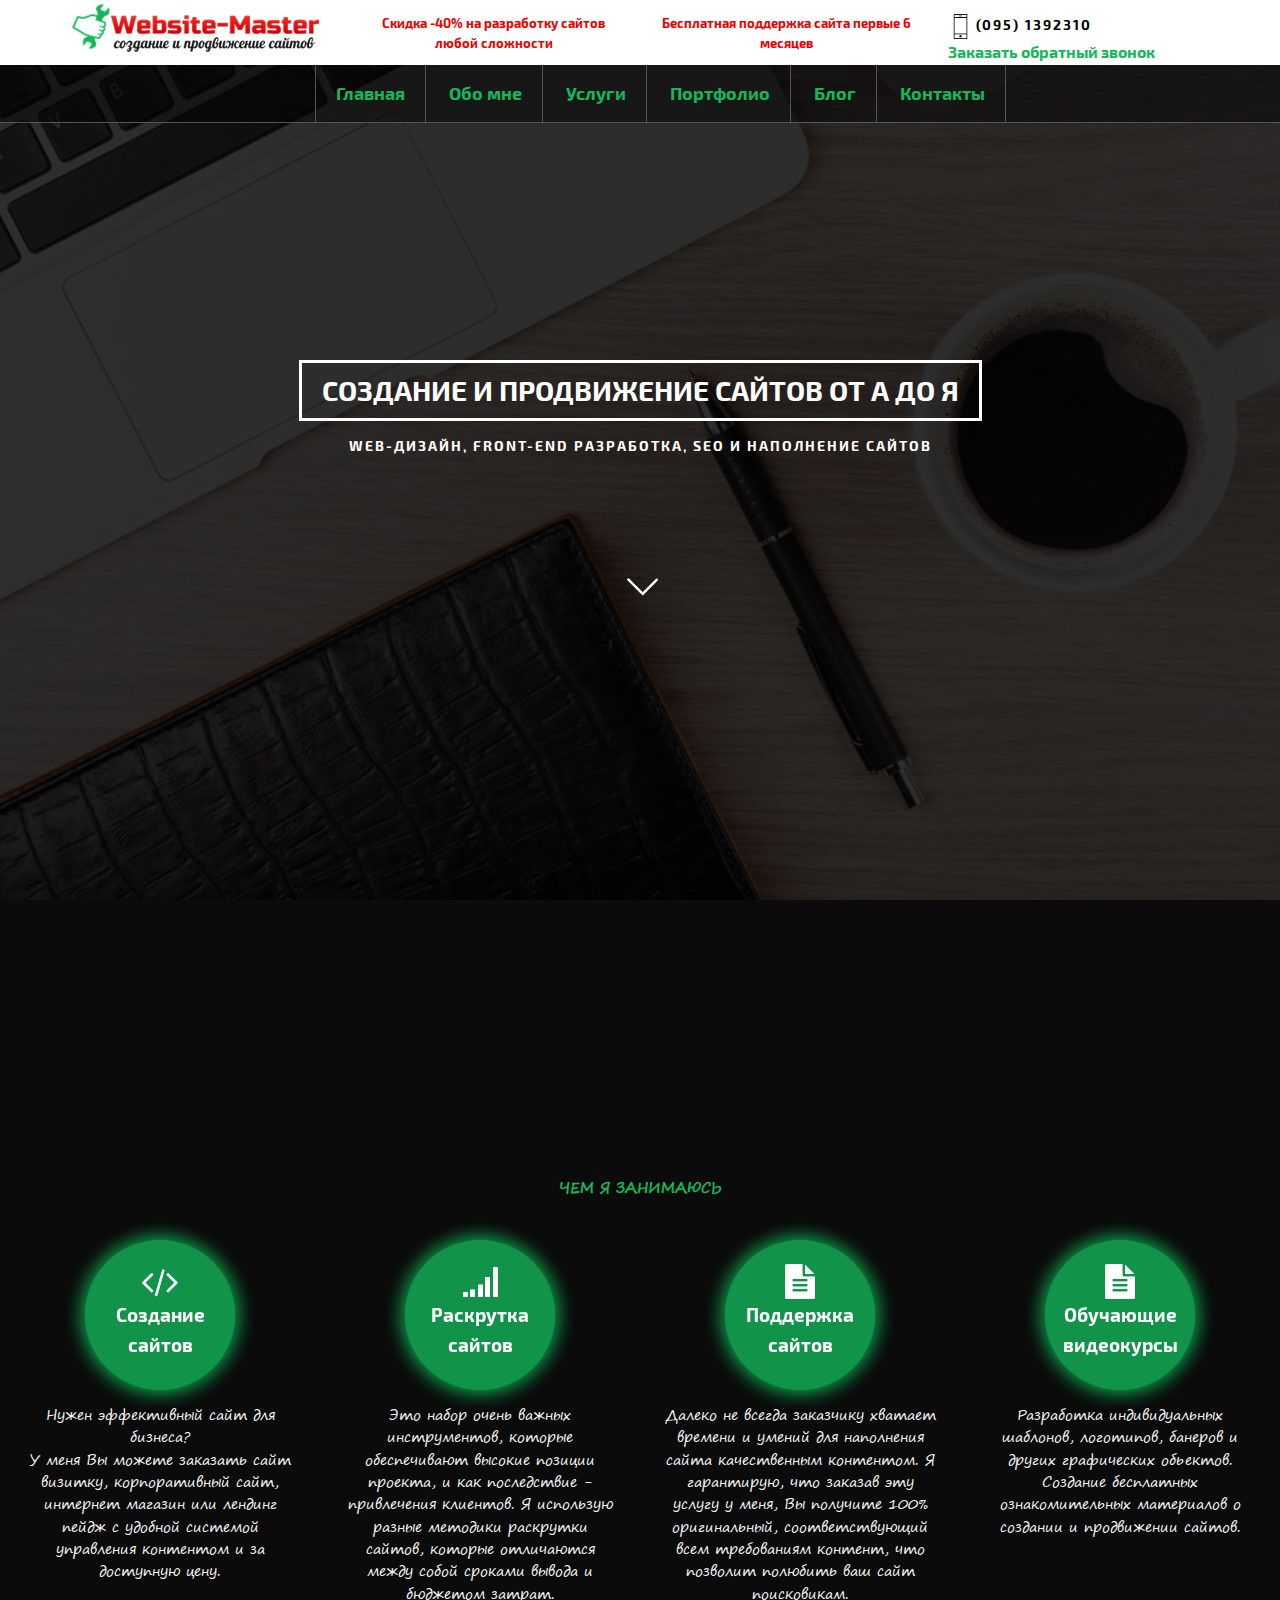
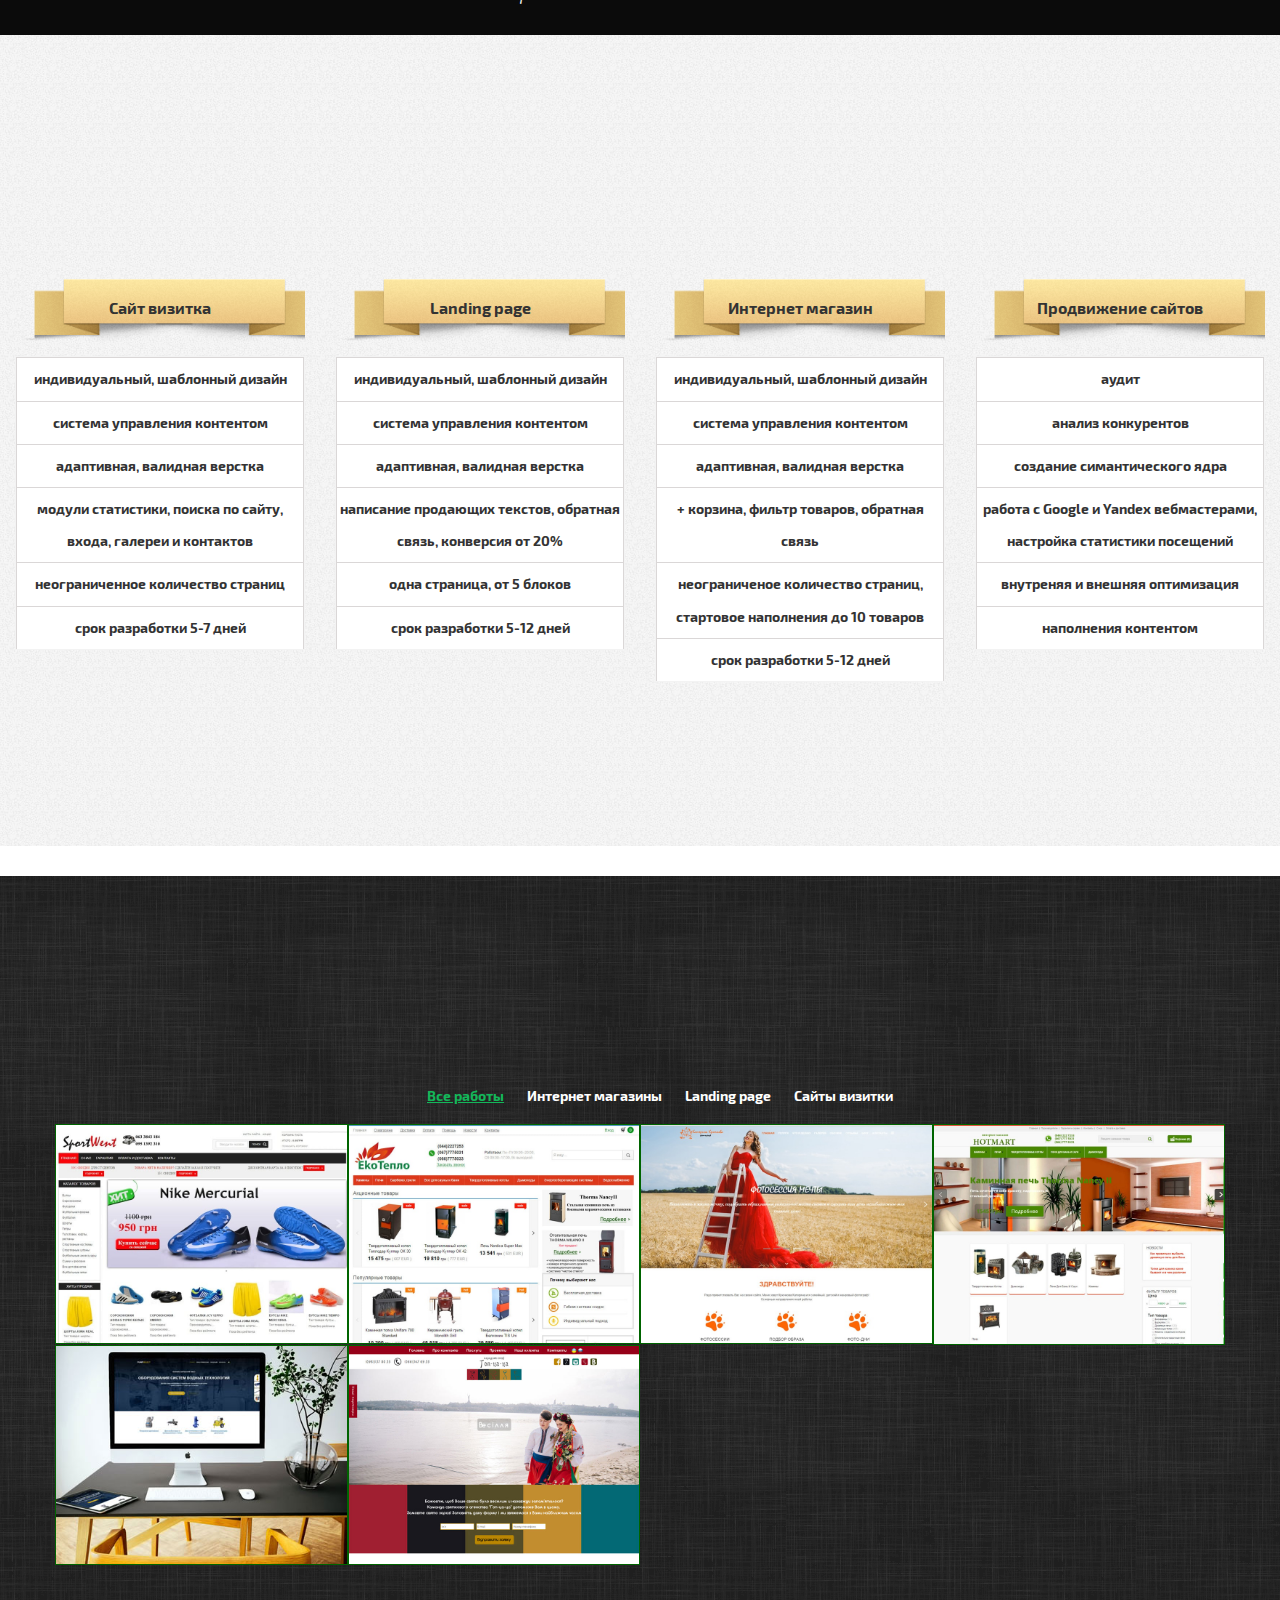
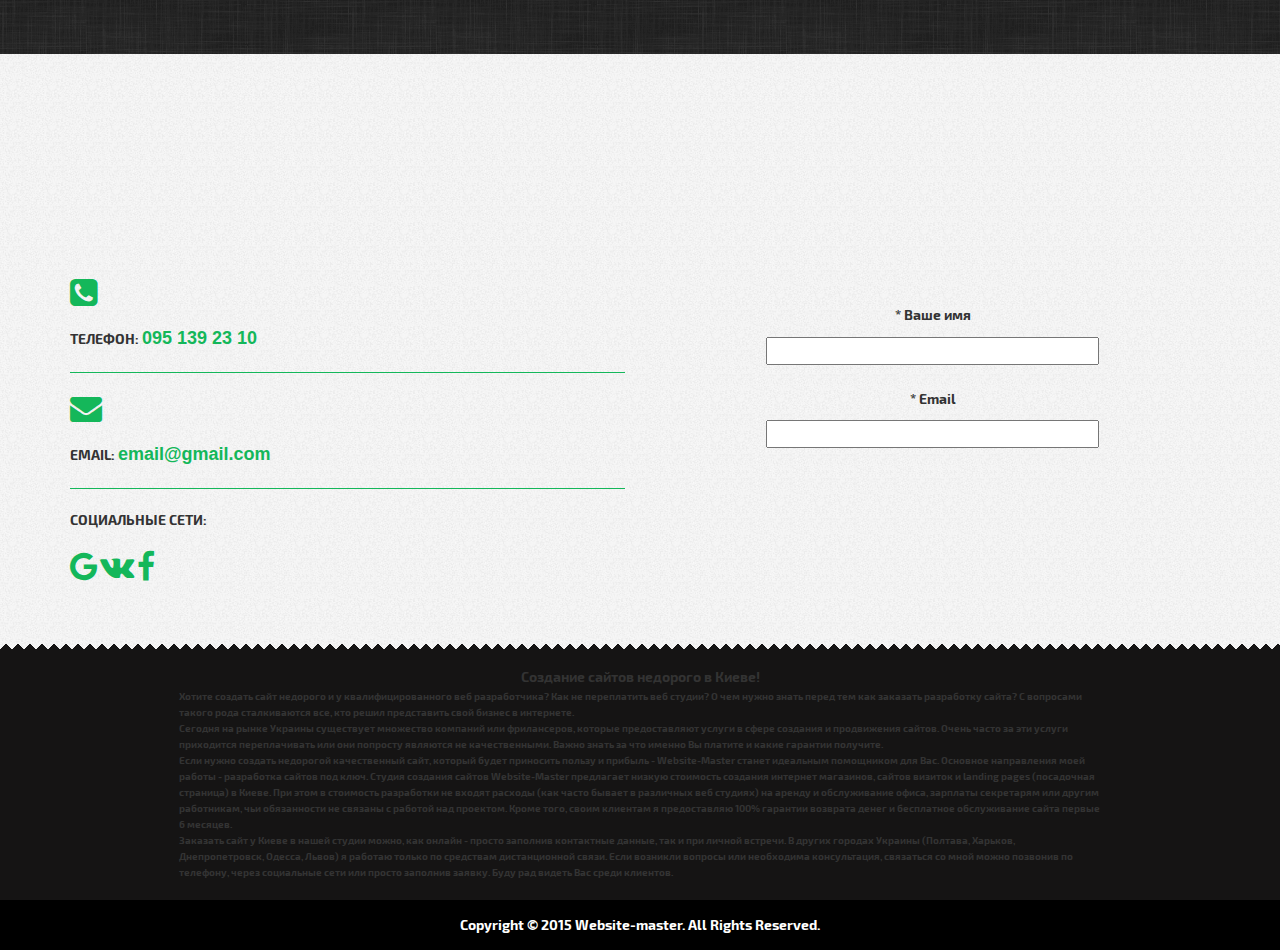
==== commit ad669e78: "Add files via upload" ====
--- a/index.html
+++ b/index.html
@@ -23,8 +23,6 @@
 
 	<meta http-equiv="X-UA-Compatible" content="IE=edge">
 	<meta name="viewport" content="width=device-width, initial-scale=1, maximum-scale=1">
-	<link rel="stylesheet" href="libs/font-awesome/css/font-awesome.css">
-	<link rel="stylesheet" href="main.css">
 	<link rel="shortcut icon" href="img/favicon/favicon.ico" type="image/x-icon">
 
 </head>
@@ -464,6 +462,8 @@
 	<![endif]-->
 
 	<!-- Load CSS -->
+	<link rel="stylesheet" href="libs/font-awesome/css/font-awesome.css">
+	<link rel="stylesheet" href="main.css">
 	<script src="js/wow.min.js"></script>
 	<script>
 		new WOW().init();
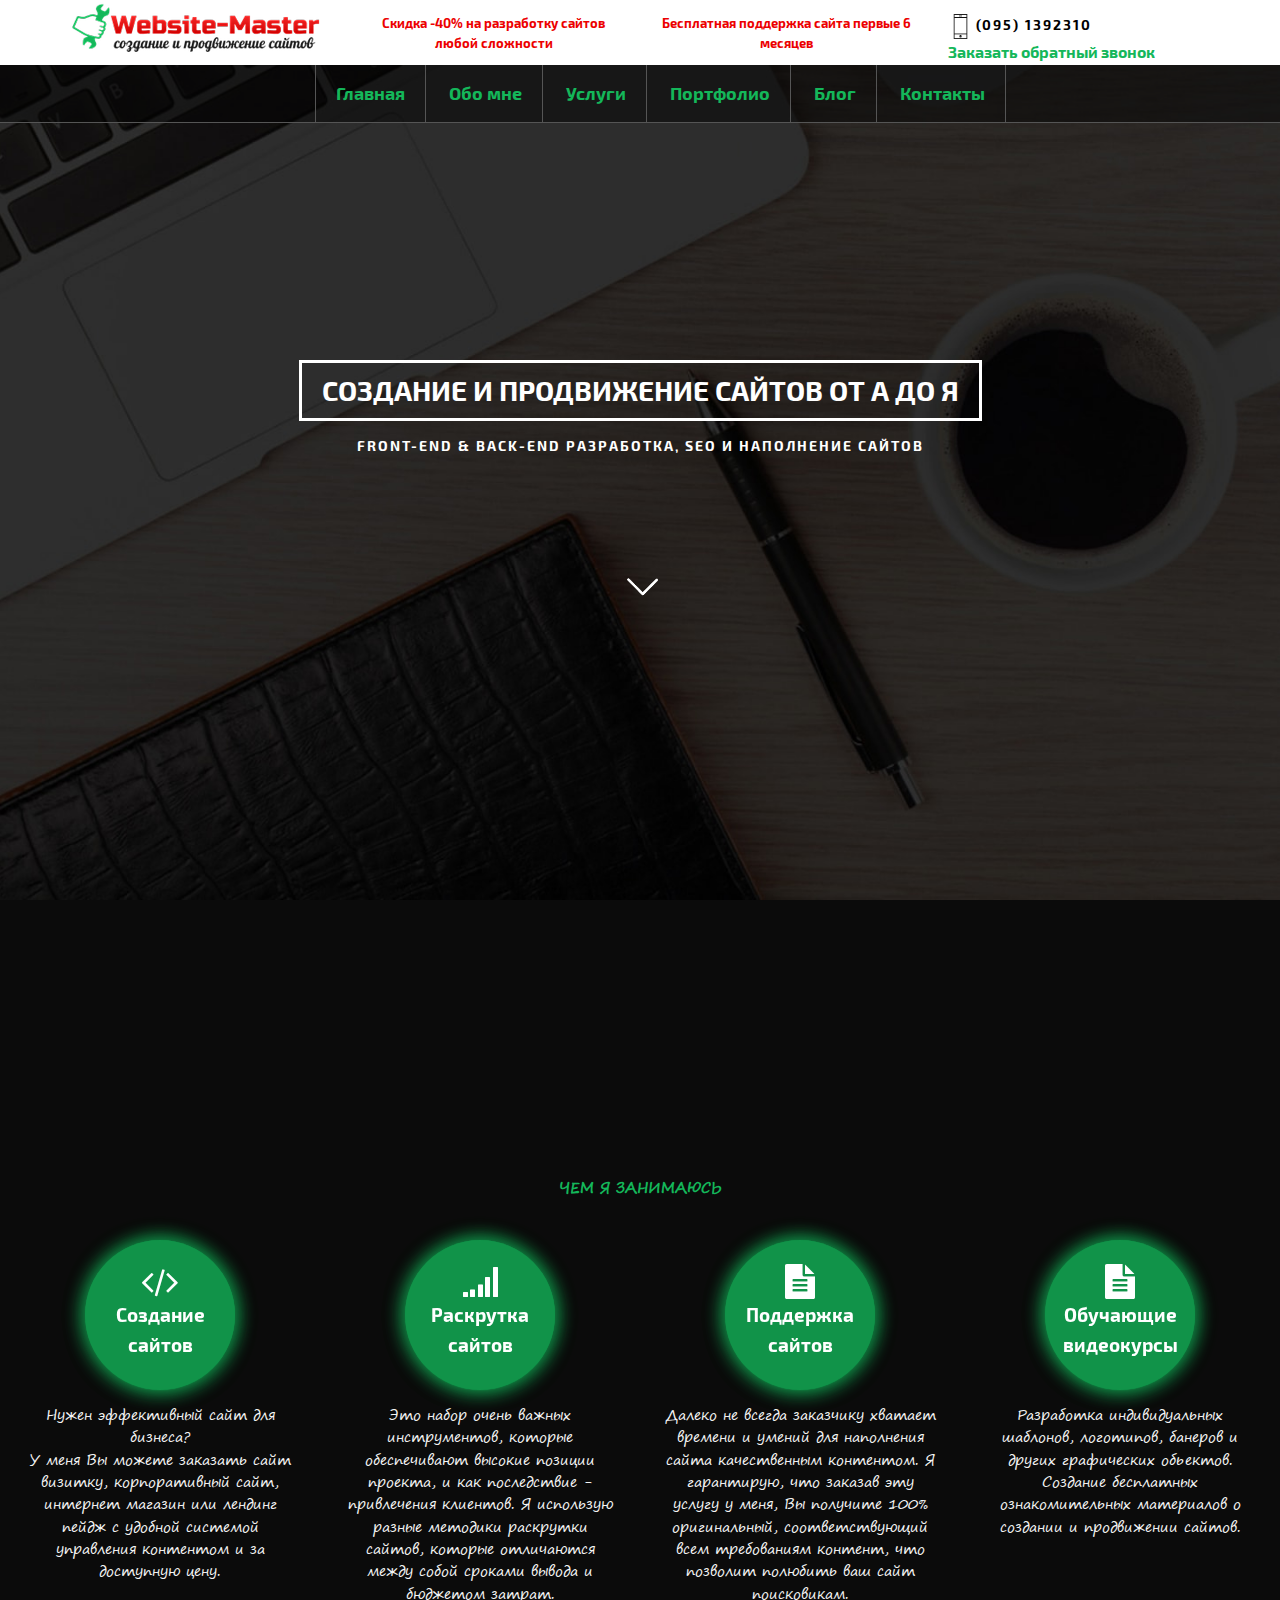
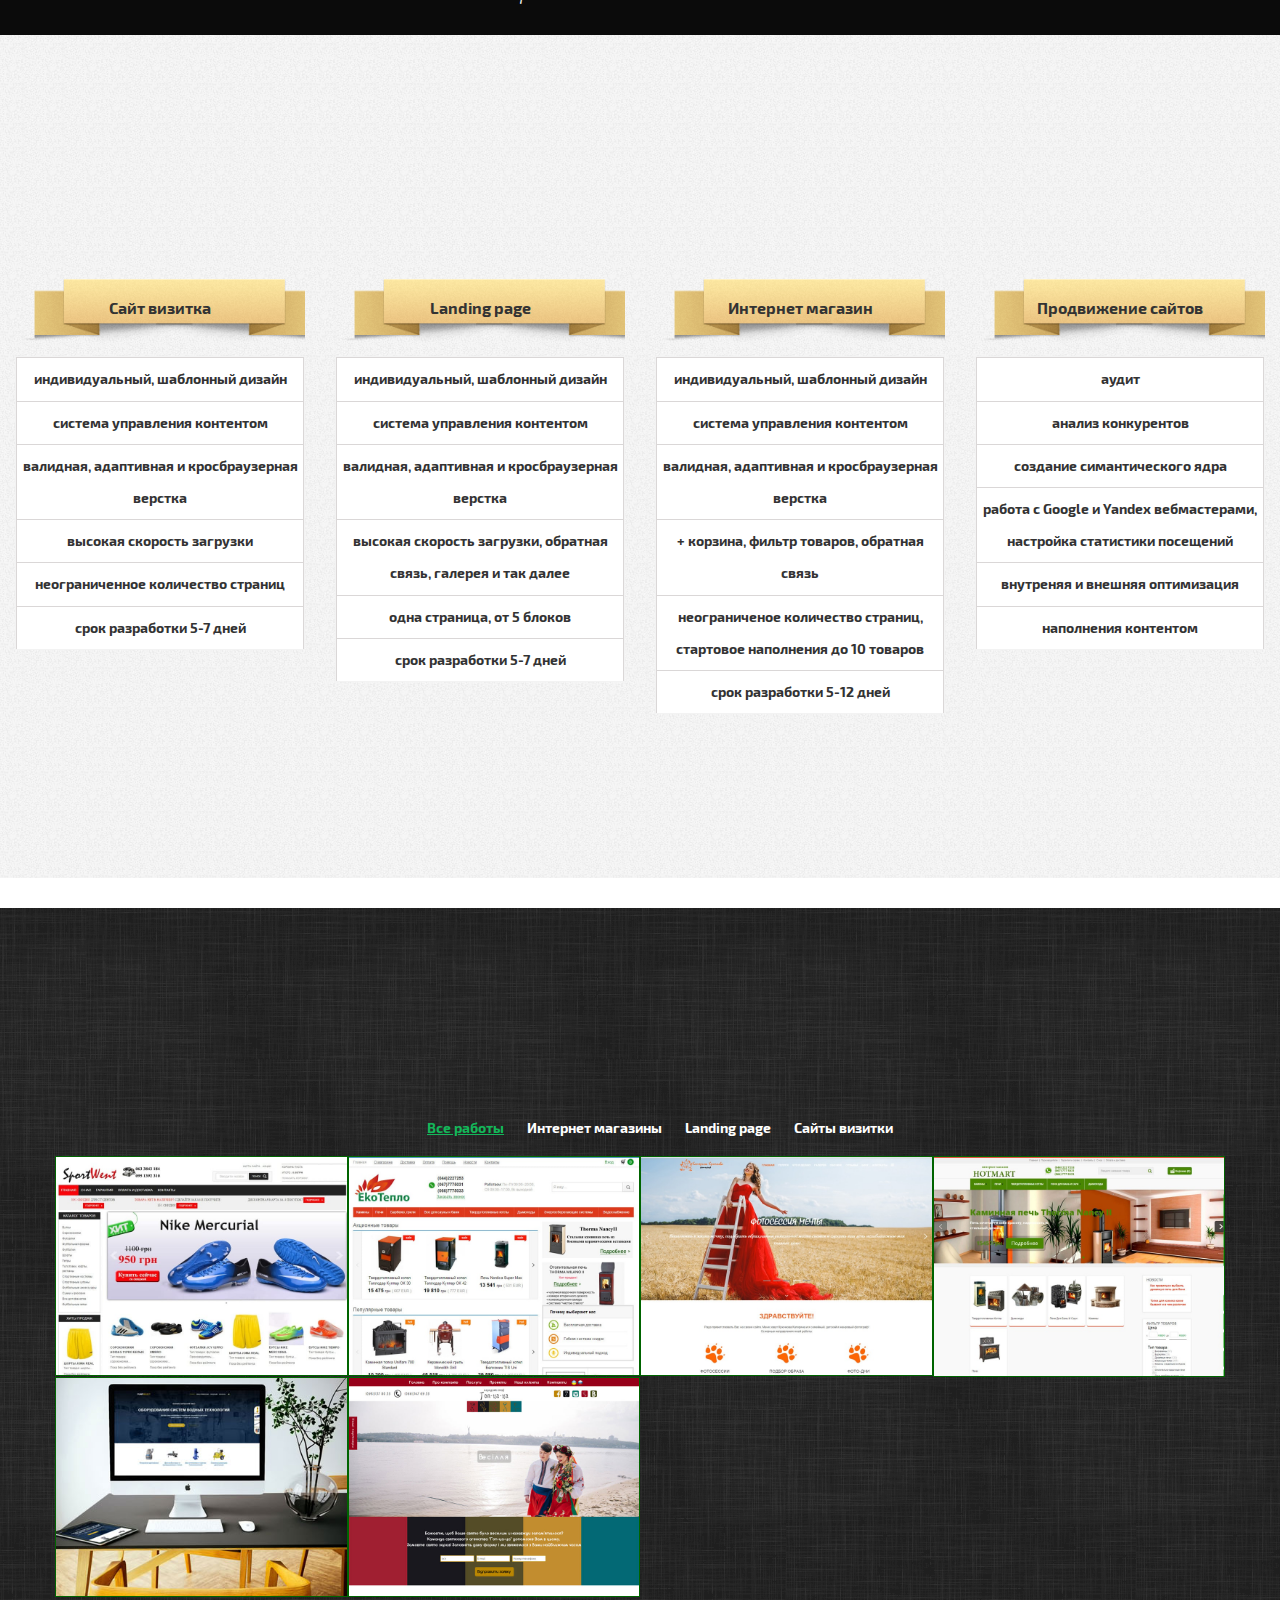
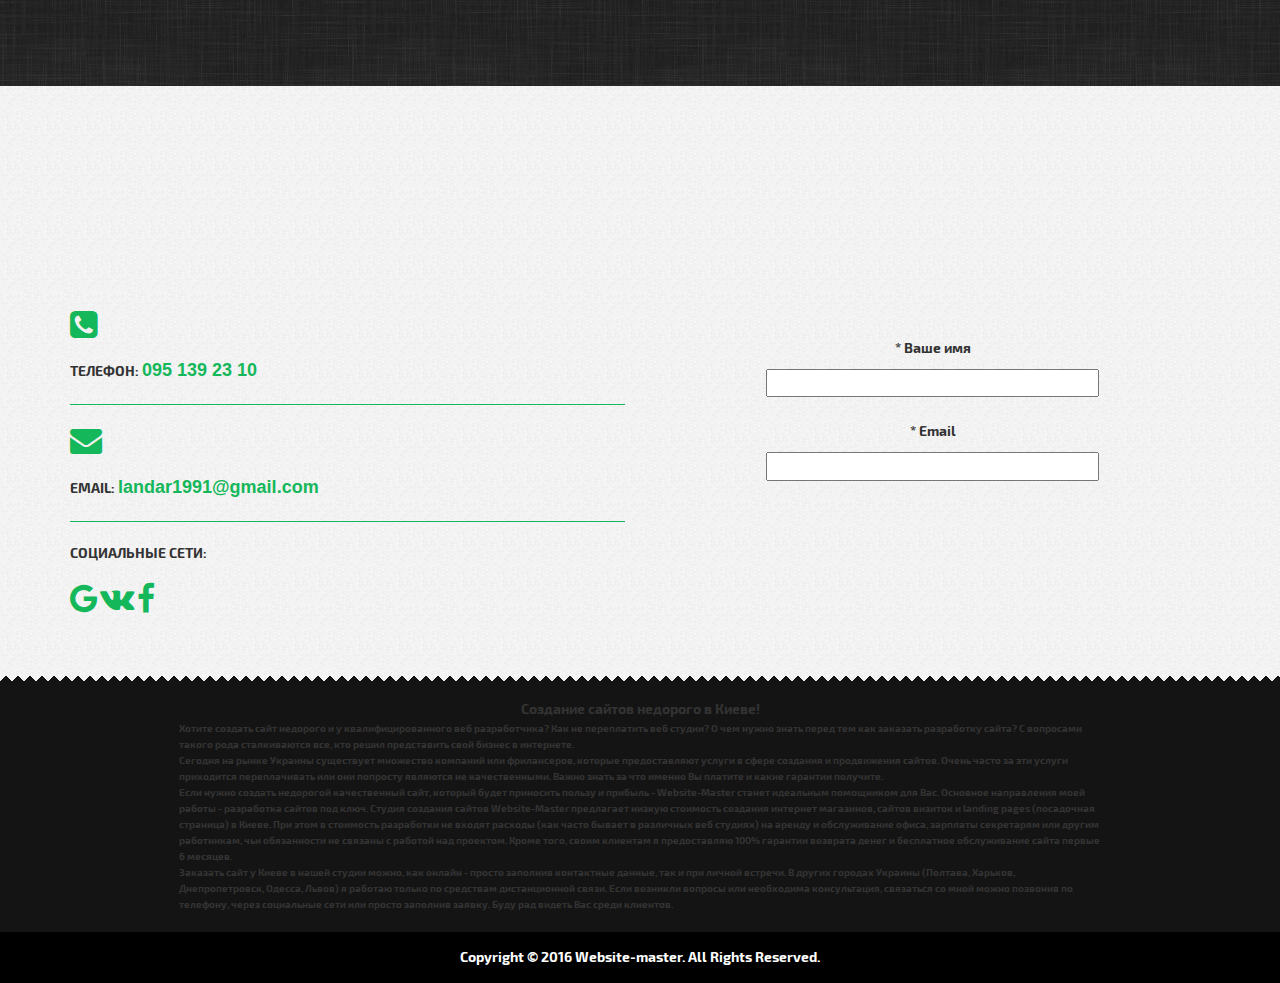
==== commit 01bd7cae: "Add files via upload" ====
--- a/index.html
+++ b/index.html
@@ -82,7 +82,7 @@
 
 				<div class="zag">
 					<h1 class="wow fadeInDown">Создание и продвижение сайтов от А до Я</h1>
-					<p class="wow fadeInUp">Web-дизайн, front-end разработка, SEO и наполнение сайтов</p>
+					<p class="wow fadeInUp">Front-end & Back-end разработка, SEO и наполнение сайтов</p>
                     <a href="#about"><img src="img/mouse.gif" alt=""></a>
 				</div>
 
@@ -209,8 +209,8 @@
 					<ul>
 						<li>индивидуальный, шаблонный дизайн</li>
 						<li>система управления контентом</li>
-						<li>адаптивная, валидная верстка</li>
-						<li>модули статистики, поиска по сайту, входа, галереи и контактов</li>
+						<li>валидная, адаптивная и кросбраузерная верстка</li>
+						<li>высокая скорость загрузки</li>
 						<li>неограниченное количество страниц</li>
 						<li>срок разработки 5-7 дней</li>
 					</ul>
@@ -220,10 +220,10 @@
 					<ul>
 						<li>индивидуальный, шаблонный дизайн</li>
 						<li>система управления контентом</li>
-						<li>адаптивная, валидная верстка</li>
-						<li>написание продающих текстов, обратная связь, конверсия от 20%</li>
+						<li>валидная, адаптивная и кросбраузерная верстка</li>
+						<li>высокая скорость загрузки, обратная связь, галерея и так далее</li>
 						<li>одна страница, от 5 блоков</li>
-						<li>срок разработки 5-12 дней</li>
+						<li>срок разработки 5-7 дней</li>
 					</ul>
 				</div>
 				<div class="visitka col-lg-3 col-md-3 col-sm-6">
@@ -231,7 +231,7 @@
 					<ul>
 						<li>индивидуальный, шаблонный дизайн</li>
 						<li>система управления контентом</li>
-						<li>адаптивная, валидная верстка</li>
+						<li>валидная, адаптивная и кросбраузерная верстка</li>
 						<li>+ корзина, фильтр товаров, обратная связь</li>
 						<li>неограниченое количество страниц, стартовое наполнения до 10 товаров</li>
 						<li>срок разработки 5-12 дней</li>
@@ -378,7 +378,7 @@
 									<div class="modal-box-content">
 										<button class="mfp-close" type="button" title="Закрыть (Esc)">×</button>
 										<h3>Event агентство gop-ca-ca.com.ua </h3>
-										<p>Создание корпоративного сайта в стиле landing page.</p>
+										<p>Создание корпоративного сайта в стиле landing page. Секции: о нас, услуги, галерея, отзывы, контакты.  </p>
 										<img src="img/portfolio-images/gop-ca-ca.jpg" alt="Создание корпоративного сайта в стиле landing page">
 									</div>
 								</div>
@@ -406,7 +406,7 @@
 						<p>ТЕЛЕФОН: <span class="tell_2">095 139 23 10</span></p>
 						<hr>
 						<i class="fa fa-envelope"></i>
-						<p>EMAIL: <span class="tell_2">email@gmail.com</span></p>
+						<p>EMAIL: <span class="tell_2">landar1991@gmail.com</span></p>
 						<hr>
 						<div class="social_wrap">
 							<p>СОЦИАЛЬНЫЕ СЕТИ:</p>
@@ -447,7 +447,7 @@
 						<div class="container">
 							<div class="row">
 
-								<p>Copyright © 2015 Website-master. All Rights Reserved.</p>
+								<p>Copyright © 2016 Website-master. All Rights Reserved.</p>
 
 							</div>
 						</div>
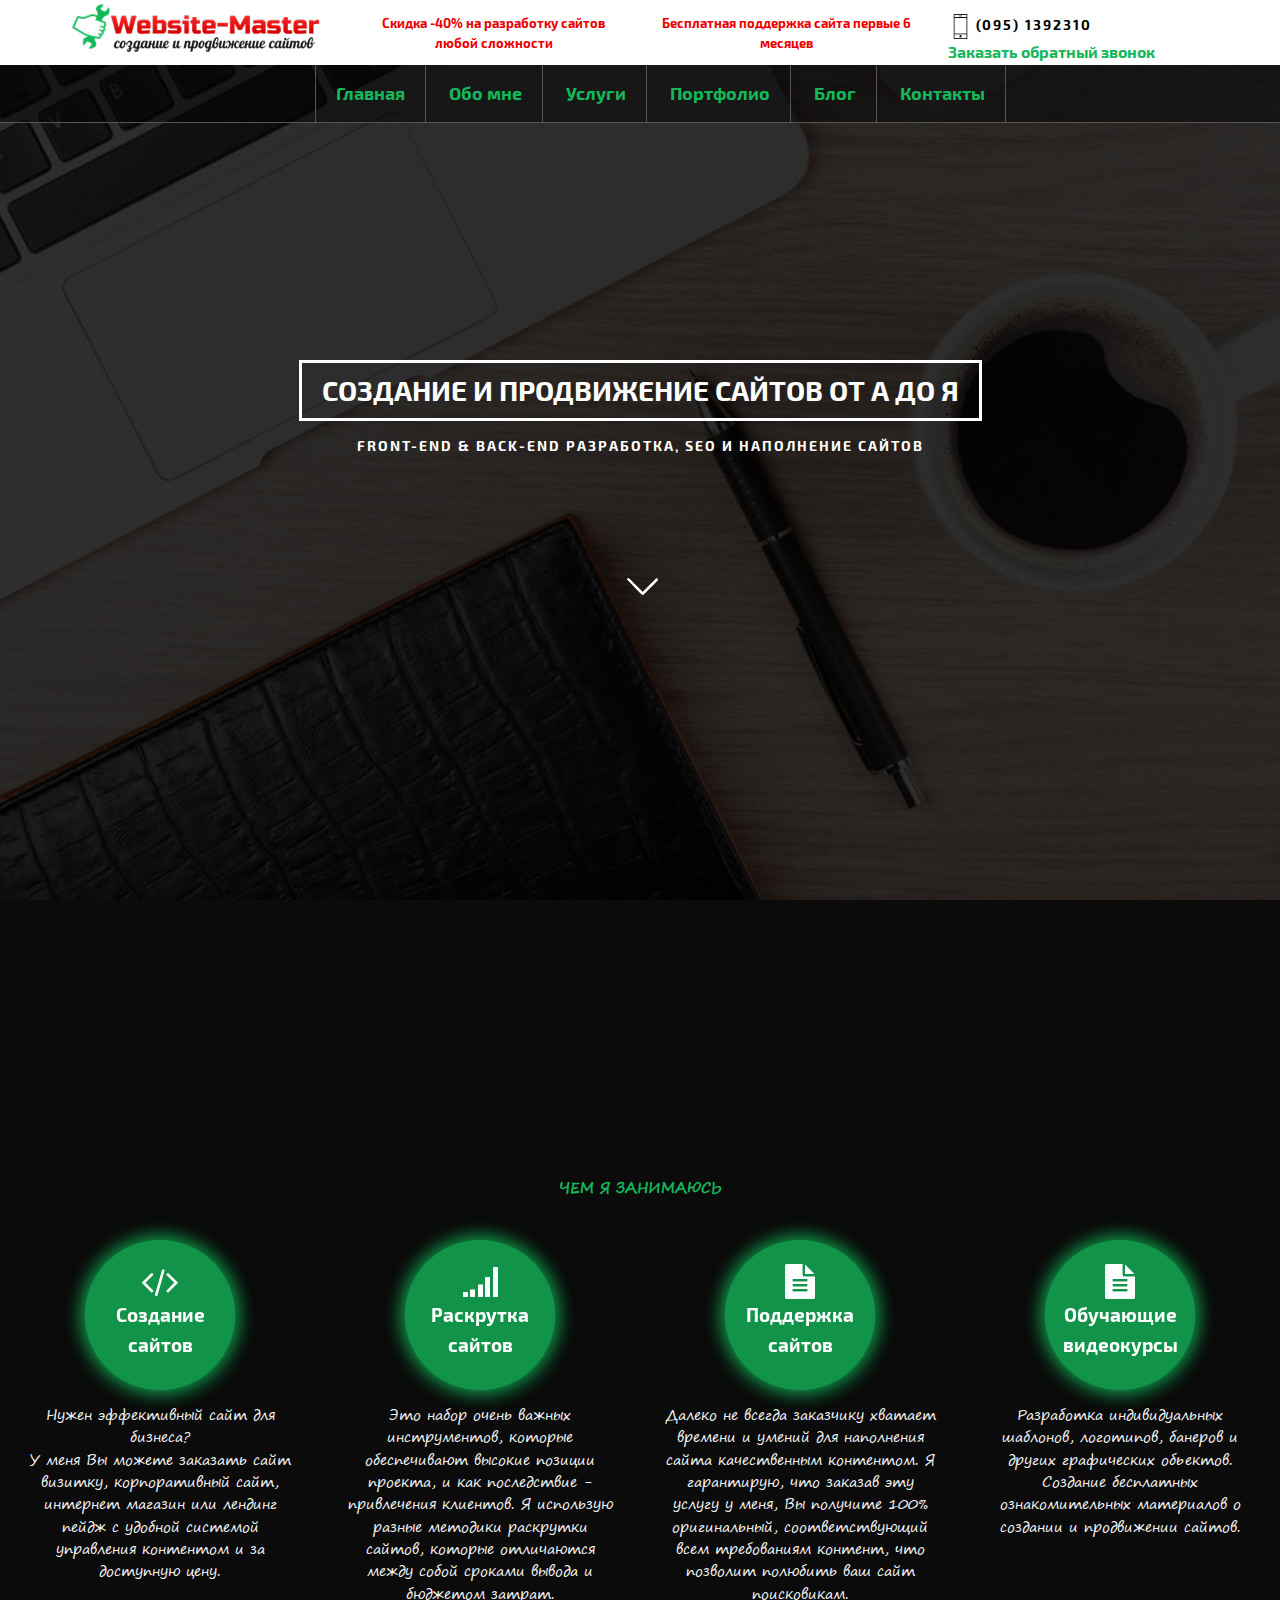
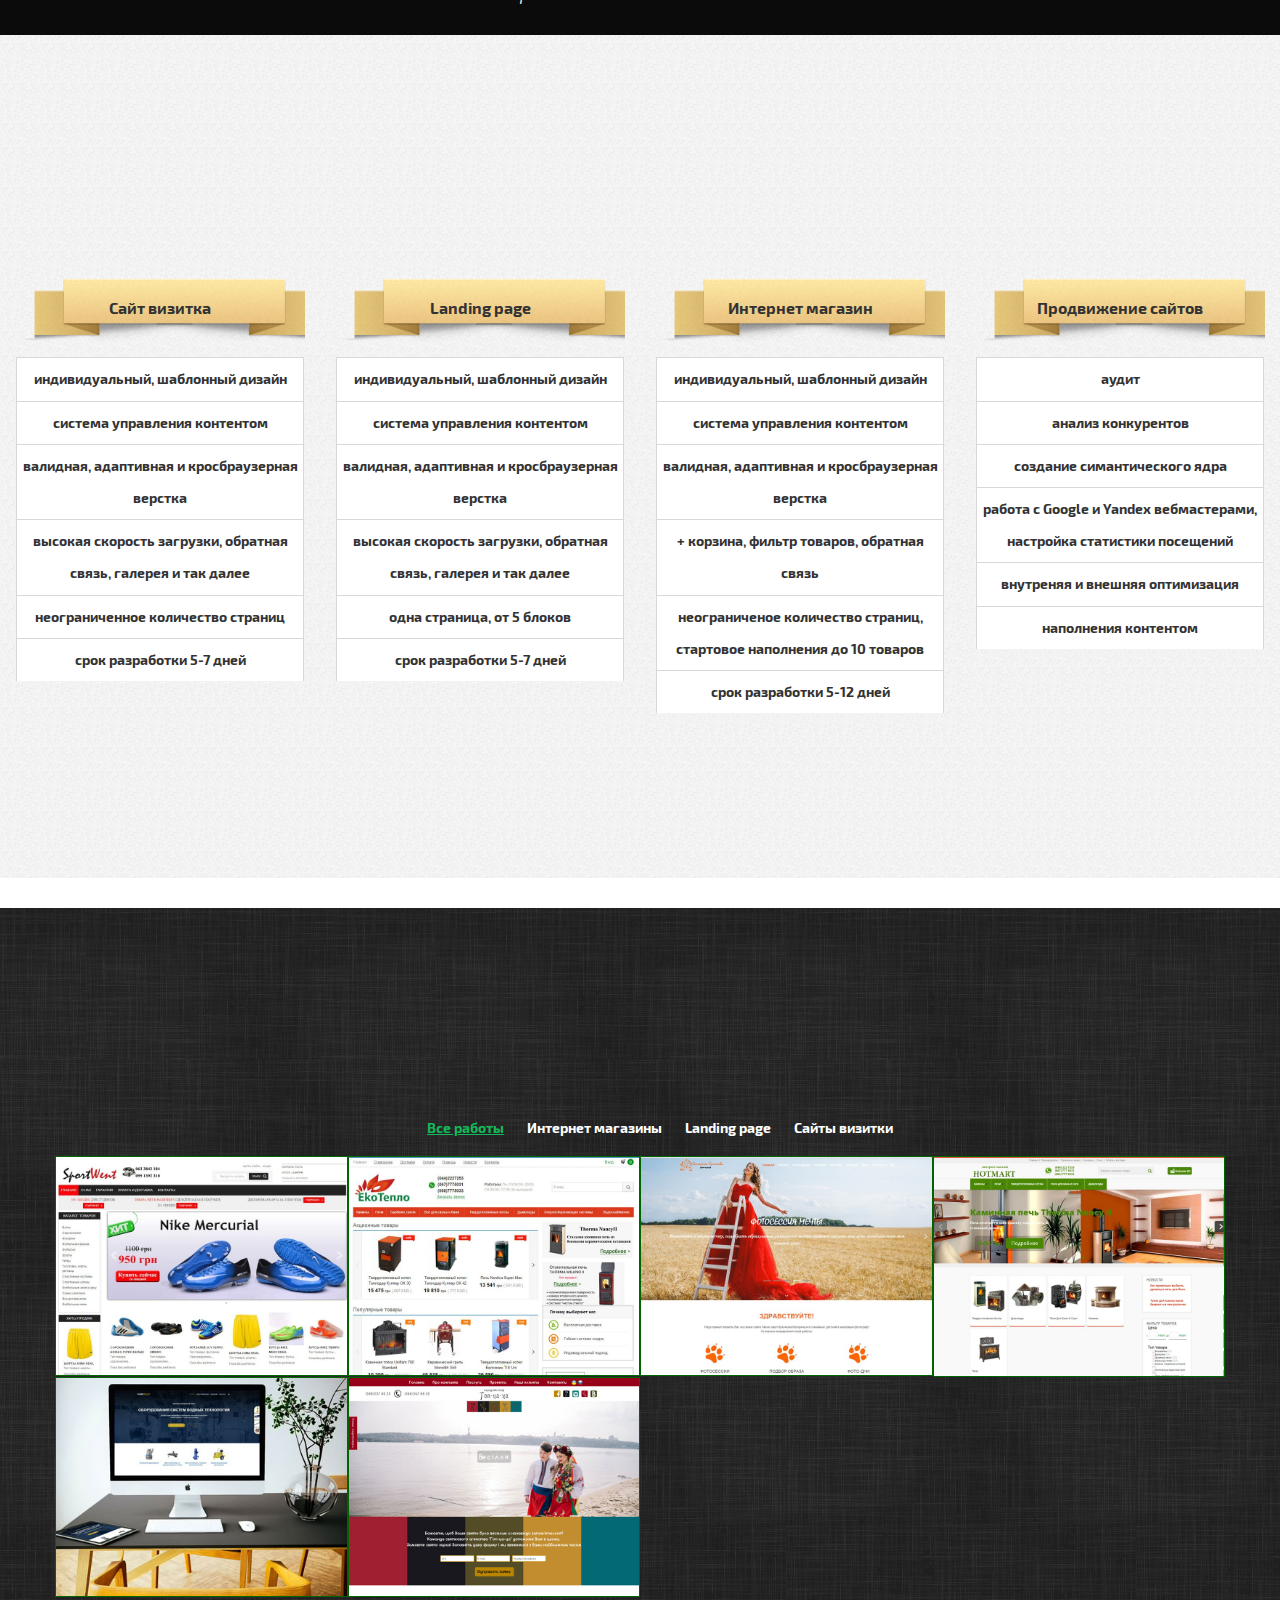
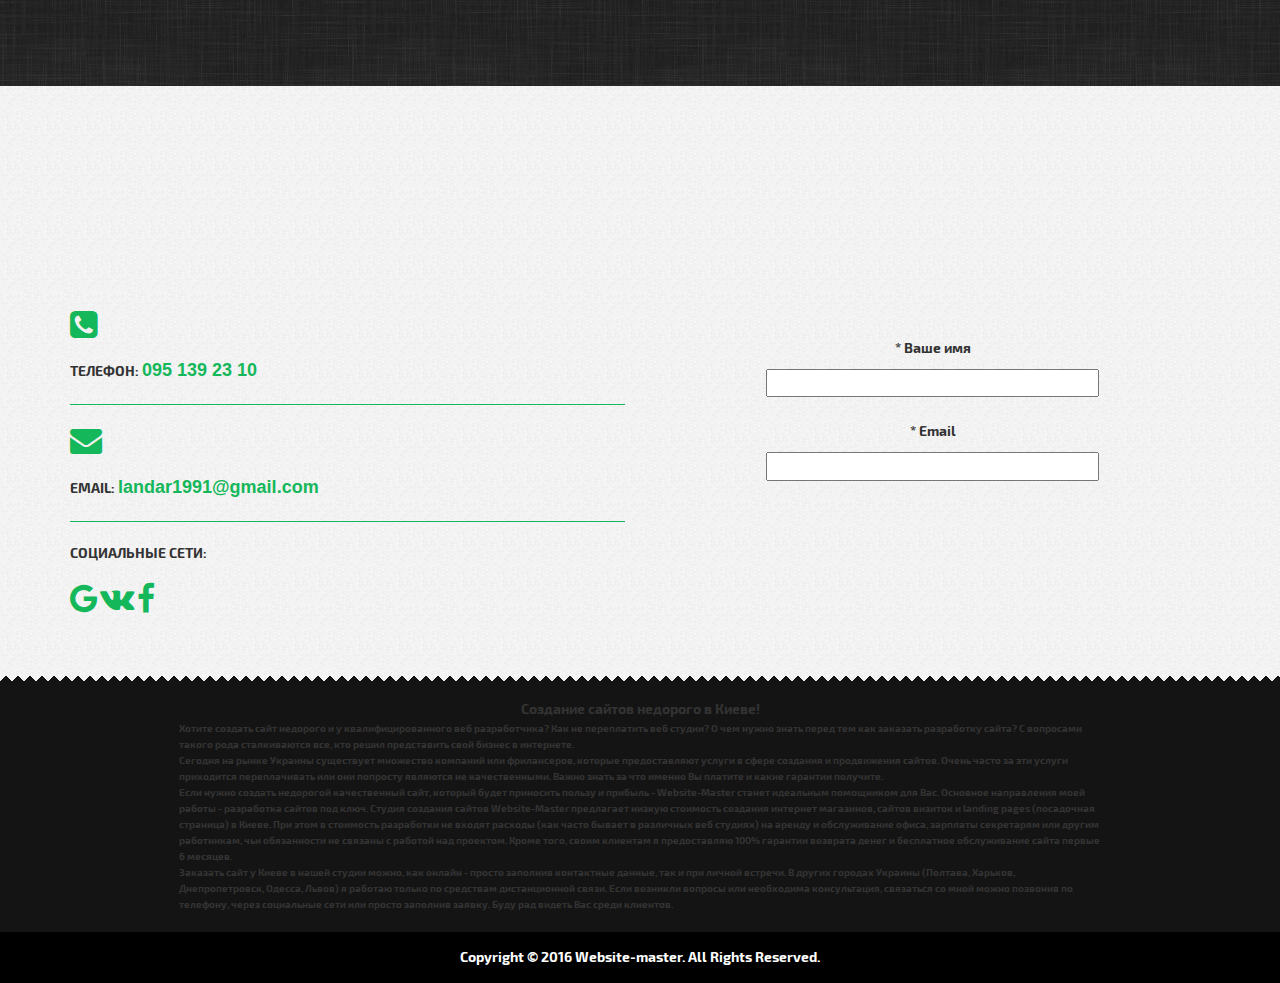
==== commit 5f590171: "Add files via upload" ====
--- a/index.html
+++ b/index.html
@@ -210,7 +210,7 @@
 						<li>индивидуальный, шаблонный дизайн</li>
 						<li>система управления контентом</li>
 						<li>валидная, адаптивная и кросбраузерная верстка</li>
-						<li>высокая скорость загрузки</li>
+						<li>высокая скорость загрузки, обратная связь, галерея и так далее</li>
 						<li>неограниченное количество страниц</li>
 						<li>срок разработки 5-7 дней</li>
 					</ul>
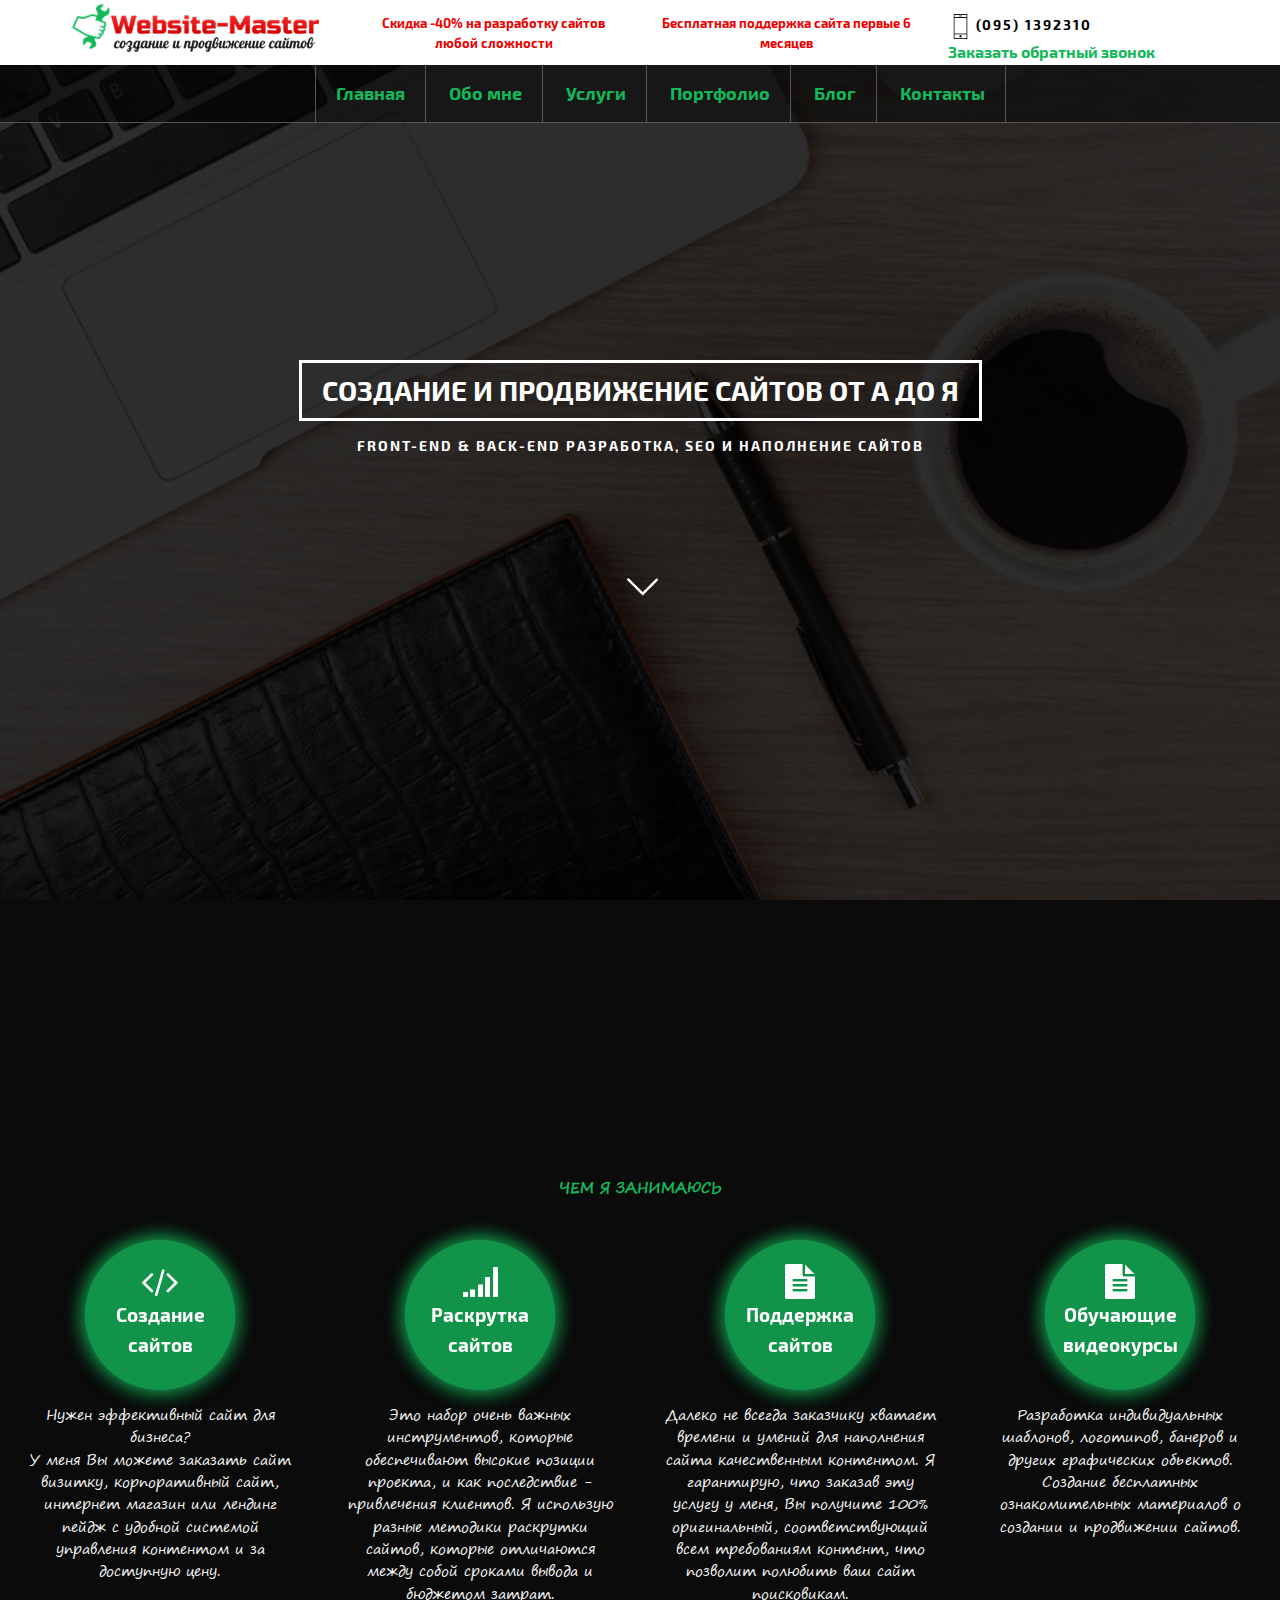
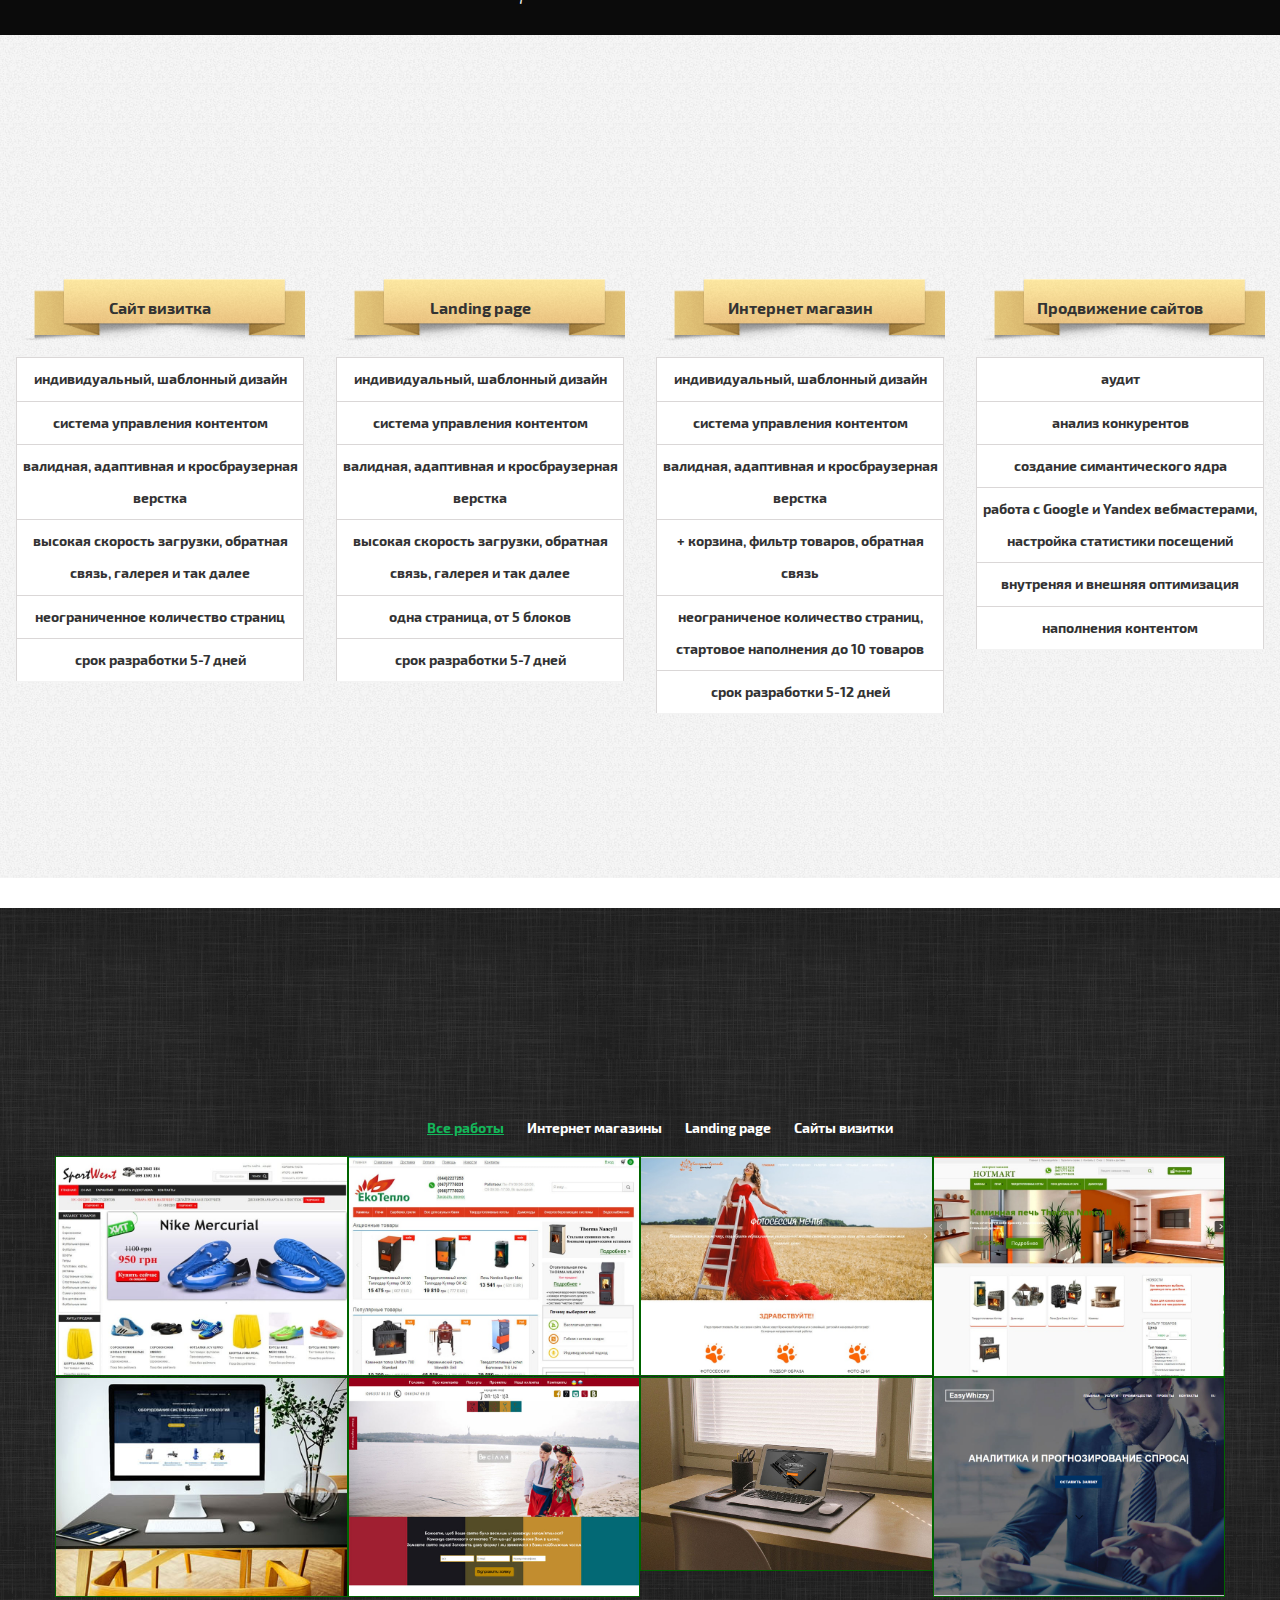
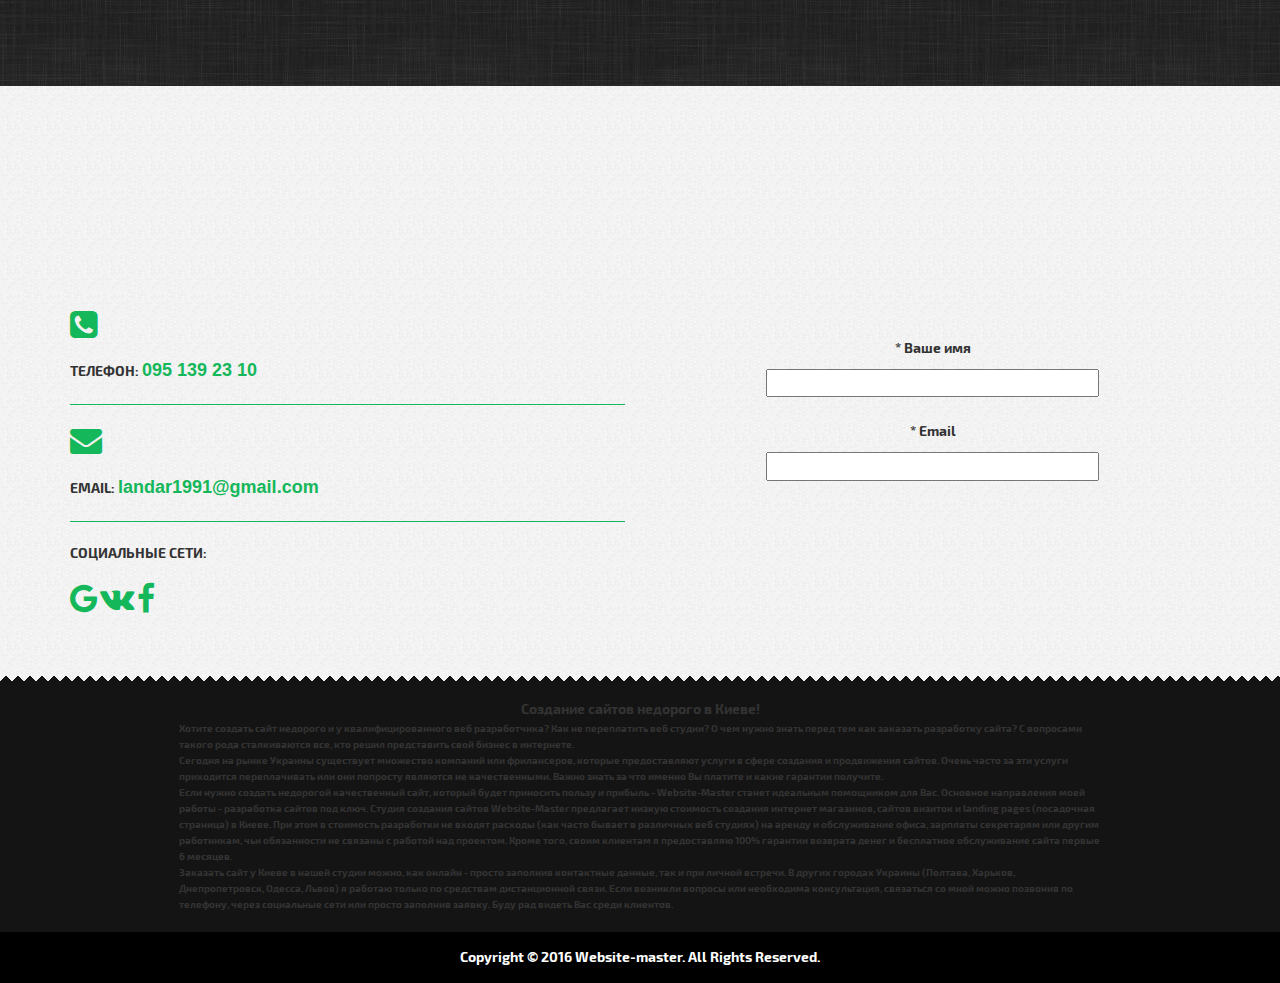
==== commit 0a0a15a3: "Add files via upload" ====
--- a/index.html
+++ b/index.html
@@ -385,6 +385,44 @@
 							</div>
 						</div>
 
+                        <div class="mix col-md-3 col-sm-6 col-xs-12 portfolio_item category-2 category-3">
+                            <img src="img/portfolio-images/8.jpg" alt="создание сайта визитки для психолога">
+                            <div class="port_item_cont">
+                                <h3>ipsyholog.com.ua</h3>
+                                <p>Сайт психолога</p>
+                                <a href="#" class="popup_content">Посмотреть</a>
+                            </div>
+                            <div class="hidden">
+                                <div class="podrt_descr">
+                                    <div class="modal-box-content">
+                                        <button class="mfp-close" type="button" title="Закрыть (Esc)">×</button>
+                                        <h3>Сайт психолога ipsyholog.com.ua</h3>
+                                        <p>Дизайн и верстку сайта можно посмотреть <a href="https://yaroslavlandar.github.io/2/index.html">здесь</a> </p>
+                                        <img src="img/portfolio-images/ipsi.jpg" alt="сайт визитка ">
+                                    </div>
+                                </div>
+                            </div>
+                        </div>
+
+                        <div class="mix col-md-3 col-sm-6 col-xs-12 portfolio_item category-2 category-3">
+                            <img src="img/portfolio-images/9.jpg" alt="landing page c высокой скоростью загрузки">
+                            <div class="port_item_cont">
+                                <h3>Easywhizzy.com</h3>
+                                <p>Логистическая компания</p>
+                                <a href="#" class="popup_content">Посмотреть</a>
+                            </div>
+                            <div class="hidden">
+                                <div class="podrt_descr">
+                                    <div class="modal-box-content">
+                                        <button class="mfp-close" type="button" title="Закрыть (Esc)">×</button>
+                                        <h3>Сайт логистической компании easywhizzy.com </h3>
+                                        <p>Создание мультиязычного, адаптивного landing page c высокой скоростью загрузки и понятным интерфейсом. </p>
+                                        <img src="img/portfolio-images/easywhizzy.jpg" alt="мультиязычный landing page">
+                                    </div>
+                                </div>
+                            </div>
+                        </div>
+
 						</div>
 					</div>
 				</div>
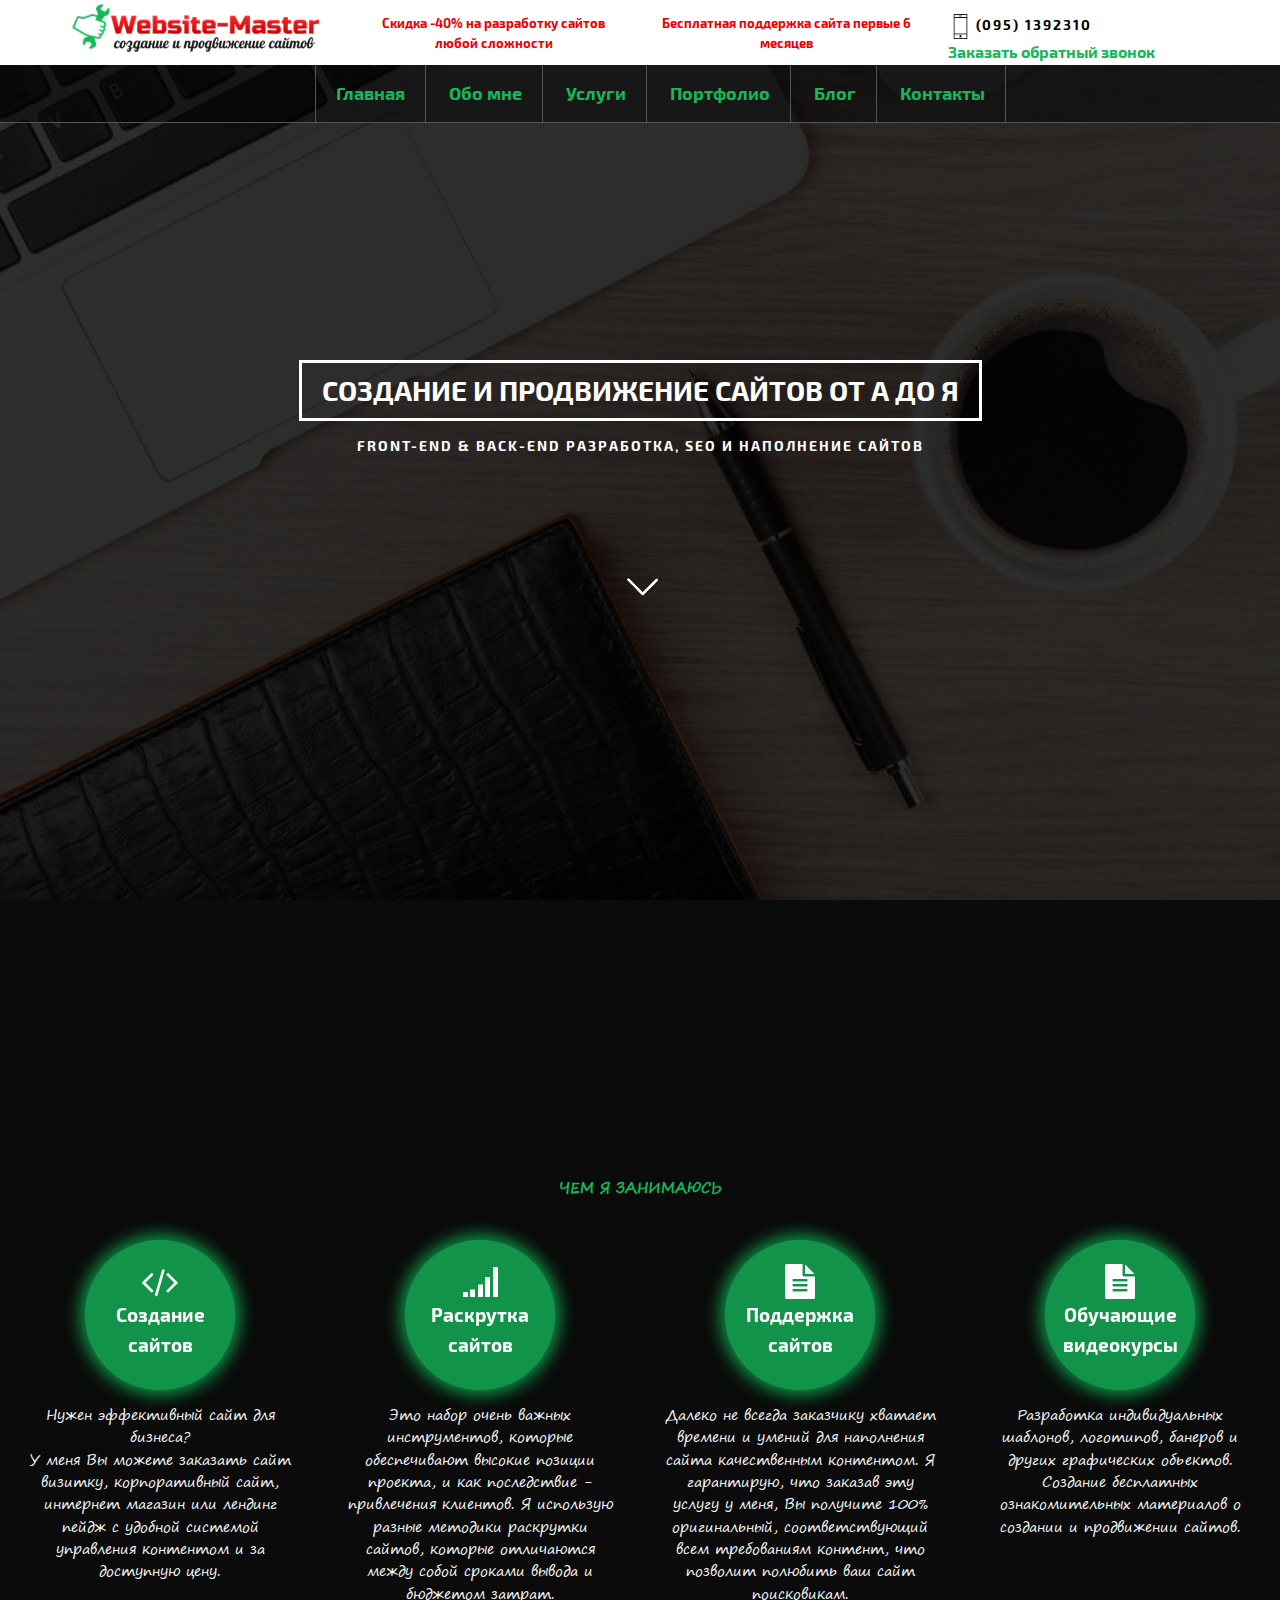
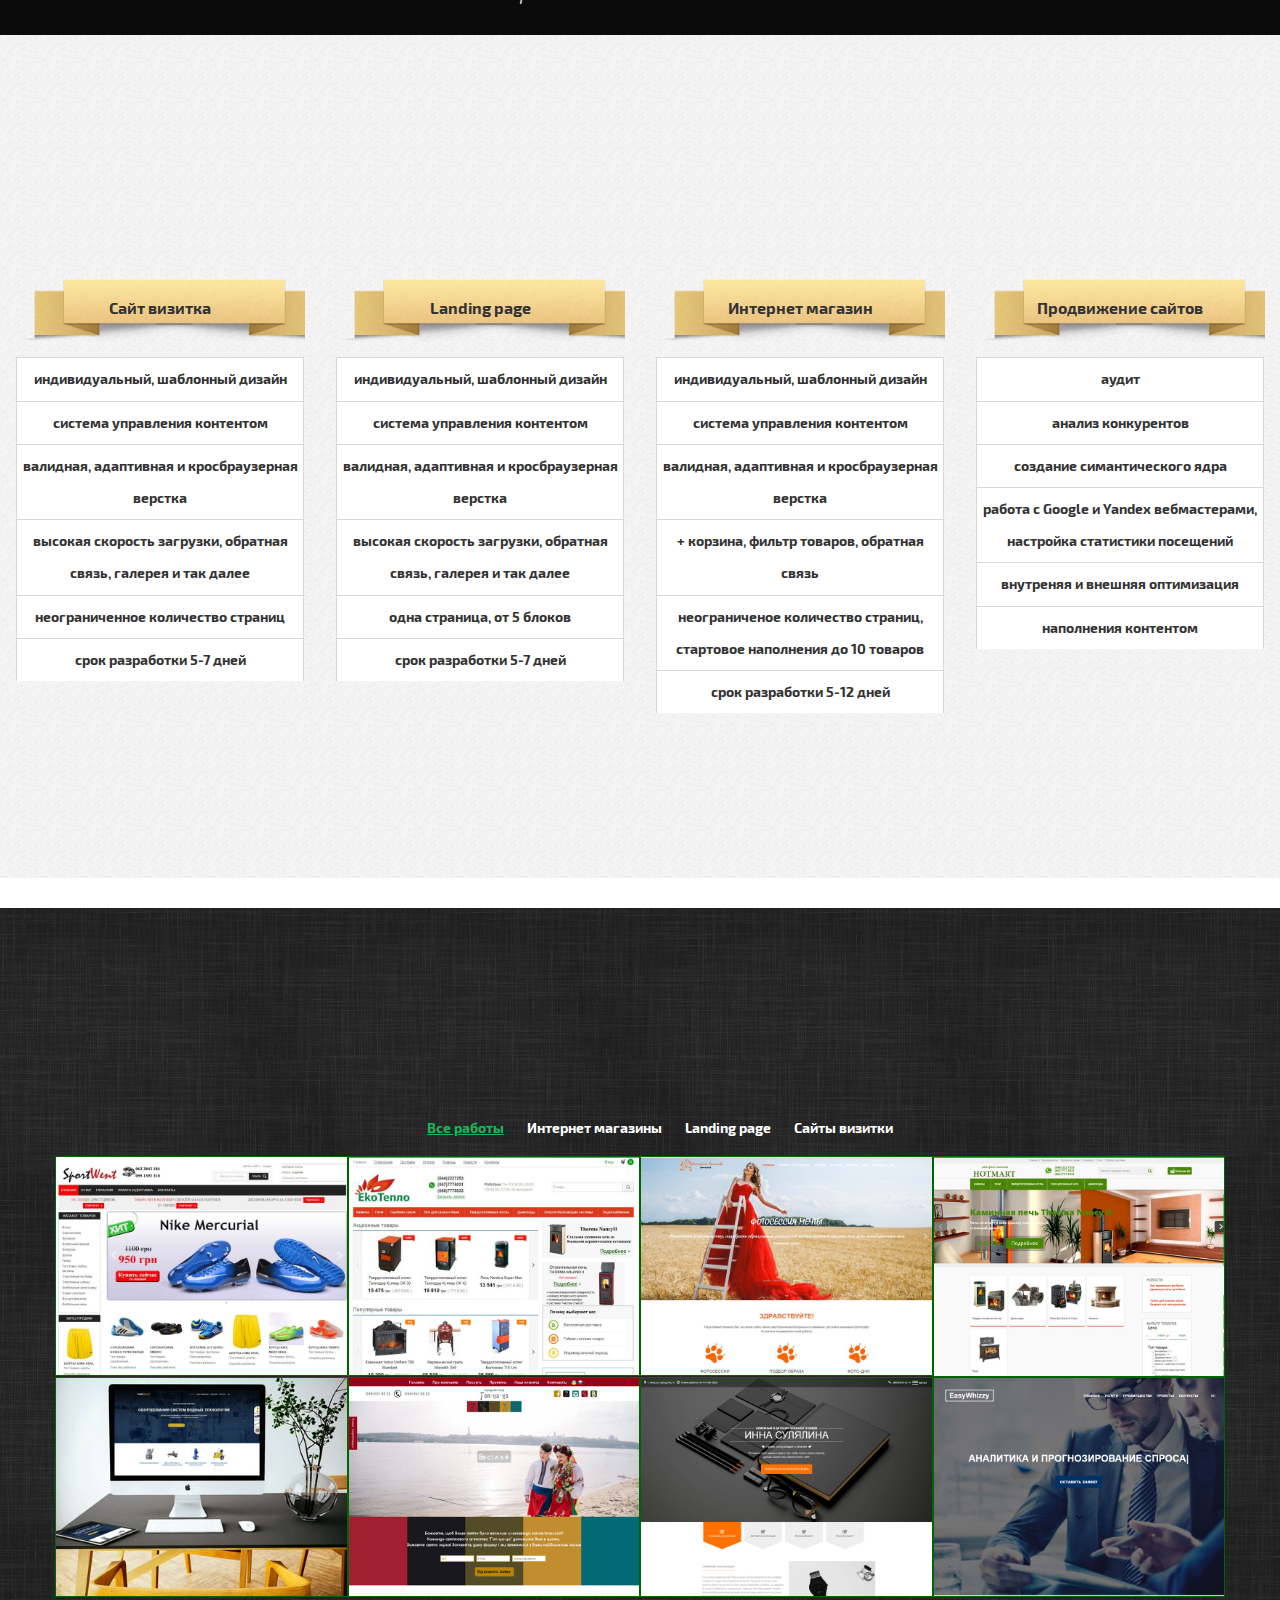
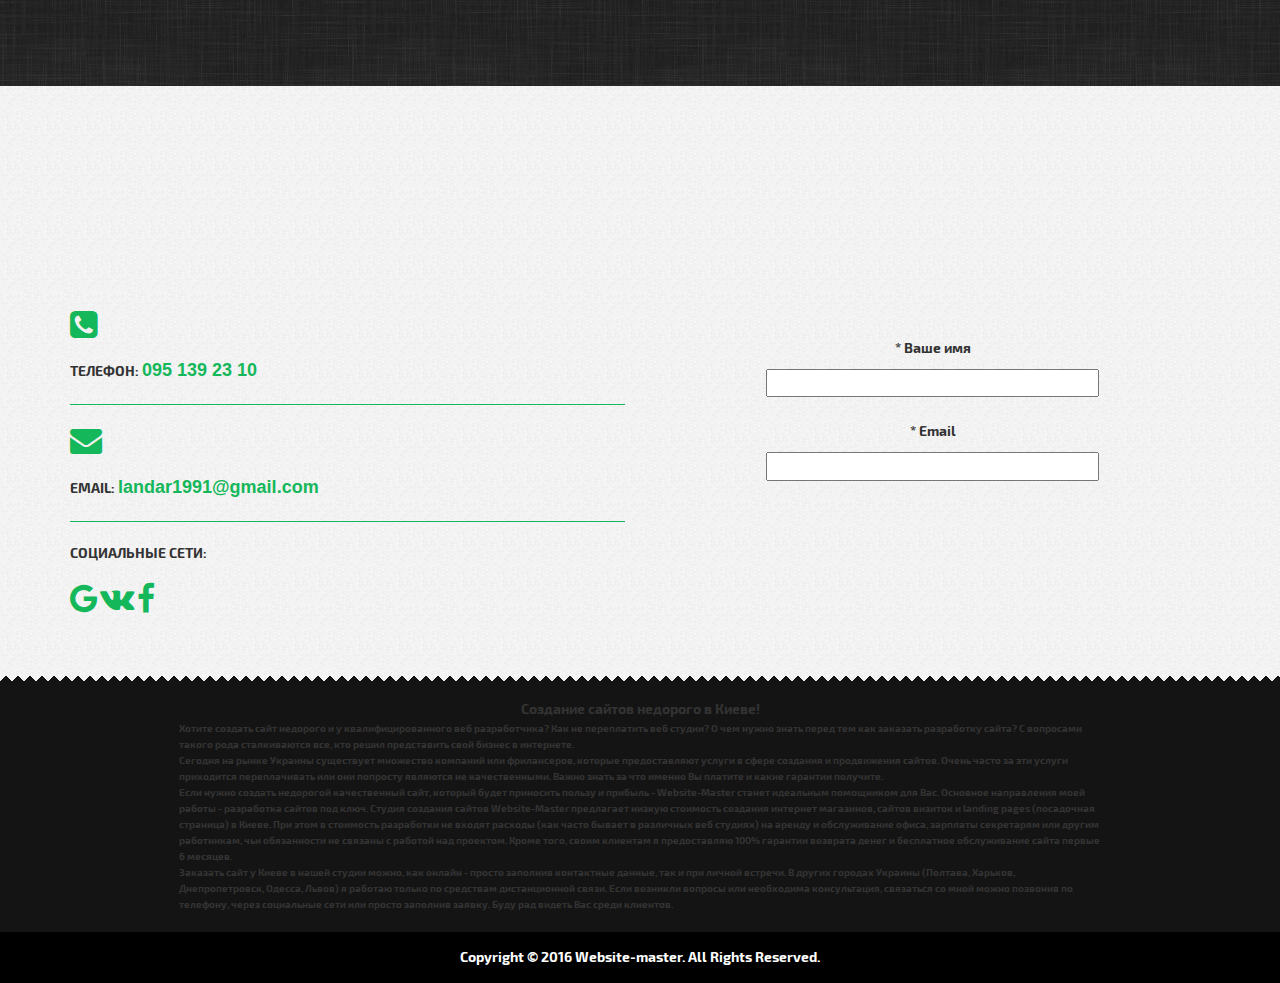
==== commit 3b4ea680: "Add files via upload" ====
--- a/index.html
+++ b/index.html
@@ -386,7 +386,7 @@
 						</div>
 
                         <div class="mix col-md-3 col-sm-6 col-xs-12 portfolio_item category-2 category-3">
-                            <img src="img/portfolio-images/8.jpg" alt="создание сайта визитки для психолога">
+                            <img src="img/portfolio-images/ipsi.jpg" alt="создание сайта визитки для психолога">
                             <div class="port_item_cont">
                                 <h3>ipsyholog.com.ua</h3>
                                 <p>Сайт психолога</p>
@@ -398,7 +398,7 @@
                                         <button class="mfp-close" type="button" title="Закрыть (Esc)">×</button>
                                         <h3>Сайт психолога ipsyholog.com.ua</h3>
                                         <p>Дизайн и верстку сайта можно посмотреть <a href="https://yaroslavlandar.github.io/2/index.html">здесь</a> </p>
-                                        <img src="img/portfolio-images/ipsi.jpg" alt="сайт визитка ">
+                                        <img src="img/portfolio-images/8.jpg" alt="сайт визитка ">
                                     </div>
                                 </div>
                             </div>
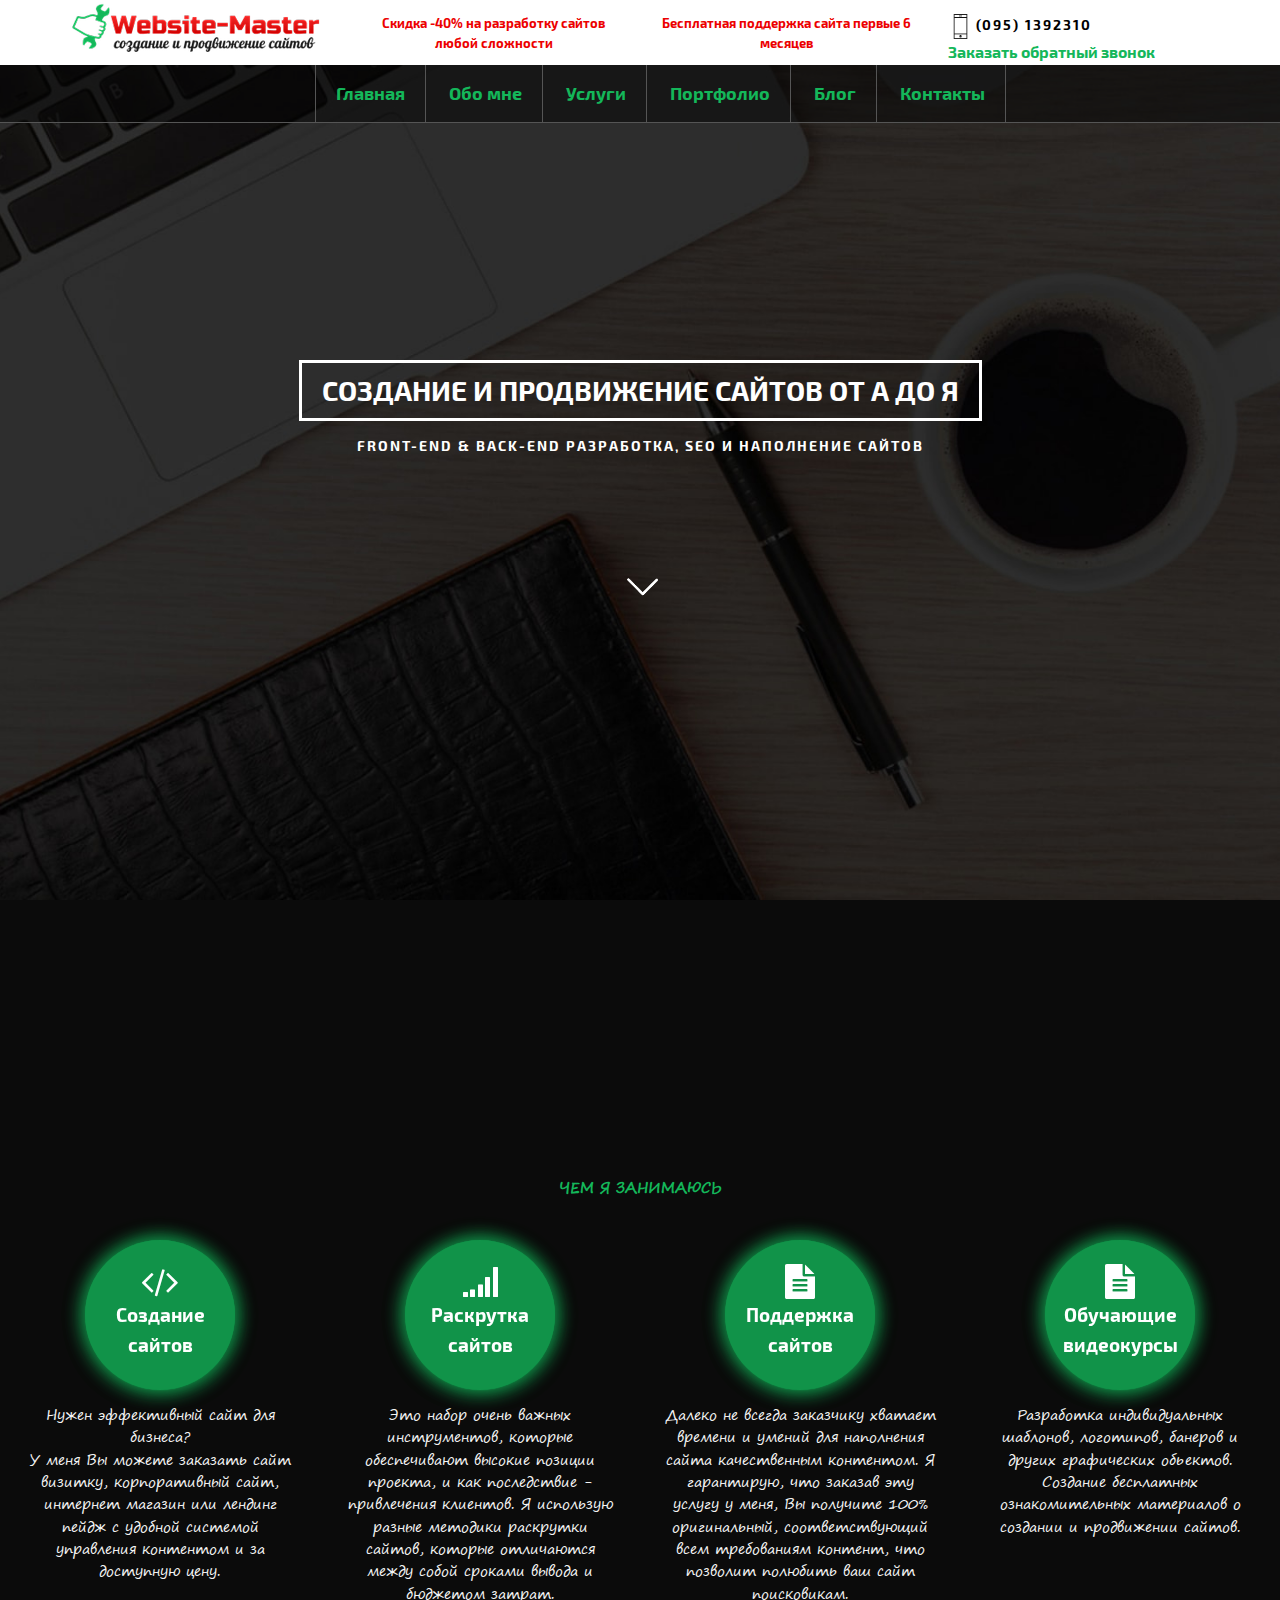
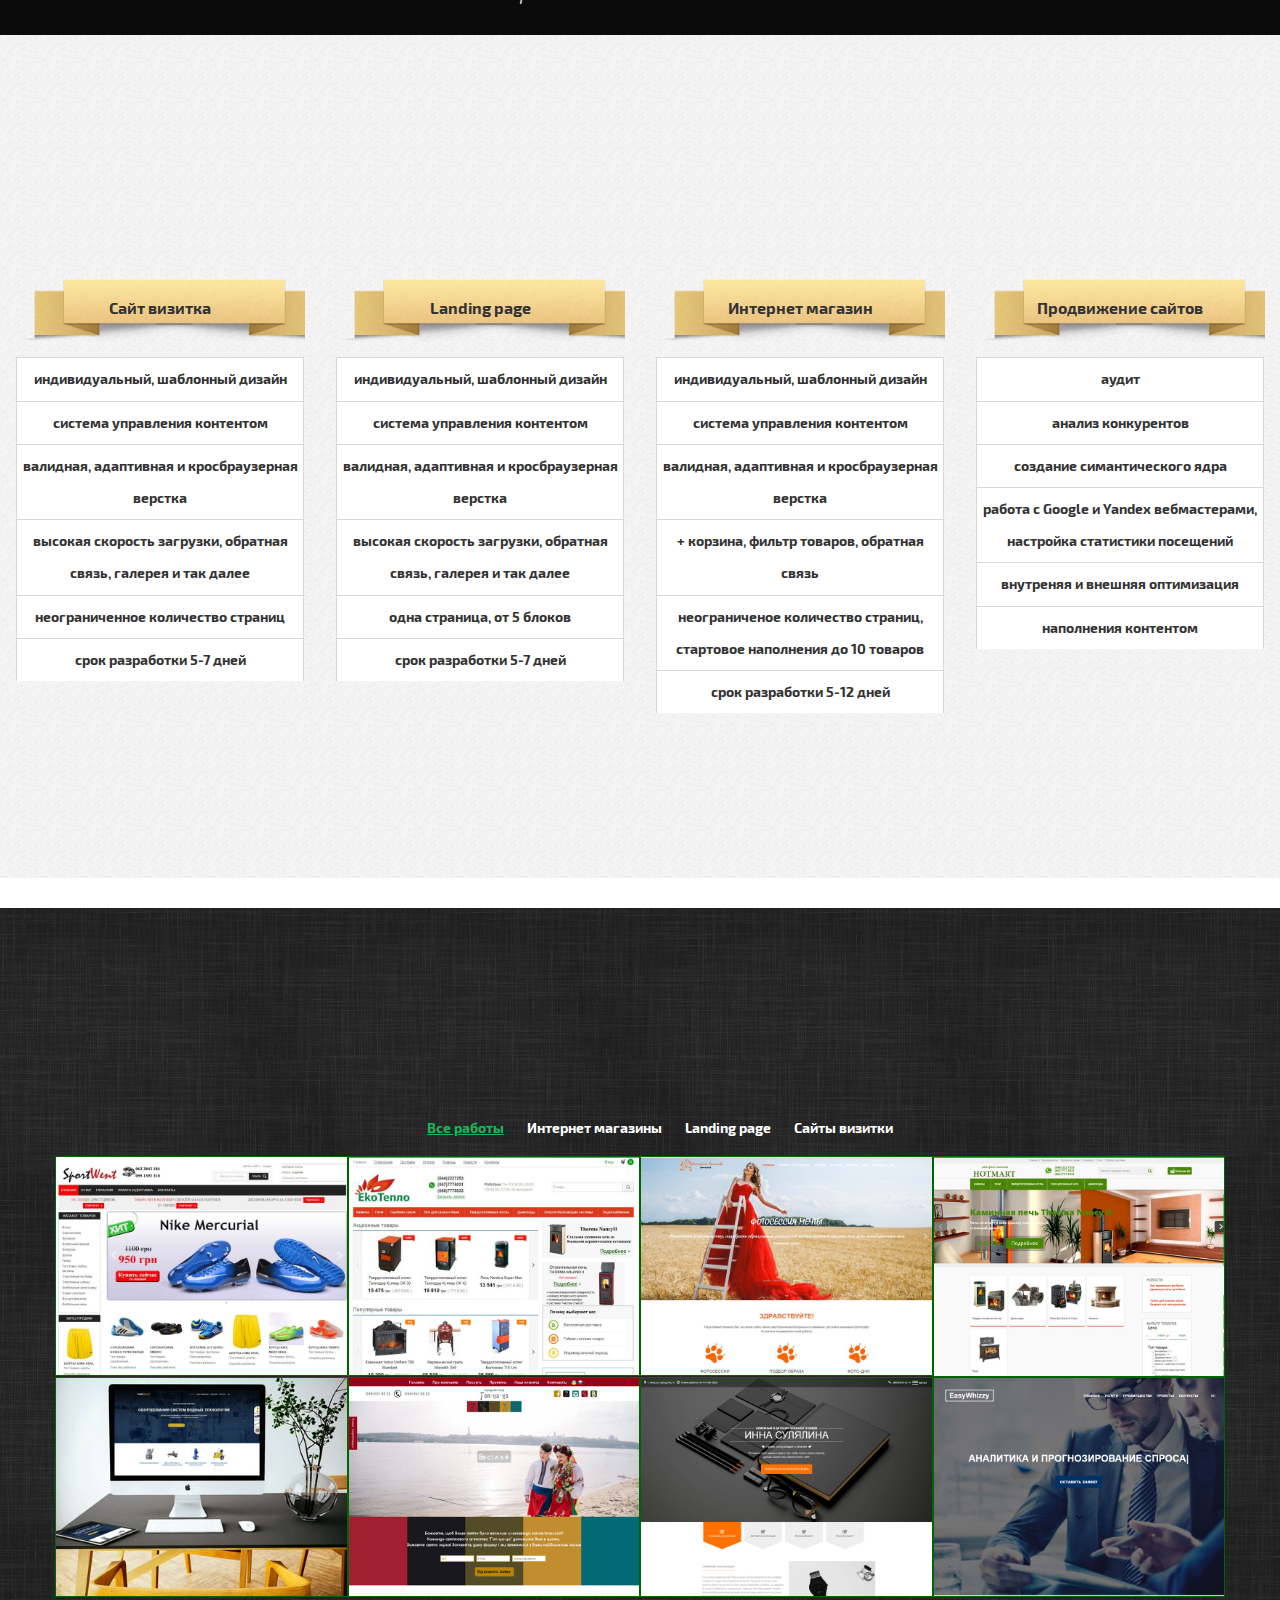
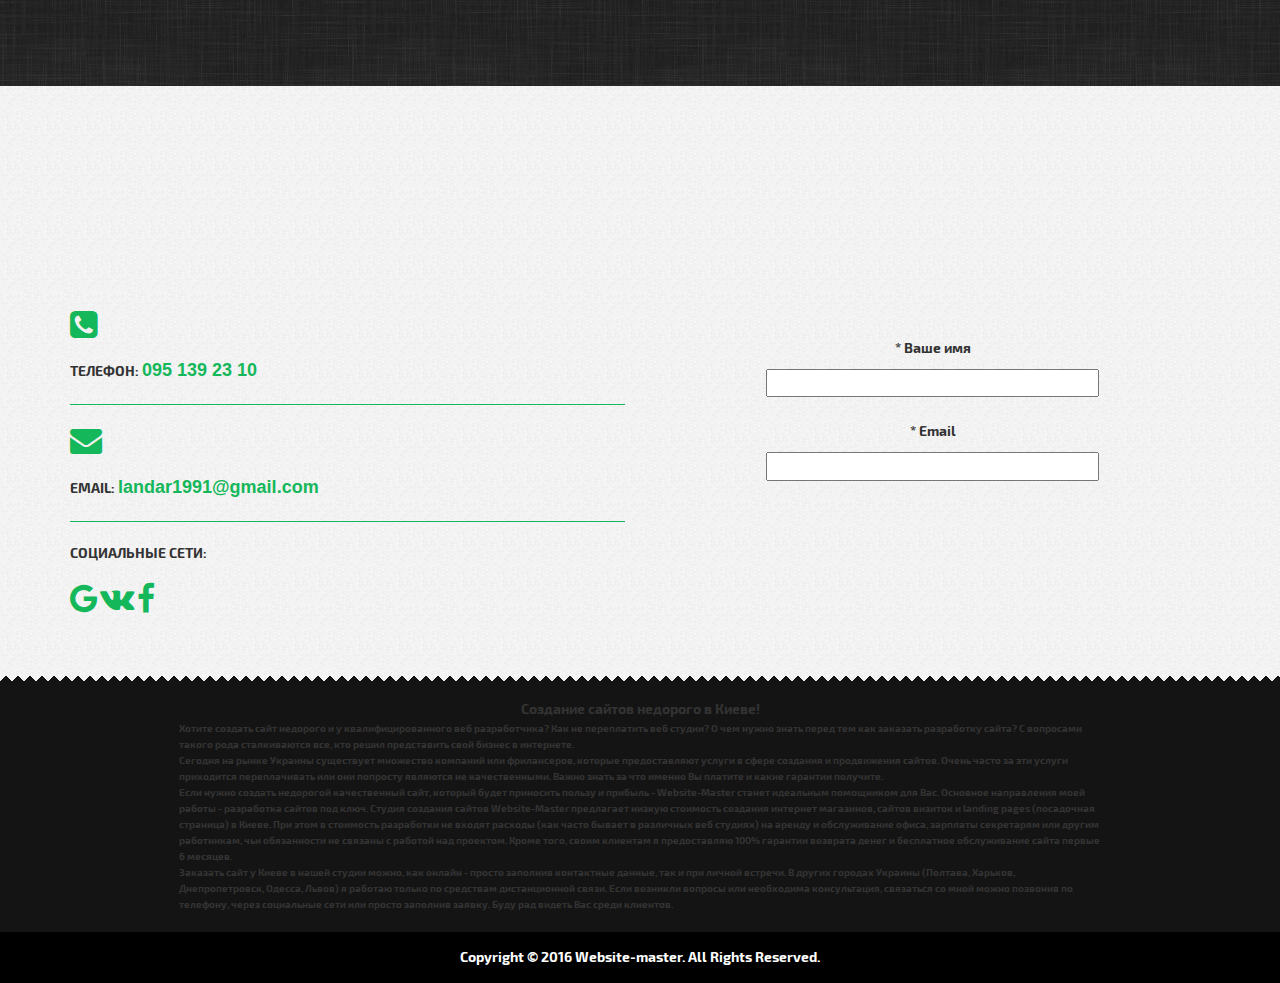
==== commit 69c271e6: "Add files via upload" ====
--- a/index.html
+++ b/index.html
@@ -388,7 +388,7 @@
                         <div class="mix col-md-3 col-sm-6 col-xs-12 portfolio_item category-2 category-3">
                             <img src="img/portfolio-images/ipsi.jpg" alt="создание сайта визитки для психолога">
                             <div class="port_item_cont">
-                                <h3>ipsyholog.com.ua</h3>
+                                <h3><a href="">ipsyholog.com.ua</a></h3>
                                 <p>Сайт психолога</p>
                                 <a href="#" class="popup_content">Посмотреть</a>
                             </div>
@@ -397,7 +397,7 @@
                                     <div class="modal-box-content">
                                         <button class="mfp-close" type="button" title="Закрыть (Esc)">×</button>
                                         <h3>Сайт психолога ipsyholog.com.ua</h3>
-                                        <p>Дизайн и верстку сайта можно посмотреть <a href="https://yaroslavlandar.github.io/2/index.html">здесь</a> </p>
+                                        <p>Дизайн и верстку сайта можно посмотреть на GitHub: <br> https://yaroslavlandar.github.io/2/index.html" </p>
                                         <img src="img/portfolio-images/8.jpg" alt="сайт визитка ">
                                     </div>
                                 </div>
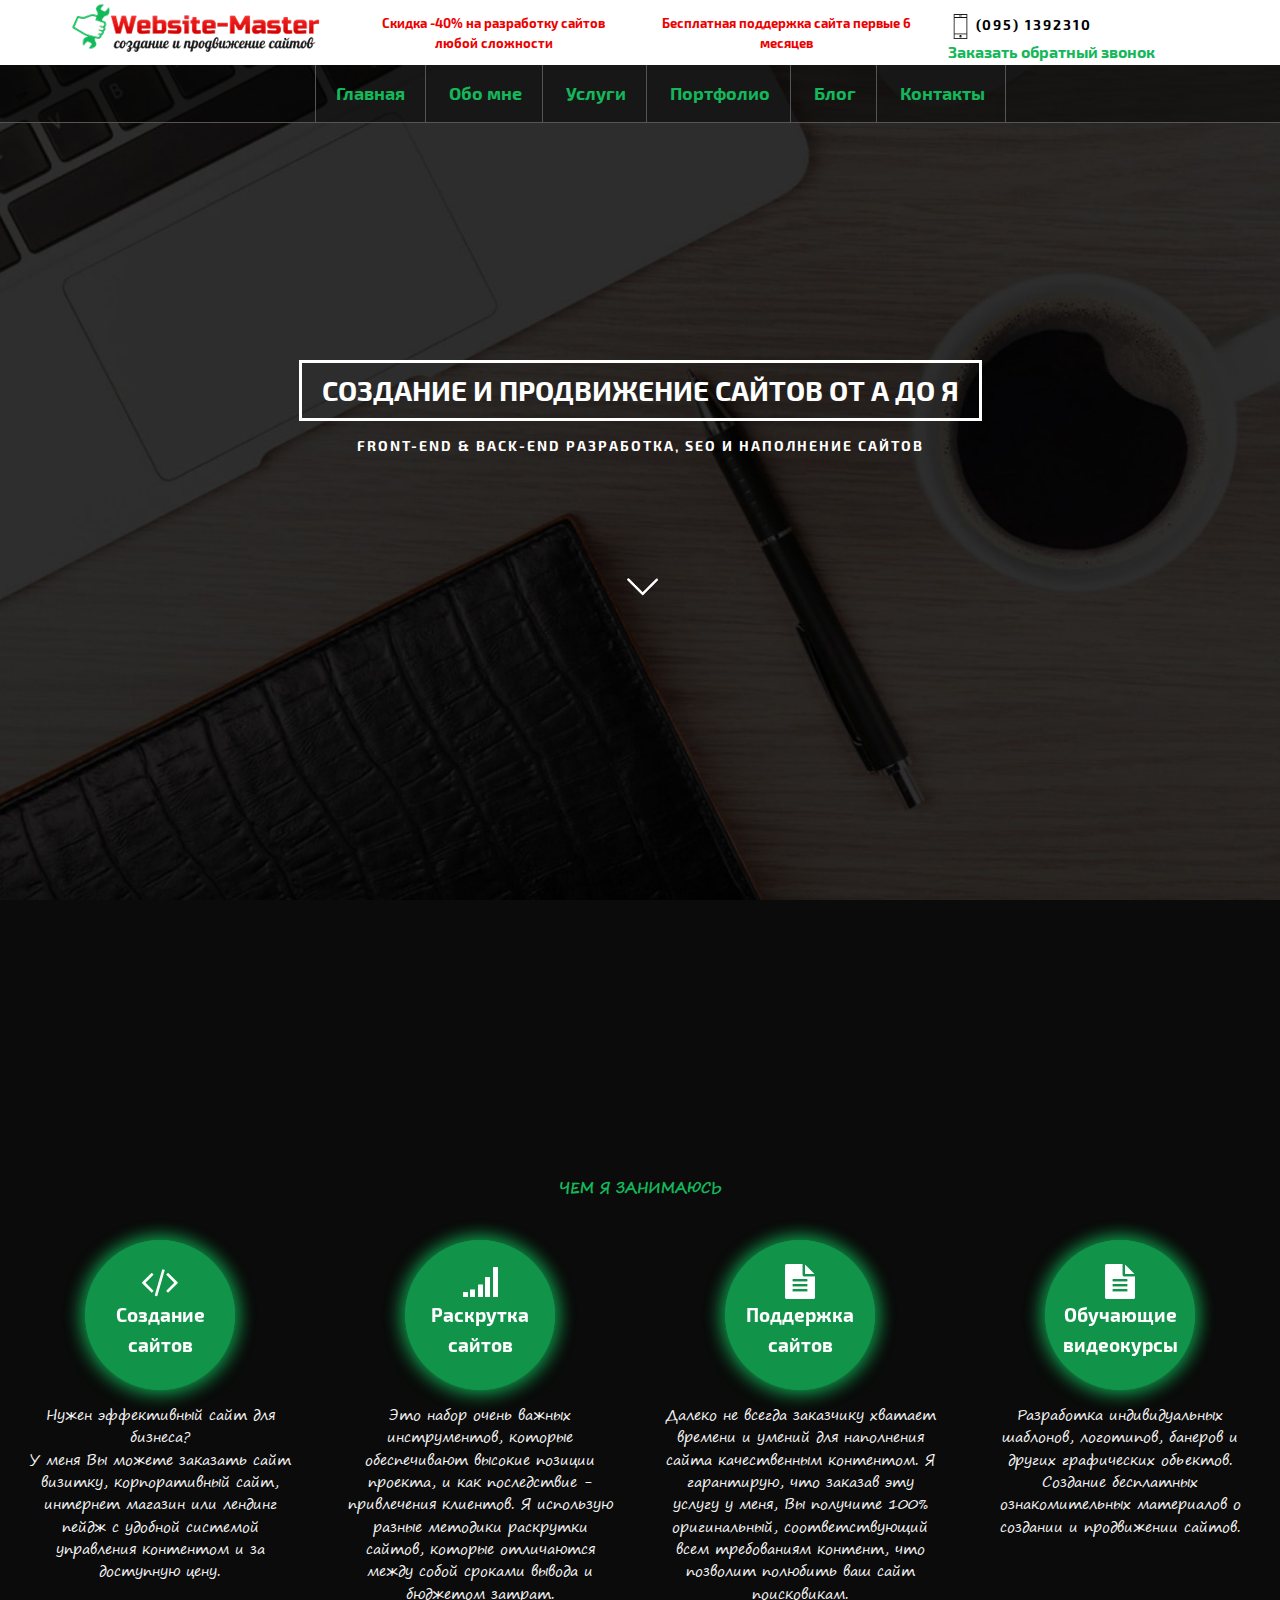
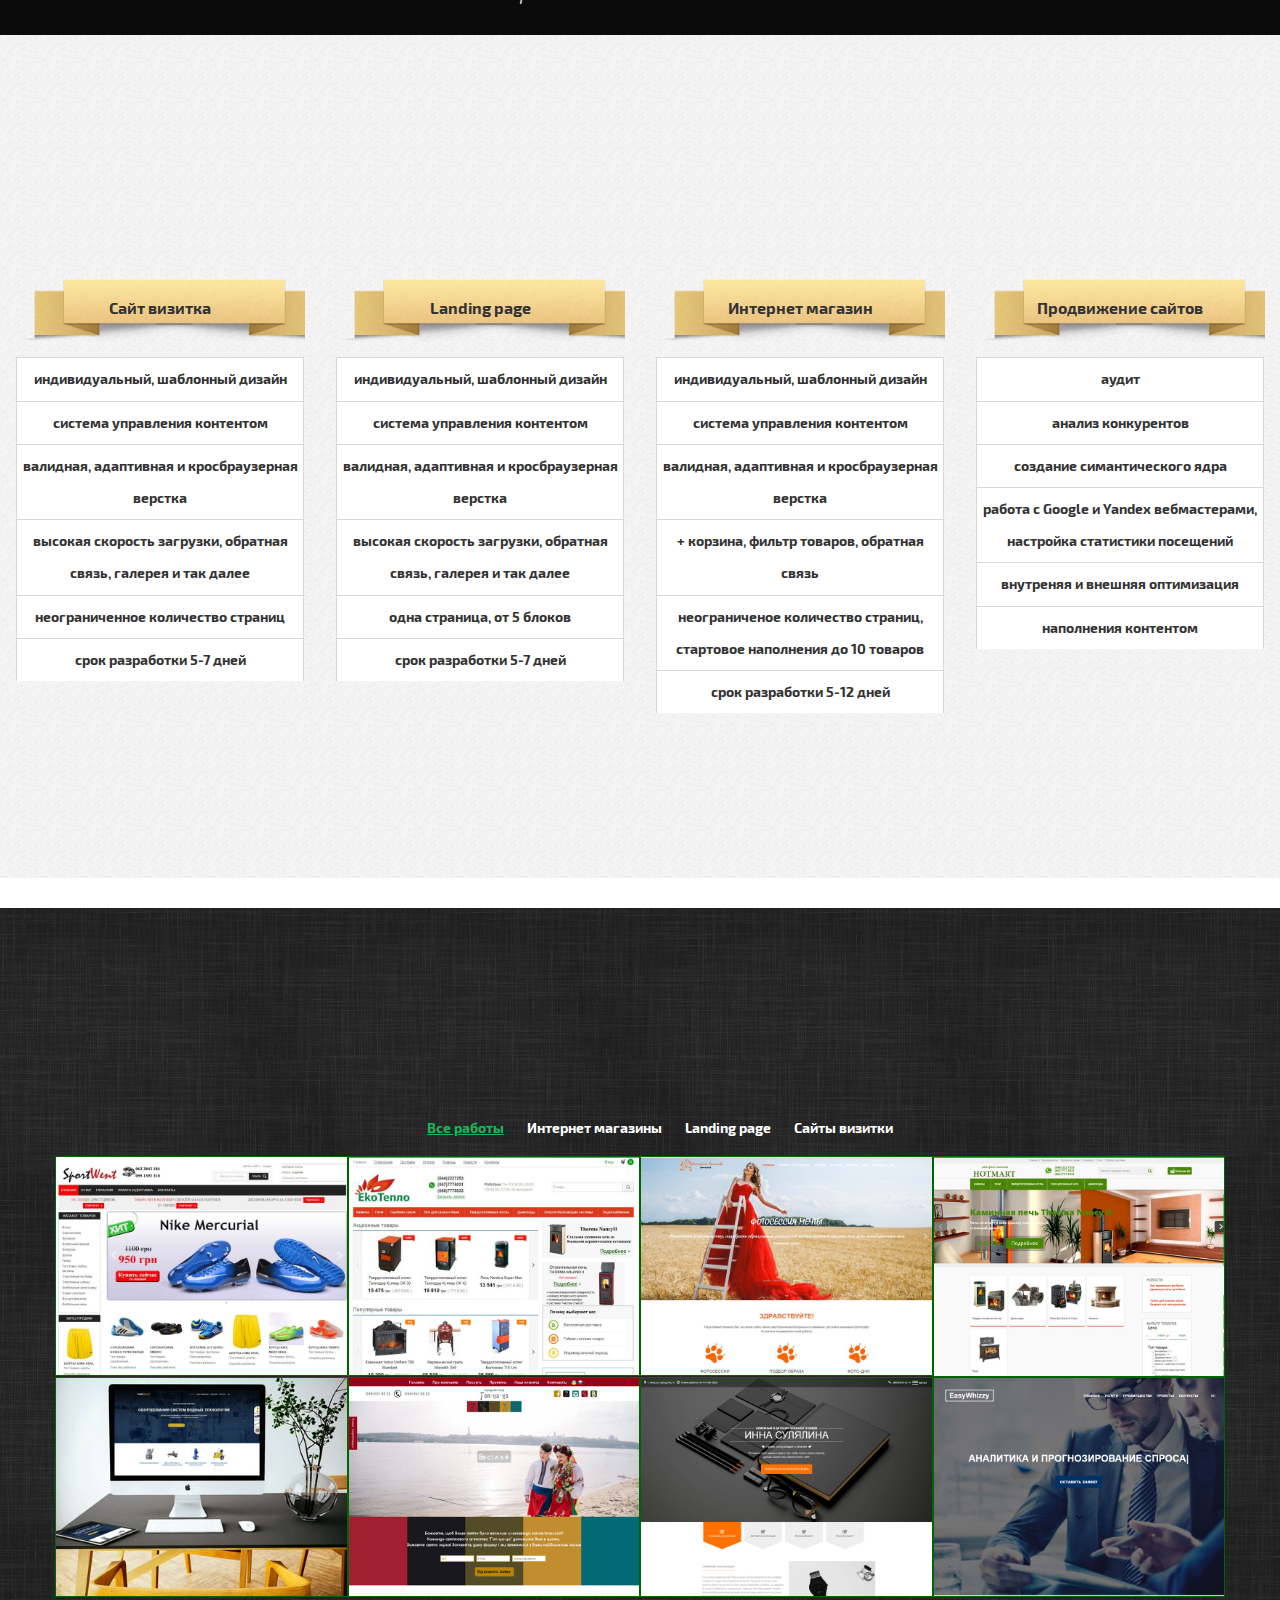
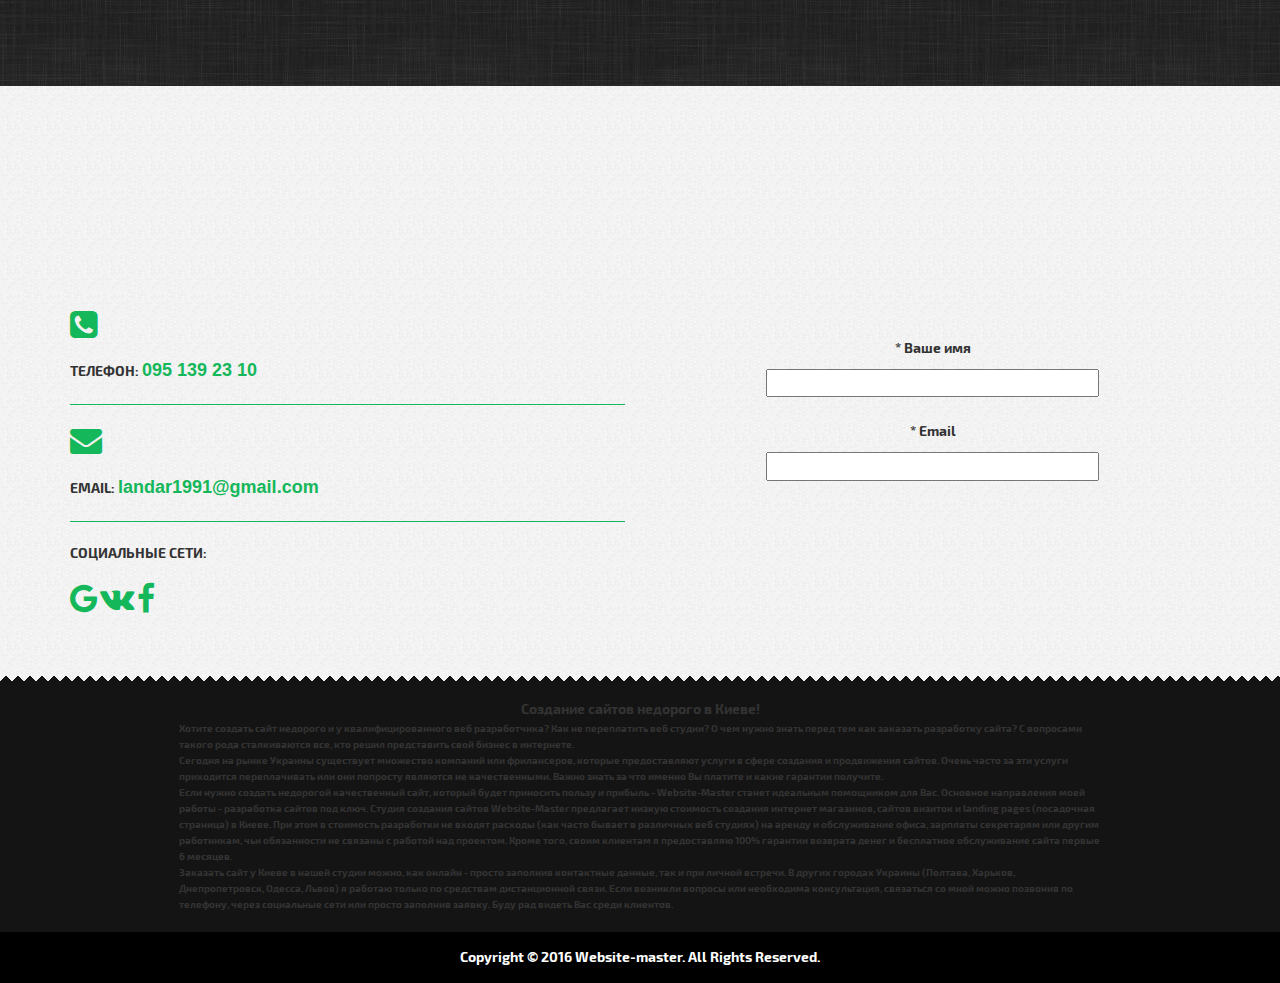
==== commit bb189273: "Add files via upload" ====
--- a/index.html
+++ b/index.html
@@ -388,7 +388,7 @@
                         <div class="mix col-md-3 col-sm-6 col-xs-12 portfolio_item category-2 category-3">
                             <img src="img/portfolio-images/ipsi.jpg" alt="создание сайта визитки для психолога">
                             <div class="port_item_cont">
-                                <h3><a href="">ipsyholog.com.ua</a></h3>
+                                <h3>ipsyholog.com.ua</h3>
                                 <p>Сайт психолога</p>
                                 <a href="#" class="popup_content">Посмотреть</a>
                             </div>
@@ -397,7 +397,7 @@
                                     <div class="modal-box-content">
                                         <button class="mfp-close" type="button" title="Закрыть (Esc)">×</button>
                                         <h3>Сайт психолога ipsyholog.com.ua</h3>
-                                        <p>Дизайн и верстку сайта можно посмотреть на GitHub: <br> https://yaroslavlandar.github.io/2/index.html" </p>
+                                        <p>Дизайн и верстку сайта можно посмотреть на GitHub: <br> https://yaroslavlandar.github.io/2/index.html </p>
                                         <img src="img/portfolio-images/8.jpg" alt="сайт визитка ">
                                     </div>
                                 </div>
